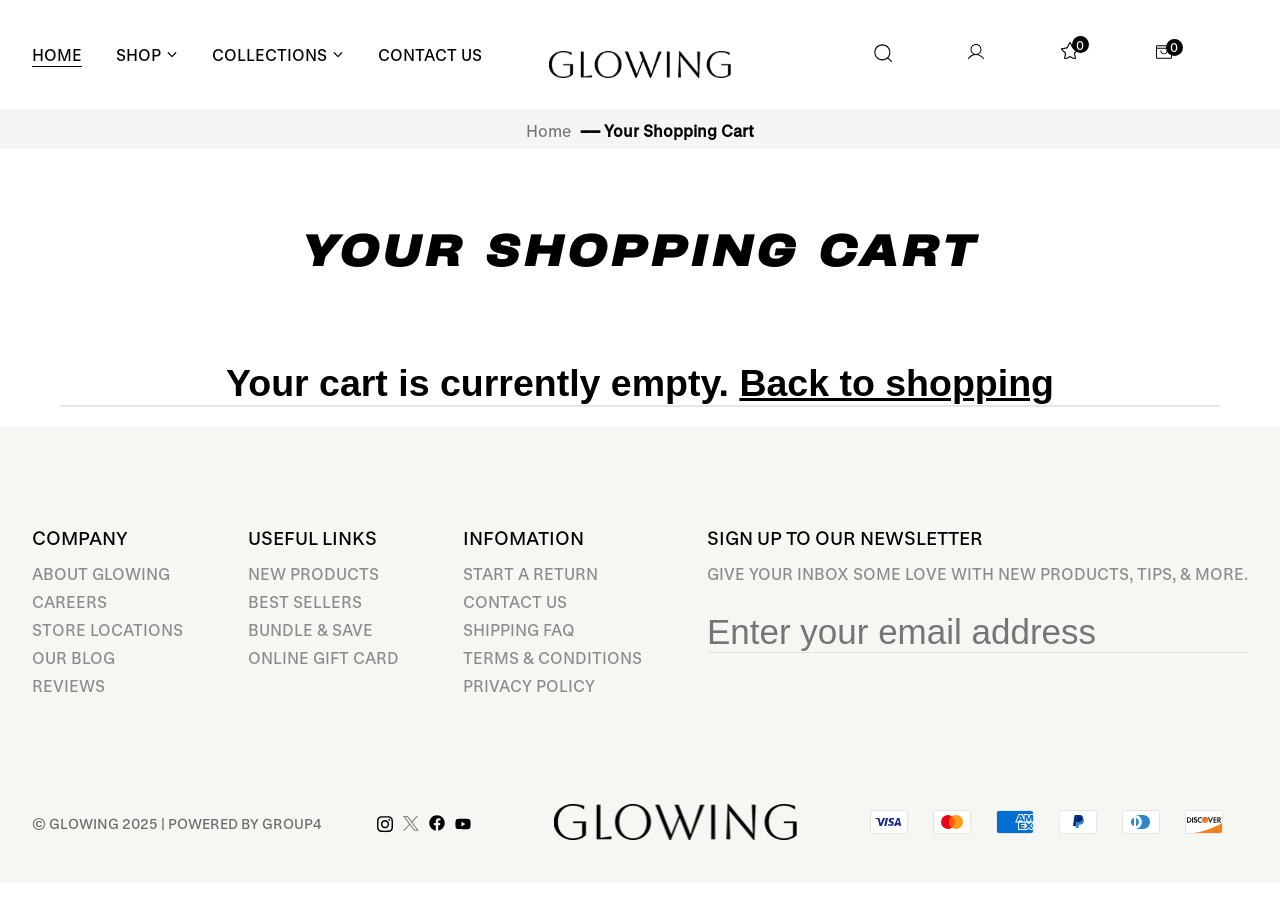
==== pages/cart.html @ 005c81d9 "edit cart page" ====
<!DOCTYPE html>
<html lang="en">

<head>
    <meta charset="UTF-8">
    <title>Cart</title>

    <link rel="stylesheet" href="../css/cart.css">
    <link rel="stylesheet" href="../Project/Skin-care-line-ITI-JS-Project/css/root.css">

    <link rel="stylesheet" href="../css/root/root.css">
    <link rel="stylesheet" href="../css/root/header.css">
    <link rel="stylesheet" href="../css/root/search.css">
    <link rel="stylesheet" href="../css/root/footer.css">
    <link rel="stylesheet" href="../css/root/loginAndRegister.css">
    <link rel="stylesheet" href="https://cdnjs.cloudflare.com/ajax/libs/font-awesome/6.4.0/css/all.min.css" />

</head>

<body>
    <header>
        <div class="container">
            <nav class="main-pages">
                <ul class="main-pages-ul uppercase">
                    <li>
                        <a class="active" href="../index.html">
                            Home
                        </a>
                    </li>
                    <li class="shop-header-nav">
                        <a href="../pages/shop.html">
                            Shop<svg style="stroke-width: 0;
    stroke: currentColor;
    fill: currentColor;
    display: inline-block;
    height: 1em;
    width: 1em;    font-size: 12px;
    margin-left: 5px;" xmlns="http://www.w3.org/2000/svg" viewBox="0 0 448 512">
                                <path
                                    d="M224 353.9l17-17L401 177l17-17L384 126.1l-17 17-143 143L81 143l-17-17L30.1 160l17 17L207 337l17 17z">
                                </path>
                            </svg>
                        </a>

                        <div class="shop-header-container">
                            <div class="skincare-header    cat-shop-header">
                                <h3>
                                    Skincare
                                </h3>
                                <ul>
                                    <li>
                                        Cleansers
                                    </li>
                                    <li>
                                        Treatments
                                    </li>
                                    <li>
                                        Eye care
                                    </li>
                                    <li>
                                        Moisturizers
                                    </li>
                                    <li>
                                        Accessories
                                    </li>
                                </ul>
                            </div>
                            <div class="haircare-header cat-shop-header">
                                <h3>
                                    Haircare
                                </h3>
                                <ul>
                                    <li>
                                        Shampoo
                                    </li>
                                    <li>
                                        Hair Oil
                                    </li>
                                    <li>
                                        Hair Spray
                                    </li>
                                    <li>
                                        Serums
                                    </li>
                                    <li>
                                        Moisturizing
                                    </li>
                                </ul>
                            </div>
                            <div class="mackeup-header cat-shop-header">
                                <h3>
                                    Mackeup
                                </h3>
                                <ul>
                                    <li>
                                        Face
                                    </li>
                                    <li>
                                        Lip
                                    </li>
                                    <li>
                                        Eye
                                    </li>
                                    <li>
                                        Cheek
                                    </li>
                                    <li>
                                        Accessories
                                    </li>
                                </ul>
                            </div>

                            <div class="trend-week-header cat-shop-header">
                                <h3>
                                    Trend This Week
                                </h3>
                                <ul>
                                    <li>
                                        <div class="img-box">
                                            <img src="../media/product-07-1.webp" class="main">
                                            <img src="../media/product-07-2.webp" class="hover-img">
                                        </div>
                                        <p>
                                            $37.00
                                        </p>
                                        <p>
                                            Shield Spray
                                        </p>
                                    </li>
                                    <li>
                                        <div class="img-box">
                                            <img src="../media/product-04-1.webp">
                                            <img src="../media/product-04-3.webp" class="hover-img">
                                        </div>
                                        <p>
                                            $39.00
                                        </p>
                                        <p>
                                            Shield Shampoo
                                        </p>
                                    </li>
                                    <li>
                                        <div class="img-box">
                                            <img src="../media/product-01-1.webp">
                                            <img src="../media/product-01-2.webp" class="hover-img">
                                        </div>
                                        <p>
                                            $27.00
                                        </p>
                                        <p>
                                            Shield Conditioner
                                        </p>
                                    </li>

                                </ul>
                            </div>

                        </div>
                    </li>




                    <li class="collection-header-nav">
                        <a href="../pages/shop.html">
                            Collections<svg style="stroke-width: 0;
                                        stroke: currentColor;
                                        fill: currentColor;
                                        display: inline-block;
                                        height: 1em;
                                        width: 1em;    font-size: 12px;
                                        margin-left: 5px;" xmlns="http://www.w3.org/2000/svg" viewBox="0 0 448 512">
                                <path
                                    d="M224 353.9l17-17L401 177l17-17L384 126.1l-17 17-143 143L81 143l-17-17L30.1 160l17 17L207 337l17 17z">
                                </path>
                            </svg>
                        </a>

                        <div class="collection-header-container">
                            <div class="collection-img-header-container collection1">
                                <div class="collection-cont">
                                    <h3>
                                        New Arrival
                                    </h3>
                                    <a href="../pages/shop.html">
                                        Shop now
                                    </a>
                                </div>
                                <div class="collection-overlay"></div>
                            </div>

                            <div class="collection-img-header-container collection2">
                                <div class="collection-cont">
                                    <h3>
                                        On Sale
                                    </h3>
                                    <a href="../pages/shop.html">
                                        Shop now
                                    </a>
                                </div>
                                <div class="collection-overlay"></div>
                            </div>
                            <div class="collection-img-header-container collection3">
                                <div class="collection-cont">
                                    <h3>
                                        Featured
                                    </h3>
                                    <a href="../pages/shop.html">
                                        Shop now
                                    </a>
                                </div>
                                <div class="collection-overlay"></div>
                            </div>
                            <div class="collection-img-header-container collection4">
                                <div class="collection-cont">
                                    <h3>
                                        Best Seller
                                    </h3>
                                    <a href="../pages/shop.html">
                                        Shop now
                                    </a>
                                </div>
                                <div class="collection-overlay"></div>
                            </div>
                        </div>

                    </li>


                    <li>
                        <a href="../pages/contact.html">
                            Contact Us
                        </a>
                    </li>
                </ul>
            </nav>
            <div class="logo">
                <img src="../media/logo.avif" alt="logo">
            </div>
            <nav class="actions-pages">
                <ul class="actions-pages-ul">
                    <li>
                        <a onclick="openSearchMainScript()">
                            <svg xmlns="http://www.w3.org/2000/svg" viewBox="0 0 28 32">
                                <path
                                    d="M28.529 27.47l-5.566-5.566c1.731-1.97 2.787-4.57 2.787-7.417 0-6.221-5.043-11.264-11.264-11.264s-11.264 5.043-11.264 11.264c0 6.221 5.043 11.264 11.264 11.264 2.846 0 5.446-1.056 7.429-2.797l-0.013 0.011 5.566 5.566c0.136 0.136 0.323 0.22 0.53 0.22 0.414 0 0.75-0.336 0.75-0.75 0-0.207-0.084-0.395-0.22-0.53v0zM4.75 14.5c0-5.385 4.365-9.75 9.75-9.75s9.75 4.365 9.75 9.75c0 5.385-4.365 9.75-9.75 9.75v0c-5.382-0.006-9.744-4.368-9.75-9.749v-0.001z">
                                </path>
                            </svg>
                        </a>

                        <dialog id="search-dialog" class="search-header-dialog">
                            <div class="search-close-header">
                                <h3>
                                    Search
                                </h3>
                                <button class="close-search-dialog" onclick="closeSearchMainScript()">
                                    <i class="fa-solid fa-x"></i>
                                </button>
                            </div>

                            <input type="text" id="search-input" placeholder="Search our site...">

                            <h4>
                                Popular searches
                            </h4>

                            <ul>
                                <li>
                                    <a href="../pages/shop.html">
                                        Shield
                                    </a>
                                </li>
                                <li>
                                    <a href="../pages/shop.html">
                                        Shampoo
                                    </a>
                                </li>
                                <li>
                                    <a href="../pages/shop.html">
                                        Accessories
                                    </a>
                                </li>
                            </ul>

                            <h4>
                                Most searched products
                            </h4>

                            <div class="most-searched-products" id="search-results">

                            </div>


                        </dialog>
                    </li>
                    <li>
                        <a href="#" id="accountBtn">
                            <svg xmlns="http://www.w3.org/2000/svg" viewBox="0 0 32 32">
                                <path
                                    d="M28.776 26.623c-1.94-3.298-5.031-5.742-8.709-6.8l-0.105-0.026c2.864-1.477 4.788-4.415 4.788-7.802 0-4.832-3.918-8.75-8.75-8.75s-8.75 3.918-8.75 8.75c0 3.387 1.924 6.324 4.739 7.779l0.049 0.023c-3.783 1.083-6.874 3.528-8.776 6.756l-0.038 0.069c-0.063 0.108-0.101 0.237-0.101 0.376 0 0.414 0.336 0.75 0.75 0.75 0.276 0 0.517-0.149 0.647-0.371l0.002-0.004c2.335-3.988 6.598-6.624 11.477-6.624s9.143 2.636 11.443 6.562l0.034 0.063c0.132 0.225 0.373 0.374 0.649 0.374 0.414 0 0.75-0.336 0.75-0.75 0-0.138-0.037-0.268-0.103-0.379l0.002 0.004zM8.75 12c0-4.004 3.246-7.25 7.25-7.25s7.25 3.246 7.25 7.25c0 4.004-3.246 7.25-7.25 7.25v0c-4.002-0.005-7.245-3.248-7.25-7.25v-0z">
                                </path>
                            </svg>
                        </a>

                        <dialog id="accountDialog" class="account-dialog">
                            <div id="customAlert" class="custom-alert">
                                <span id="alertMessage"></span>
                            </div>
                            <div class="dialog-container">

                                <span class="close-dialog" id="closeDialog">✕</span>

                                <div class="tabs">
                                    <button class="tab active" id="login-tab">Login</button>
                                    <button class="tab" id="register-tab">Register</button>
                                </div>

                                <!-- LOGIN -->

                                <form class="form active" id="loginForm">

                                    <div class="input-group">
                                        <input type="email" placeholder=" " id="logEmail" name="logEmail">
                                        <label>Email</label>
                                    </div>

                                    <div class="input-group">
                                        <input type="password" placeholder=" " id="logPass" name="logPass">
                                        <label>Password</label>
                                    </div>

                                    <button class="main-btn">Login</button>

                                    <p class="switch-text">
                                        Don't have an account?
                                        <span id="register">Register</span>
                                    </p>

                                </form>

                                <!-- REGISTER -->

                                <form class="form" id="registerForm">

                                    <div class="input-group">
                                        <input type="text" id="regFName" name="regFName" placeholder=" ">
                                        <label>First Name</label>
                                    </div>

                                    <div class="input-group">
                                        <input type="text" id="regLName" name="regLName" placeholder=" ">
                                        <label>Last Name</label>
                                    </div>

                                    <div class="input-group">
                                        <input type="email" id="regEmail" name="regEmail" placeholder=" ">
                                        <label>Email</label>
                                    </div>

                                    <div class="input-group">
                                        <input type="tel" id="regTel" placeholder=" " name="regTel">
                                        <label>Phone</label>
                                    </div>

                                    <div class="input-group">
                                        <input type="text" id="regAddress" placeholder=" " name="regAddress">
                                        <label>Address</label>
                                    </div>

                                    <div class="input-group">
                                        <input type="password" id="regPass" placeholder=" " name="regPass">
                                        <label>Password</label>
                                    </div>

                                    <div class="input-group">
                                        <input type="password" id="regConfirmPass" placeholder=" "
                                            name="regConfirmPass">
                                        <label>Confirm Password</label>
                                    </div>

                                    <button class="main-btn">Register</button>

                                    <p class="switch-text">
                                        Already have an account?
                                        <span id="login">Login</span>
                                    </p>

                                </form>

                            </div>

                        </dialog>
                    </li>
                    <li>
                        <a class="wishlist-header-icon" href="../pages/wishlist.html">
                            <svg xmlns="http://www.w3.org/2000/svg" viewBox="0 0 576 512">
                                <path
                                    d="M287.9 435.9L150.1 509.1C142.9 513.4 133.1 512.7 125.6 507.4C118.2 502.1 114.5 492.9 115.1 483.9L142.2 328.4L31.11 218.2C24.65 211.9 22.36 202.4 25.2 193.7C28.03 185.1 35.5 178.8 44.49 177.5L197.7 154.8L266.3 13.52C270.4 5.249 278.7 0 287.9 0C297.1 0 305.5 5.25 309.5 13.52L378.1 154.8L531.4 177.5C540.4 178.8 547.8 185.1 550.7 193.7C553.5 202.4 551.2 211.9 544.8 218.2L433.6 328.4L459.9 483.9C461.4 492.9 457.7 502.1 450.2 507.4C442.8 512.7 432.1 513.4 424.9 509.1L287.9 435.9zM226.5 168.8C221.9 178.3 212.9 184.9 202.4 186.5L64.99 206.8L164.8 305.6C172.1 312.9 175.5 323.4 173.8 333.7L150.2 473.2L272.8 407.7C282.3 402.6 293.6 402.6 303 407.7L425.6 473.2L402.1 333.7C400.3 323.4 403.7 312.9 411.1 305.6L510.9 206.8L373.4 186.5C362.1 184.9 353.1 178.3 349.3 168.8L287.9 42.32L226.5 168.8z">
                                </path>
                            </svg>
                            <span class="wishlist-counter">0</span>
                        </a>
                    </li>
                    <li>
                        <a class="cart-header-icon" href="../pages/cart.html">
                            <svg xmlns="http://www.w3.org/2000/svg" viewBox="0 0 32 32">
                                <path
                                    d="M27 5.25h-22c-0.966 0.001-1.749 0.784-1.75 1.75v18c0.001 0.966 0.784 1.749 1.75 1.75h22c0.966-0.001 1.749-0.784 1.75-1.75v-18c-0.001-0.966-0.784-1.749-1.75-1.75h-0zM5 6.75h22c0.138 0 0.25 0.112 0.25 0.25v2.25h-22.5v-2.25c0-0.138 0.112-0.25 0.25-0.25h0zM27 25.25h-22c-0.138-0-0.25-0.112-0.25-0.25v-14.25h22.5v14.25c-0 0.138-0.112 0.25-0.25 0.25h-0zM21.75 14c0 3.176-2.574 5.75-5.75 5.75s-5.75-2.574-5.75-5.75v0c0-0.414 0.336-0.75 0.75-0.75s0.75 0.336 0.75 0.75v0c0 2.347 1.903 4.25 4.25 4.25s4.25-1.903 4.25-4.25v0c0-0.414 0.336-0.75 0.75-0.75s0.75 0.336 0.75 0.75v0z">
                                </path>
                            </svg>
                            <span class="cart-counter">0</span>
                        </a>
                    </li>
                </ul>
            </nav>
        </div>
    </header>
    <nav aria-label="breadcrumb" class="breadcrumb-nav">
        <div class="breadcrumb-header">
            <ol class="breadcrumb-list">

                <li class="breadcrumb-item">
                    <a href="index.html">Home</a>
                </li>

                <li class="breadcrumb-item active">
                    ━━ Your Shopping Cart
                </li>

            </ol>
        </div>
    </nav>


    <div class="main-shoppingCart">

        <h1 class="Shopping-header">YOUR SHOPPING CART</h1>


        <div id="empty-cart-message" class="empty-cart-message">
            <h2>
                Your cart is currently empty.
                <a href="shop.html">Back to shopping</a>
            </h2>
        </div>


        <div class="shipping-widget">

            <p id="shippingText"></p>

            <div class="progress-bar">

                <div class="progress-fill" id="progressFill"></div>

                <div class="truck" id="truck">

                    <svg class="truck-icon" xmlns="http://www.w3.org/2000/svg" viewBox="0 0 640 512">
                        <path
                            d="M64 416C28.65 416 0 387.3 0 352V64C0 28.65 28.65 0 64 0H352C387.3 0 416 28.65 416 64V96H481.3C495.3 96 508.6 102.1 517.7 112.8L596.4 204.6C603.9 213.3 608 224.4 608 235.8V384H624C632.8 384 640 391.2 640 400C640 408.8 632.8 416 624 416H576C576 469 533 512 480 512C426.1 512 384 469 384 416H255.1C255.1 469 213 512 159.1 512C106.1 512 63.1 469 63.1 416H64z" />
                    </svg>

                </div>

            </div>

            <div id="freeShippingBox" class="free-shipping-box">

                <img src="https://encrypted-tbn0.gstatic.com/images?q=tbn:ANd9GcRecswTV6cJiaClLsyTnuAPX9Pf78vKFkZiAg&s">

                <span>You are eligible for free shipping.</span>

            </div>

        </div>



        <section class="cart-page">

            <div class="cart-table">

                <div class="cart-header">

                    <span>PRODUCT</span>
                    <span>QUANTITY</span>
                    <span>PRICE</span>

                </div>

                <div id="cart-items"></div>

            </div>


            <div class="cart-actions">

                <a href="shop.html" class="continue-shopping">
                    CONTINUE SHOPPING
                </a>

                <button id="clear-cart" class="clear-cart">
                    CLEAR SHOPPING CART
                </button>

            </div>

        </section>


    </div>

    <footer class="sectionShow">
        <div class="top-footer uppercase container">
            <div class="company">
                <h3>
                    Company
                </h3>
                <ul>
                    <li>
                        <a href="../pages/about.html">
                            About Glowing
                        </a>
                    </li>
                    <li>
                        <a href="#">
                            Careers
                        </a>
                    </li>
                    <li>
                        <a href="#">
                            Store Locations
                        </a>
                    </li>
                    <li>
                        <a href="#">
                            Our Blog

                        </a>
                    </li>
                    <li>
                        <a href="#">
                            Reviews

                        </a>
                    </li>
                </ul>
            </div>
            <div class="useful">
                <h3>
                    Useful Links

                </h3>
                <ul>
                    <li>
                        <a href="#">
                            New Products

                        </a>
                    </li>
                    <li>
                        <a href="#">
                            Best Sellers

                        </a>
                    </li>
                    <li>
                        <a href="#">
                            Bundle & Save

                        </a>
                    </li>
                    <li>
                        <a href="#">
                            Online Gift Card


                        </a>
                    </li>

                </ul>
            </div>
            <div class="information">
                <h3>
                    Infomation

                </h3>
                <ul>
                    <li>
                        <a href="#">
                            Start a Return
                        </a>
                    </li>
                    <li>
                        <a href="#">
                            Contact Us
                        </a>
                    </li>
                    <li>
                        <a href="#">
                            Shipping FAQ
                        </a>
                    </li>
                    <li>
                        <a href="#">
                            Terms & Conditions
                        </a>
                    </li>
                    <li>
                        <a href="#">
                            Privacy Policy

                        </a>
                    </li>

                </ul>

            </div>
            <div class="newsletter">
                <h3>
                    Sign up to our newsletter

                </h3>

                <p>
                    Give your inbox some love with new products, tips, & more.
                </p>

                <input type="email" name="emailNews" id="emailNews" placeholder="Enter your email address">
            </div>
        </div>
        <div class="bottom-footer uppercase container">
            <div class="left">
                <p>
                    © Glowing 2025 | <a href="#"> Powered by Group4</a>
                </p>
                <ul class="links">
                    <li>
                        <a href="#">
                            <svg xmlns="http://www.w3.org/2000/svg" viewBox="0 0 448 512">
                                <path
                                    d="M224.1 141c-63.6 0-114.9 51.3-114.9 114.9s51.3 114.9 114.9 114.9S339 319.5 339 255.9 287.7 141 224.1 141zm0 189.6c-41.1 0-74.7-33.5-74.7-74.7s33.5-74.7 74.7-74.7 74.7 33.5 74.7 74.7-33.6 74.7-74.7 74.7zm146.4-194.3c0 14.9-12 26.8-26.8 26.8-14.9 0-26.8-12-26.8-26.8s12-26.8 26.8-26.8 26.8 12 26.8 26.8zm76.1 27.2c-1.7-35.9-9.9-67.7-36.2-93.9-26.2-26.2-58-34.4-93.9-36.2-37-2.1-147.9-2.1-184.9 0-35.8 1.7-67.6 9.9-93.9 36.1s-34.4 58-36.2 93.9c-2.1 37-2.1 147.9 0 184.9 1.7 35.9 9.9 67.7 36.2 93.9s58 34.4 93.9 36.2c37 2.1 147.9 2.1 184.9 0 35.9-1.7 67.7-9.9 93.9-36.2 26.2-26.2 34.4-58 36.2-93.9 2.1-37 2.1-147.8 0-184.8zM398.8 388c-7.8 19.6-22.9 34.7-42.6 42.6-29.5 11.7-99.5 9-132.1 9s-102.7 2.6-132.1-9c-19.6-7.8-34.7-22.9-42.6-42.6-11.7-29.5-9-99.5-9-132.1s-2.6-102.7 9-132.1c7.8-19.6 22.9-34.7 42.6-42.6 29.5-11.7 99.5-9 132.1-9s102.7-2.6 132.1 9c19.6 7.8 34.7 22.9 42.6 42.6 11.7 29.5 9 99.5 9 132.1s2.7 102.7-9 132.1z"
                                    cursorshover="true"></path>
                            </svg>
                        </a>
                    </li>
                    <li>
                        <a href="#">
                            <svg viewBox="0 0 16 15" fill="none" xmlns="http://www.w3.org/2000/svg" cursorshover="true">
                                <path
                                    d="M0.0385131 0L6.1373 8.15756L0 14.79H1.38126L6.75446 8.9832L11.0959 14.79H15.7963L9.3544 6.17359L15.067 0H13.6857L8.73725 5.34795L4.739 0H0.0385131ZM2.06976 1.0178H4.22917L13.7648 13.772H11.6054L2.06976 1.0178Z"
                                    fill="currentColor" cursorshover="true"></path>
                            </svg>
                        </a>
                    </li>
                    <li>
                        <a href="#">
                            <svg xmlns="http://www.w3.org/2000/svg" viewBox="0 0 512 512">
                                <path
                                    d="M504 256C504 119 393 8 256 8S8 119 8 256c0 123.78 90.69 226.38 209.25 245V327.69h-63V256h63v-54.64c0-62.15 37-96.48 93.67-96.48 27.14 0 55.52 4.84 55.52 4.84v61h-31.28c-30.8 0-40.41 19.12-40.41 38.73V256h68.78l-11 71.69h-57.78V501C413.31 482.38 504 379.78 504 256z">
                                </path>
                            </svg>
                        </a>
                    </li>
                    <li>
                        <a href="#">
                            <svg xmlns="http://www.w3.org/2000/svg" viewBox="0 0 576 512" cursorshover="true">
                                <path
                                    d="M549.655 124.083c-6.281-23.65-24.787-42.276-48.284-48.597C458.781 64 288 64 288 64S117.22 64 74.629 75.486c-23.497 6.322-42.003 24.947-48.284 48.597-11.412 42.867-11.412 132.305-11.412 132.305s0 89.438 11.412 132.305c6.281 23.65 24.787 41.5 48.284 47.821C117.22 448 288 448 288 448s170.78 0 213.371-11.486c23.497-6.321 42.003-24.171 48.284-47.821 11.412-42.867 11.412-132.305 11.412-132.305s0-89.438-11.412-132.305zm-317.51 213.508V175.185l142.739 81.205-142.739 81.201z"
                                    cursorshover="true"></path>
                            </svg>
                        </a>
                    </li>
                </ul>
            </div>
            <div class="center">
                <img src="../media/logo.avif" alt="">
            </div>
            <div class="right">
                <ul>
                    <li>
                        <svg viewBox="0 0 38 24" xmlns="http://www.w3.org/2000/svg" role="img" width="38" height="24"
                            aria-labelledby="pi-visa">
                            <title id="pi-visa">Visa</title>
                            <path opacity=".07"
                                d="M35 0H3C1.3 0 0 1.3 0 3v18c0 1.7 1.4 3 3 3h32c1.7 0 3-1.3 3-3V3c0-1.7-1.4-3-3-3z">
                            </path>
                            <path fill="#fff"
                                d="M35 1c1.1 0 2 .9 2 2v18c0 1.1-.9 2-2 2H3c-1.1 0-2-.9-2-2V3c0-1.1.9-2 2-2h32"></path>
                            <path
                                d="M28.3 10.1H28c-.4 1-.7 1.5-1 3h1.9c-.3-1.5-.3-2.2-.6-3zm2.9 5.9h-1.7c-.1 0-.1 0-.2-.1l-.2-.9-.1-.2h-2.4c-.1 0-.2 0-.2.2l-.3.9c0 .1-.1.1-.1.1h-2.1l.2-.5L27 8.7c0-.5.3-.7.8-.7h1.5c.1 0 .2 0 .2.2l1.4 6.5c.1.4.2.7.2 1.1.1.1.1.1.1.2zm-13.4-.3l.4-1.8c.1 0 .2.1.2.1.7.3 1.4.5 2.1.4.2 0 .5-.1.7-.2.5-.2.5-.7.1-1.1-.2-.2-.5-.3-.8-.5-.4-.2-.8-.4-1.1-.7-1.2-1-.8-2.4-.1-3.1.6-.4.9-.8 1.7-.8 1.2 0 2.5 0 3.1.2h.1c-.1.6-.2 1.1-.4 1.7-.5-.2-1-.4-1.5-.4-.3 0-.6 0-.9.1-.2 0-.3.1-.4.2-.2.2-.2.5 0 .7l.5.4c.4.2.8.4 1.1.6.5.3 1 .8 1.1 1.4.2.9-.1 1.7-.9 2.3-.5.4-.7.6-1.4.6-1.4 0-2.5.1-3.4-.2-.1.2-.1.2-.2.1zm-3.5.3c.1-.7.1-.7.2-1 .5-2.2 1-4.5 1.4-6.7.1-.2.1-.3.3-.3H18c-.2 1.2-.4 2.1-.7 3.2-.3 1.5-.6 3-1 4.5 0 .2-.1.2-.3.2M5 8.2c0-.1.2-.2.3-.2h3.4c.5 0 .9.3 1 .8l.9 4.4c0 .1 0 .1.1.2 0-.1.1-.1.1-.1l2.1-5.1c-.1-.1 0-.2.1-.2h2.1c0 .1 0 .1-.1.2l-3.1 7.3c-.1.2-.1.3-.2.4-.1.1-.3 0-.5 0H9.7c-.1 0-.2 0-.2-.2L7.9 9.5c-.2-.2-.5-.5-.9-.6-.6-.3-1.7-.5-1.9-.5L5 8.2z"
                                fill="#142688"></path>
                        </svg>
                    </li>
                    <li>
                        <svg viewBox="0 0 38 24" xmlns="http://www.w3.org/2000/svg" role="img" width="38" height="24"
                            aria-labelledby="pi-master">
                            <title id="pi-master">Mastercard</title>
                            <path opacity=".07"
                                d="M35 0H3C1.3 0 0 1.3 0 3v18c0 1.7 1.4 3 3 3h32c1.7 0 3-1.3 3-3V3c0-1.7-1.4-3-3-3z">
                            </path>
                            <path fill="#fff"
                                d="M35 1c1.1 0 2 .9 2 2v18c0 1.1-.9 2-2 2H3c-1.1 0-2-.9-2-2V3c0-1.1.9-2 2-2h32"></path>
                            <circle fill="#EB001B" cx="15" cy="12" r="7"></circle>
                            <circle fill="#F79E1B" cx="23" cy="12" r="7"></circle>
                            <path fill="#FF5F00"
                                d="M22 12c0-2.4-1.2-4.5-3-5.7-1.8 1.3-3 3.4-3 5.7s1.2 4.5 3 5.7c1.8-1.2 3-3.3 3-5.7z">
                            </path>
                        </svg>
                    </li>
                    <li>
                        <svg xmlns="http://www.w3.org/2000/svg" role="img" aria-labelledby="pi-american_express"
                            viewBox="0 0 38 24" width="38" height="24">
                            <title id="pi-american_express">American Express</title>
                            <path fill="#000"
                                d="M35 0H3C1.3 0 0 1.3 0 3v18c0 1.7 1.4 3 3 3h32c1.7 0 3-1.3 3-3V3c0-1.7-1.4-3-3-3Z"
                                opacity=".07"></path>
                            <path fill="#006FCF"
                                d="M35 1c1.1 0 2 .9 2 2v18c0 1.1-.9 2-2 2H3c-1.1 0-2-.9-2-2V3c0-1.1.9-2 2-2h32Z"></path>
                            <path fill="#FFF"
                                d="M22.012 19.936v-8.421L37 11.528v2.326l-1.732 1.852L37 17.573v2.375h-2.766l-1.47-1.622-1.46 1.628-9.292-.02Z">
                            </path>
                            <path fill="#006FCF"
                                d="M23.013 19.012v-6.57h5.572v1.513h-3.768v1.028h3.678v1.488h-3.678v1.01h3.768v1.531h-5.572Z">
                            </path>
                            <path fill="#006FCF"
                                d="m28.557 19.012 3.083-3.289-3.083-3.282h2.386l1.884 2.083 1.89-2.082H37v.051l-3.017 3.23L37 18.92v.093h-2.307l-1.917-2.103-1.898 2.104h-2.321Z">
                            </path>
                            <path fill="#FFF"
                                d="M22.71 4.04h3.614l1.269 2.881V4.04h4.46l.77 2.159.771-2.159H37v8.421H19l3.71-8.421Z">
                            </path>
                            <path fill="#006FCF"
                                d="m23.395 4.955-2.916 6.566h2l.55-1.315h2.98l.55 1.315h2.05l-2.904-6.566h-2.31Zm.25 3.777.875-2.09.873 2.09h-1.748Z">
                            </path>
                            <path fill="#006FCF"
                                d="M28.581 11.52V4.953l2.811.01L32.84 9l1.456-4.046H37v6.565l-1.74.016v-4.51l-1.644 4.494h-1.59L30.35 7.01v4.51h-1.768Z">
                            </path>
                        </svg>
                    </li>
                    <li>
                        <svg viewBox="0 0 38 24" xmlns="http://www.w3.org/2000/svg" width="38" height="24" role="img"
                            aria-labelledby="pi-paypal">
                            <title id="pi-paypal">PayPal</title>
                            <path opacity=".07"
                                d="M35 0H3C1.3 0 0 1.3 0 3v18c0 1.7 1.4 3 3 3h32c1.7 0 3-1.3 3-3V3c0-1.7-1.4-3-3-3z">
                            </path>
                            <path fill="#fff"
                                d="M35 1c1.1 0 2 .9 2 2v18c0 1.1-.9 2-2 2H3c-1.1 0-2-.9-2-2V3c0-1.1.9-2 2-2h32"></path>
                            <path fill="#003087"
                                d="M23.9 8.3c.2-1 0-1.7-.6-2.3-.6-.7-1.7-1-3.1-1h-4.1c-.3 0-.5.2-.6.5L14 15.6c0 .2.1.4.3.4H17l.4-3.4 1.8-2.2 4.7-2.1z">
                            </path>
                            <path fill="#3086C8"
                                d="M23.9 8.3l-.2.2c-.5 2.8-2.2 3.8-4.6 3.8H18c-.3 0-.5.2-.6.5l-.6 3.9-.2 1c0 .2.1.4.3.4H19c.3 0 .5-.2.5-.4v-.1l.4-2.4v-.1c0-.2.3-.4.5-.4h.3c2.1 0 3.7-.8 4.1-3.2.2-1 .1-1.8-.4-2.4-.1-.5-.3-.7-.5-.8z">
                            </path>
                            <path fill="#012169"
                                d="M23.3 8.1c-.1-.1-.2-.1-.3-.1-.1 0-.2 0-.3-.1-.3-.1-.7-.1-1.1-.1h-3c-.1 0-.2 0-.2.1-.2.1-.3.2-.3.4l-.7 4.4v.1c0-.3.3-.5.6-.5h1.3c2.5 0 4.1-1 4.6-3.8v-.2c-.1-.1-.3-.2-.5-.2h-.1z">
                            </path>
                        </svg>
                    </li>
                    <li>
                        <svg viewBox="0 0 38 24" xmlns="http://www.w3.org/2000/svg" role="img" width="38" height="24"
                            aria-labelledby="pi-diners_club">
                            <title id="pi-diners_club">Diners Club</title>
                            <path opacity=".07"
                                d="M35 0H3C1.3 0 0 1.3 0 3v18c0 1.7 1.4 3 3 3h32c1.7 0 3-1.3 3-3V3c0-1.7-1.4-3-3-3z">
                            </path>
                            <path fill="#fff"
                                d="M35 1c1.1 0 2 .9 2 2v18c0 1.1-.9 2-2 2H3c-1.1 0-2-.9-2-2V3c0-1.1.9-2 2-2h32"></path>
                            <path
                                d="M12 12v3.7c0 .3-.2.3-.5.2-1.9-.8-3-3.3-2.3-5.4.4-1.1 1.2-2 2.3-2.4.4-.2.5-.1.5.2V12zm2 0V8.3c0-.3 0-.3.3-.2 2.1.8 3.2 3.3 2.4 5.4-.4 1.1-1.2 2-2.3 2.4-.4.2-.4.1-.4-.2V12zm7.2-7H13c3.8 0 6.8 3.1 6.8 7s-3 7-6.8 7h8.2c3.8 0 6.8-3.1 6.8-7s-3-7-6.8-7z"
                                fill="#3086C8"></path>
                        </svg>
                    </li>
                    <li>
                        <svg viewBox="0 0 38 24" width="38" height="24" role="img" aria-labelledby="pi-discover"
                            fill="none" xmlns="http://www.w3.org/2000/svg">
                            <title id="pi-discover">Discover</title>
                            <path fill="#000" opacity=".07"
                                d="M35 0H3C1.3 0 0 1.3 0 3v18c0 1.7 1.4 3 3 3h32c1.7 0 3-1.3 3-3V3c0-1.7-1.4-3-3-3z">
                            </path>
                            <path d="M35 1c1.1 0 2 .9 2 2v18c0 1.1-.9 2-2 2H3c-1.1 0-2-.9-2-2V3c0-1.1.9-2 2-2h32z"
                                fill="#fff"></path>
                            <path
                                d="M3.57 7.16H2v5.5h1.57c.83 0 1.43-.2 1.96-.63.63-.52 1-1.3 1-2.11-.01-1.63-1.22-2.76-2.96-2.76zm1.26 4.14c-.34.3-.77.44-1.47.44h-.29V8.1h.29c.69 0 1.11.12 1.47.44.37.33.59.84.59 1.37 0 .53-.22 1.06-.59 1.39zm2.19-4.14h1.07v5.5H7.02v-5.5zm3.69 2.11c-.64-.24-.83-.4-.83-.69 0-.35.34-.61.8-.61.32 0 .59.13.86.45l.56-.73c-.46-.4-1.01-.61-1.62-.61-.97 0-1.72.68-1.72 1.58 0 .76.35 1.15 1.35 1.51.42.15.63.25.74.31.21.14.32.34.32.57 0 .45-.35.78-.83.78-.51 0-.92-.26-1.17-.73l-.69.67c.49.73 1.09 1.05 1.9 1.05 1.11 0 1.9-.74 1.9-1.81.02-.89-.35-1.29-1.57-1.74zm1.92.65c0 1.62 1.27 2.87 2.9 2.87.46 0 .86-.09 1.34-.32v-1.26c-.43.43-.81.6-1.29.6-1.08 0-1.85-.78-1.85-1.9 0-1.06.79-1.89 1.8-1.89.51 0 .9.18 1.34.62V7.38c-.47-.24-.86-.34-1.32-.34-1.61 0-2.92 1.28-2.92 2.88zm12.76.94l-1.47-3.7h-1.17l2.33 5.64h.58l2.37-5.64h-1.16l-1.48 3.7zm3.13 1.8h3.04v-.93h-1.97v-1.48h1.9v-.93h-1.9V8.1h1.97v-.94h-3.04v5.5zm7.29-3.87c0-1.03-.71-1.62-1.95-1.62h-1.59v5.5h1.07v-2.21h.14l1.48 2.21h1.32l-1.73-2.32c.81-.17 1.26-.72 1.26-1.56zm-2.16.91h-.31V8.03h.33c.67 0 1.03.28 1.03.82 0 .55-.36.85-1.05.85z"
                                fill="#231F20"></path>
                            <path d="M20.16 12.86a2.931 2.931 0 100-5.862 2.931 2.931 0 000 5.862z"
                                fill="url(#pi-paint0_linear)"></path>
                            <path opacity=".65" d="M20.16 12.86a2.931 2.931 0 100-5.862 2.931 2.931 0 000 5.862z"
                                fill="url(#pi-paint1_linear)"></path>
                            <path
                                d="M36.57 7.506c0-.1-.07-.15-.18-.15h-.16v.48h.12v-.19l.14.19h.14l-.16-.2c.06-.01.1-.06.1-.13zm-.2.07h-.02v-.13h.02c.06 0 .09.02.09.06 0 .05-.03.07-.09.07z"
                                fill="#231F20"></path>
                            <path
                                d="M36.41 7.176c-.23 0-.42.19-.42.42 0 .23.19.42.42.42.23 0 .42-.19.42-.42 0-.23-.19-.42-.42-.42zm0 .77c-.18 0-.34-.15-.34-.35 0-.19.15-.35.34-.35.18 0 .33.16.33.35 0 .19-.15.35-.33.35z"
                                fill="#231F20"></path>
                            <path d="M37 12.984S27.09 19.873 8.976 23h26.023a2 2 0 002-1.984l.024-3.02L37 12.985z"
                                fill="#F48120"></path>
                            <defs>
                                <linearGradient id="pi-paint0_linear" x1="21.657" y1="12.275" x2="19.632" y2="9.104"
                                    gradientUnits="userSpaceOnUse">
                                    <stop stop-color="#F89F20"></stop>
                                    <stop offset=".25" stop-color="#F79A20"></stop>
                                    <stop offset=".533" stop-color="#F68D20"></stop>
                                    <stop offset=".62" stop-color="#F58720"></stop>
                                    <stop offset=".723" stop-color="#F48120"></stop>
                                    <stop offset="1" stop-color="#F37521"></stop>
                                </linearGradient>
                                <linearGradient id="pi-paint1_linear" x1="21.338" y1="12.232" x2="18.378" y2="6.446"
                                    gradientUnits="userSpaceOnUse">
                                    <stop stop-color="#F58720"></stop>
                                    <stop offset=".359" stop-color="#E16F27"></stop>
                                    <stop offset=".703" stop-color="#D4602C"></stop>
                                    <stop offset=".982" stop-color="#D05B2E"></stop>
                                </linearGradient>
                            </defs>
                        </svg>
                    </li>
                </ul>
            </div>
        </div>
    </footer>


    <script src="../js/main/search.js"></script>
    <script src="../js/main/loginDialog.js"></script>
    <script src="../js/main/auth.js"></script>
    <script src="../js/main/utils.js"></script>
    <script src="../js/cart-script.js"></script>

</body>

</html>
---- css/cart.css ----
body {
    background-color: #FFFFFF;
}

.main-shoppingCart {
    max-width: 1200px;
    margin: auto;
    padding: 0 20px;
    margin-bottom: 20px;
}

@font-face {
    font-family: "GSP";
    src: url("../fonts/headingNow/Heading\ Now.ttf") format("truetype");
}

@font-face {
    font-family: "GSP1.2";
    src: url("../fonts/GSP1.4/Heading\ Now.ttf") format("truetype");
}


.Shopping-header {
    text-align: center;
    font-size: 40px;
    font-weight: 900;
    margin: 20px 0 40px;
    padding-top: 50px;
    font-family: "diff", serif;
    letter-spacing: 5px;

}


.breadcrumb-header {
    text-align: center;
    height: 40px;
    padding-top: 12px;
    padding-bottom: 12px;
    width: 100%;
    margin: auto;
    background-color: #F5F5F5;
}

.breadcrumb-list {
    list-style: none;
    display: flex;
    justify-content: center;
    gap: 10px;
    padding: 0;
}

.breadcrumb-item a {
    text-decoration: none;
    color: #777;
}

.breadcrumb-item.active {
    font-weight: 600;
    color: black;
}


.shipping-widget {
    width: 100%;
    max-width: 900px;
    margin: 40px auto;
    padding: 20px;
    text-align: center;
}


.progress-bar {
    width: 800px;
    height: 14px;
    margin-top: 20px;
    background: #eae9e9;
    border-radius: 5px;
    position: relative;
}


.progress-fill {
    height: 100%;
    width: 0%;
    border-radius: 10px;

    background: repeating-linear-gradient(45deg,
            #f7b500,
            #f7b500 10px,
            #ffc933 10px,
            #ffc933 20px);

}


.progress-fill.green {
    background: repeating-linear-gradient(45deg,
            #2ecc71,
            #2ecc71 10px,
            #58d68d 10px,
            #58d68d 20px);
}


@keyframes stripeMove {
    0% {
        background-position: 0 0;
    }

    100% {
        background-position: 40px 0;
    }
}

.truck-icon {
    width: 19px;
    height: 14px;
    fill: none;
    stroke: #f7b500;
    stroke-width: 25;
}

.truck {
    position: absolute;
    top: -14px;
    left: 0%;
    width: 29px;
    height: 29px;
    background: white;
    border: 1px solid #f7b500;
    border-radius: 50%;
    display: flex;
    align-items: center;
    justify-content: center;
    transition: .4s;
}


.free-shipping-box {
    display: none;
    align-items: center;
    justify-content: center;
    gap: 10px;
    margin-top: 10px;
}

.free-shipping-box img {
    width: 26px;
}


.cart-table {
    border: 1px solid #e5e5e5;
    background: white;
}

.cart-header {
    display: grid;
    grid-template-columns: 2fr 1fr 1fr;
    background: #f2f2f2;
    padding: 22px 30px;
    letter-spacing: 3px;
    font-size: 14px;
    font-weight: 600;
}

.cart-header span:nth-child(2) {
    text-align: center;
}

.cart-header span:nth-child(3) {
    text-align: right;
}

.cart-item {
    display: grid;
    grid-template-columns: 2fr 1fr 1fr;
    align-items: center;
    padding: 35px 30px;
    border-top: 1px solid #eee;
}


.product-info {
    display: flex;
    gap: 20px;
    align-items: center;
}

.product-info img {
    width: 90px;
}

.product-title {
    font-size: 18px;
    font-weight: 600;
    margin-bottom: 8px;
}

.product-price {
    margin-bottom: 6px;
}

.product-color {
    font-size: 14px;
    color: #777;
}


.quantity-box {
    display: flex;
    justify-content: center;
}

.quantity-controls {
    display: flex;
    align-items: center;
    background: #f2f2f2;
    padding: 12px 18px;
    gap: 18px;
}

.quantity-controls button {
    border: none;
    background: none;
    font-size: 22px;
    cursor: pointer;
}

.quantity-controls span {
    min-width: 20px;
    text-align: center;
}


.price-area {
    display: flex;
    justify-content: flex-end;
    align-items: center;
    gap: 25px;
    font-size: 18px;
}

.remove-item {
    font-size: 22px;
    cursor: pointer;
}


.cart-actions {
    display: flex;
    justify-content: space-between;
    margin-top: 40px;
    align-items: center;
}

.continue-shopping {
    border: 2px solid #e5e1d8;
    padding: 16px 30px;
    text-decoration: none;
    letter-spacing: 3px;
    font-size: 14px;
    color: black;
}

.continue-shopping:hover {
    background: black;
    color: white;
}

.clear-cart {
    border: none;
    background: none;
    letter-spacing: 3px;
    cursor: pointer;
    text-decoration: underline;
}

@font-face {
    font-family: "diff";
    src: url("../fonts/Different/Heading\ Now.ttf") format("truetype");
}

.empty-cart-message {
    text-align: center;
    margin-top: 80px;
    font-size: 25px;
    font-weight: 600;
    font-family: sans-serif;
}

.empty-cart-message a {
    color: black;
    text-decoration: underline;
}


.footer {
    background: #f6f6f6;
    padding: 60px 0;
    font-family: Arial, sans-serif;
}

.footer-top {
    display: flex;
    justify-content: space-between;
    margin-bottom: 60px;
}

.footer-col h4 {
    font-size: 14px;
    letter-spacing: 1px;
    margin-bottom: 20px;
}

.footer-col ul {
    list-style: none;
    padding: 0;
}

.footer-col li {
    margin-bottom: 12px;
    color: #6b6b6b;
    cursor: pointer;
}

.footer-col li:hover {
    color: black;
}

.newsletter p {
    color: #6b6b6b;
    margin-bottom: 25px;
}

.newsletter-box {
    display: flex;
    align-items: center;
    border-bottom: 1px solid #ccc;
    padding-bottom: 10px;
}

.newsletter-box input {
    border: none;
    outline: none;
    background: none;
    font-size: 28px;
    flex: 1;
}

.arrow {
    font-size: 28px;
    cursor: pointer;
}

.footer-bottom {
    display: flex;
    align-items: center;
    justify-content: space-between;
    gap: 30px
}

.left {
    display: flex;
    align-items: center;
    gap: 30px;
}

.left p {
    color: #6b6b6b;
    font-size: 14px;
}

.social i {
    margin-right: 15px;
    font-size: 18px;
    cursor: pointer;
}

.logo {
    font-size: 60px;
    letter-spacing: 10px;
}

.x-icon {
    width: 16px;
    height: 16px;
    cursor: pointer;
    margin: 0 12px;
    vertical-align: middle;
    margin-left: -6px;
}

.payments img {
    height: 40px;
    margin-left: 10px;
}


.payments {
    margin-left: auto;
}
---- css/root/root.css ----
/* root and base style */
* {
    margin: 0;
    padding: 0;
    box-sizing: border-box;
}

@font-face {
    font-family: SatoshiN;
    src: url('./fonts/Satoshi-Medium.ttf');
}

@font-face {
    font-family: GTStN;
    src: url('./fonts/GTStandard-MMedium.woff2');
}

body {
    font-family:  GTStN, SatoshiN, system-ui, -apple-system, "Segoe UI", Roboto, "Helvetica Neue", "Noto Sans", "Liberation Sans", Arial, sans-serif, "Apple Color Emoji", "Segoe UI Emoji", "Segoe UI Symbol", "Noto Color Emoji";
}

a {
    text-decoration: none;
    color: inherit;
}

ul,
ol {
    list-style: none;
}

img {
    width: 100%;
    object-fit: cover;
}

.container {
    width: 95%;
    margin: 0 auto;
}

.img-box {
    position: relative;
}

.img-box img {
    width: 100%;
    display: block;
}

.hover-img {
    position: absolute;
    top: 0;
    left: 0;
    opacity: 0;
    transition: all 0.5s ease-in-out;
}

.img-box:hover .hover-img {
    opacity: 1;
}

.old-price {
    color: #7E7E7E;
    text-decoration: line-through;
}

.price {
    color: #ababab;
}

.uppercase {
    text-transform: uppercase;
}

button {
    border: none;
}

.custom-alert {
    position: fixed;
    top: 20px;
    left: 33%;
    background: #000;
    color: #fff;
    ;
    padding: 15px 20px;
    border-radius: 6px;
    display: none;
    z-index: 99999;
}

/* -------------- */
---- css/root/header.css ----
/* header */
header {
    padding: 20px 0;
    position: sticky;
    top: 0;
    z-index: 999999;
    background-color: #fff;
}

header .container {
    display: flex;
    justify-content: space-between;
    align-items: center;
}

header nav {
    width: 37%;
}

header nav .actions-pages-ul,
header nav .main-pages-ul {
    display: flex;
    justify-content: space-between;
}

header .actions-pages ul {
    justify-content: space-evenly;
}

header svg {
    width: 20px;
}

header .logo {
    width: 15%;
}

header .main-pages ul li a {
    font-weight: 500;
    position: relative;
    text-decoration: none;
}

header .main-pages ul li a::after {
    content: "";
    position: absolute;
    left: 0;
    bottom: -3px;
    width: 0;
    height: 1px;
    background-color: black;
    transition: width 0.3s ease;
}

header .main-pages ul li a:hover::after {
    width: 100%;
}

header .main-pages ul li a.active::after {
    width: 100%;
}

.wishlist-header-icon,
.cart-header-icon {
    position: relative;
}

header .actions-pages .wishlist-counter,
header .actions-pages .cart-counter {
    border-radius: 50%;
    position: absolute;
    left: 12px;
    top: -7px;
    width: 17px;
    height: 17px;
    color: #fff;
    display: flex;
    align-items: center;
    justify-content: center;
    font-size: 12px;
    background-color: black;
}
/* shop nav */
.shop-header-nav,
.collection-header-nav {
    position: relative;
}

.shop-header-nav:hover .shop-header-container,
.collection-header-nav:hover .collection-header-container {
    opacity: 1;
    visibility: visible;
}

.shop-header-container {
    display: flex;
    position: absolute;
    transition: all .3s ease-in-out;
    z-index: 1000;
    box-shadow: 0 4px 5px #0000001a;
    width: 99vw;
    padding: 40px;
    justify-content: space-between;
    top: 100%;
    left: -147px;
    height: fit-content;
    opacity: 0;
    visibility: hidden;
    transition: 0.3s;
    background-color: #fff;

}



.shop-header-container .cat-shop-header {
    width: 20%;
}

.shop-header-container .cat-shop-header h3 {
    margin-bottom: 10px;
}

.shop-header-container .cat-shop-header ul li {
    margin-bottom: 5px;
    color: #ABABAB;
}

.shop-header-container .trend-week-header {
    width: 40%;
}

.trend-week-header ul {
    display: flex;
    justify-content: space-between;
}

.trend-week-header ul li {
    width: 30%;
}
/* collection nav */

.collection-header-container {
    display: flex;
    position: absolute;
    transition: all .3s ease-in-out;
    z-index: 1000;
    box-shadow: 0 4px 5px #0000001a;
    width: 100vw;
    padding: 40px;
    justify-content: space-between;
    top: 100%;
    left: -283px;
    height: fit-content;
    opacity: 0;
    visibility: hidden;
    transition: 0.3s;
    background-color: #fff;
}
.collection-img-header-container {
    width: 23%;
    height: 300px;
    position: relative;
    overflow: hidden;
}

.collection-img-header-container::after {
    content: "";
    position: absolute;
    inset: 0;
    background-image: inherit;
    background-position: center;
    background-size: cover;
    transition: transform 0.5s ease;
}

.collection-img-header-container:hover::after {
    transform: scale(1.1);
}

.collection-img-header-container::before {
    content: "";
    position: absolute;
    top: 0;
    left: -120%;
    width: 60%;
    height: 100%;
    background: linear-gradient(120deg,
            transparent 0%,
            rgba(255, 255, 255, 0.4) 50%,
            transparent 100%);
    transform: skewX(-25deg);
    transition: left 0.6s ease;
    z-index: 2;
}

.collection-img-header-container:hover::before {
    left: 130%;
}

.collection-header-container .collection-cont {
    display: flex;
    justify-content: flex-end;
    flex-direction: column;
    align-content: center;
    flex-wrap: wrap;
    align-items: center;
    padding-bottom: 40px;
    color: #fff;
    z-index: 3;
    position: relative;
    height: 100%;
}

.collection-header-container .collection-overlay {
    position: absolute;
    width: 100%;
    height: 100%;
    background-color: rgba(0, 0, 0, 0.182);
    z-index: 2;
    top: 0;
    left: 0;
}

.collection-header-container .collection-cont h3 {
    font-size: 30px;
    margin-bottom: 5px;
}

.collection-header-container .collection-cont a {
    border-bottom: 1px solid #fff;
}

.collection-img-header-container.collection1 {
    background-image: url('../../media/v3-banner-03.webp');
}

.collection-img-header-container.collection2 {
    background-image: url('../../media/v3-banner-01.webp');
}

.collection-img-header-container.collection3 {
    background-image: url('../../media/banner-41.webp');
}

.collection-img-header-container.collection4 {
    background-image: url('../../media/countdown-08_1aa1bf3e-0082-4e7b-b636-55cd077f1a12.webp');
}
---- css/root/search.css ----
.search-header-dialog {
    inset-inline-start: 72%;
    max-height: 100vh;
    min-height: 100vh;
    max-width: 30%;
    min-width: 30%;
    border: none;
    padding: 20px;
    transform: translateX(100%);
    opacity: 0;
    transition: transform .4s ease, opacity .4s ease;
}

.search-header-dialog.active {
    transform: translateX(0);
    opacity: 1;
}

.search-header-dialog.closing {
    transform: translateX(100%);
    opacity: 0;
}

.search-header-dialog::backdrop {
    background-color: #000000a2;
    backdrop-filter: blur(2px);
}

.search-header-dialog h3 {
    font-size: 25px;
}

.search-header-dialog h4 {
    font-size: 18px;
    padding-bottom: 10px;
    margin-bottom: 20px;
    border-bottom: 1px solid #0000001a;
}

.search-header-dialog input {
    width: 100%;
    margin-block: 30px;
    padding: 15px 8px;
    outline: none;
    border: none;
    background: #ababab14;
}

.search-header-dialog ul {
    display: flex;
    color: #ABABAB;
    margin-bottom: 10px;
}

.search-header-dialog ul li a {
    border-bottom: 1px solid #0000001a;
}

.search-header-dialog .most-searched-products .most-search-product {
    margin-bottom: 20px;
    display: flex;
}

.search-header-dialog .most-searched-products .most-search-product .image {
    width: 80px;
    height: 80px;
    margin-right: 15px;
}

.search-header-dialog .most-searched-products .most-search-product .image img {
    width: 80px;
    height: 80px;
}

.search-header-dialog .most-searched-products .most-search-product h4 {
    border: none;
    font-size: 16px;
    margin-bottom: 0;
    padding-block: 10px;
}

.close-search-dialog {
    background: transparent;
    color: #7E7E7E;
}

.search-close-header {
    display: flex;
    justify-content: space-between
}
---- css/root/footer.css ----
/* footer */
footer {
    background: #F6F6F3;
}

footer .top-footer {
    display: flex;
    padding-block: 100px;
    justify-content: space-between;
}

footer .top-footer h3 {
    font-weight: 500;
    margin-bottom: 15px;
}

footer .top-footer ul li,
footer .top-footer p {
    font-weight: 500;
    margin-bottom: 9px;
    color: #8c8b8b;
}

footer .top-footer input {
    width: 100%;
    font-size: 35px;
    background: transparent;
    border: none;
    border-bottom: 1px solid rgba(80, 79, 79, 0.112);
    margin-top: 20px;
}

footer .bottom-footer {
    display: flex;
    padding-bottom: 40px;
    justify-content: space-between;
    align-items: center;
    color: #7E7E7E;
}

footer .bottom-footer ul,
footer .bottom-footer .left {
    display: flex;
    justify-content: space-between;
    align-items: center;
}

footer .bottom-footer ul.links li {
    width: 16px;
    height: 16px;
    vertical-align: middle;
    margin-right: 10px;
}
footer .bottom-footer .center{
    width: 20%;
}
footer .bottom-footer .left p{
    margin-right: 25px;
}
footer .bottom-footer .right ul li{
    margin-right: 25px;
}
---- css/root/loginAndRegister.css ----
/* login */

.account-dialog{
border:none;
padding:0;
background:transparent;
margin: auto;
/* max-height: 600px; */
  scrollbar-width: none;
}


.account-dialog::backdrop{
background:rgba(0,0,0,0.45);
backdrop-filter:blur(3px);
}

.dialog-container{
background:#fff;
width:580px;
padding:35px;
border-radius:14px;
position:relative;
animation:popup .5s ease;
}

@keyframes popup{
from{
transform:scale(.9);
opacity:0;
}
to{
transform:scale(1);
opacity:1;
}
}

.close-dialog{
position:absolute;
right:15px;
top:15px;
cursor:pointer;
font-size:18px;
}

.tabs{
display:flex;
gap:10px;
margin-bottom:25px;
}

.tab{
width: 50%;
padding:10px;
border:none;
background:#f5f5f5;
cursor:pointer;
border-radius:6px;
transition: .5s;

}

.tab.active{
background:#000;
color:#fff;

}

.form{
display:none;
flex-direction:column;
gap:20px;
transition: .5s;

}

.form.active{
display:flex;
}

.input-group{
position:relative;
}

.input-group input{
width:100%;
padding:12px;
font-size: 18px;
border:1px solid #dddddd7b;
border-radius:6px;
outline:none;
}

.input-group label{
position:absolute;
left:10px;
top:50%;
transform:translateY(-50%);
background:#fff;
padding:0 5px;
color:#777777b4;
transition:.3s;
}

.input-group input:focus + label,
.input-group input:not(:placeholder-shown) + label{
top:-5px;
}

.main-btn{
padding:12px;
background:#000;
color: #fff;;
cursor:pointer;
border-radius:6px;
}

.switch-text{
font-size:14px;
text-align:center;
}

.switch-text span{
color:#7E7E7E;
cursor:pointer;
}
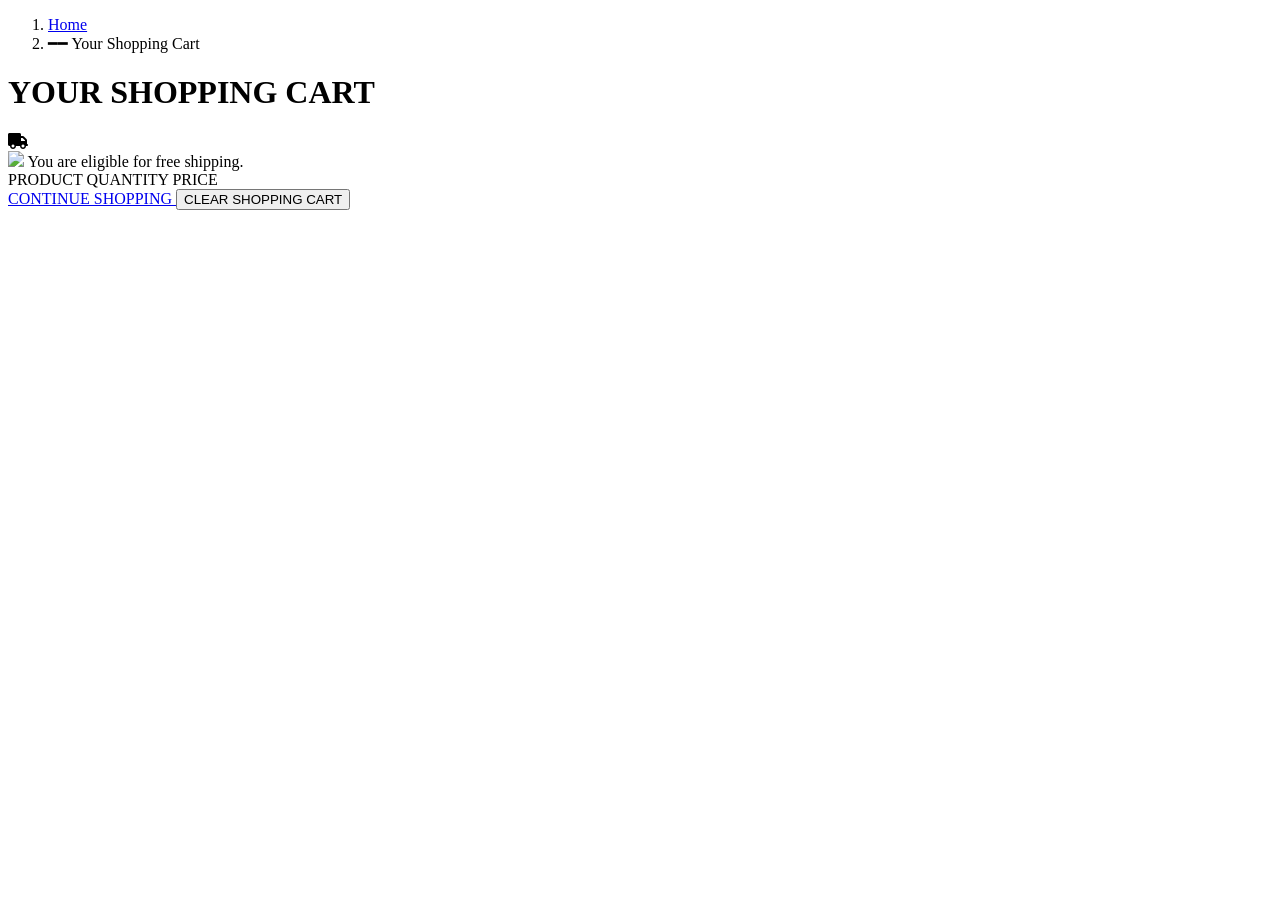
==== commit 6e677d90: "Create details page" ====
--- a/pages/cart.html
+++ b/pages/cart.html
@@ -5,416 +5,15 @@
     <meta charset="UTF-8">
     <title>Cart</title>
 
-    <link rel="stylesheet" href="../css/cart.css">
+    <link rel="stylesheet" href="cart.css">
     <link rel="stylesheet" href="../Project/Skin-care-line-ITI-JS-Project/css/root.css">
 
-    <link rel="stylesheet" href="../css/root/root.css">
-    <link rel="stylesheet" href="../css/root/header.css">
-    <link rel="stylesheet" href="../css/root/search.css">
-    <link rel="stylesheet" href="../css/root/footer.css">
-    <link rel="stylesheet" href="../css/root/loginAndRegister.css">
     <link rel="stylesheet" href="https://cdnjs.cloudflare.com/ajax/libs/font-awesome/6.4.0/css/all.min.css" />
 
 </head>
 
 <body>
-    <header>
-        <div class="container">
-            <nav class="main-pages">
-                <ul class="main-pages-ul uppercase">
-                    <li>
-                        <a class="active" href="../index.html">
-                            Home
-                        </a>
-                    </li>
-                    <li class="shop-header-nav">
-                        <a href="../pages/shop.html">
-                            Shop<svg style="stroke-width: 0;
-    stroke: currentColor;
-    fill: currentColor;
-    display: inline-block;
-    height: 1em;
-    width: 1em;    font-size: 12px;
-    margin-left: 5px;" xmlns="http://www.w3.org/2000/svg" viewBox="0 0 448 512">
-                                <path
-                                    d="M224 353.9l17-17L401 177l17-17L384 126.1l-17 17-143 143L81 143l-17-17L30.1 160l17 17L207 337l17 17z">
-                                </path>
-                            </svg>
-                        </a>
 
-                        <div class="shop-header-container">
-                            <div class="skincare-header    cat-shop-header">
-                                <h3>
-                                    Skincare
-                                </h3>
-                                <ul>
-                                    <li>
-                                        Cleansers
-                                    </li>
-                                    <li>
-                                        Treatments
-                                    </li>
-                                    <li>
-                                        Eye care
-                                    </li>
-                                    <li>
-                                        Moisturizers
-                                    </li>
-                                    <li>
-                                        Accessories
-                                    </li>
-                                </ul>
-                            </div>
-                            <div class="haircare-header cat-shop-header">
-                                <h3>
-                                    Haircare
-                                </h3>
-                                <ul>
-                                    <li>
-                                        Shampoo
-                                    </li>
-                                    <li>
-                                        Hair Oil
-                                    </li>
-                                    <li>
-                                        Hair Spray
-                                    </li>
-                                    <li>
-                                        Serums
-                                    </li>
-                                    <li>
-                                        Moisturizing
-                                    </li>
-                                </ul>
-                            </div>
-                            <div class="mackeup-header cat-shop-header">
-                                <h3>
-                                    Mackeup
-                                </h3>
-                                <ul>
-                                    <li>
-                                        Face
-                                    </li>
-                                    <li>
-                                        Lip
-                                    </li>
-                                    <li>
-                                        Eye
-                                    </li>
-                                    <li>
-                                        Cheek
-                                    </li>
-                                    <li>
-                                        Accessories
-                                    </li>
-                                </ul>
-                            </div>
-
-                            <div class="trend-week-header cat-shop-header">
-                                <h3>
-                                    Trend This Week
-                                </h3>
-                                <ul>
-                                    <li>
-                                        <div class="img-box">
-                                            <img src="../media/product-07-1.webp" class="main">
-                                            <img src="../media/product-07-2.webp" class="hover-img">
-                                        </div>
-                                        <p>
-                                            $37.00
-                                        </p>
-                                        <p>
-                                            Shield Spray
-                                        </p>
-                                    </li>
-                                    <li>
-                                        <div class="img-box">
-                                            <img src="../media/product-04-1.webp">
-                                            <img src="../media/product-04-3.webp" class="hover-img">
-                                        </div>
-                                        <p>
-                                            $39.00
-                                        </p>
-                                        <p>
-                                            Shield Shampoo
-                                        </p>
-                                    </li>
-                                    <li>
-                                        <div class="img-box">
-                                            <img src="../media/product-01-1.webp">
-                                            <img src="../media/product-01-2.webp" class="hover-img">
-                                        </div>
-                                        <p>
-                                            $27.00
-                                        </p>
-                                        <p>
-                                            Shield Conditioner
-                                        </p>
-                                    </li>
-
-                                </ul>
-                            </div>
-
-                        </div>
-                    </li>
-
-
-
-
-                    <li class="collection-header-nav">
-                        <a href="../pages/shop.html">
-                            Collections<svg style="stroke-width: 0;
-                                        stroke: currentColor;
-                                        fill: currentColor;
-                                        display: inline-block;
-                                        height: 1em;
-                                        width: 1em;    font-size: 12px;
-                                        margin-left: 5px;" xmlns="http://www.w3.org/2000/svg" viewBox="0 0 448 512">
-                                <path
-                                    d="M224 353.9l17-17L401 177l17-17L384 126.1l-17 17-143 143L81 143l-17-17L30.1 160l17 17L207 337l17 17z">
-                                </path>
-                            </svg>
-                        </a>
-
-                        <div class="collection-header-container">
-                            <div class="collection-img-header-container collection1">
-                                <div class="collection-cont">
-                                    <h3>
-                                        New Arrival
-                                    </h3>
-                                    <a href="../pages/shop.html">
-                                        Shop now
-                                    </a>
-                                </div>
-                                <div class="collection-overlay"></div>
-                            </div>
-
-                            <div class="collection-img-header-container collection2">
-                                <div class="collection-cont">
-                                    <h3>
-                                        On Sale
-                                    </h3>
-                                    <a href="../pages/shop.html">
-                                        Shop now
-                                    </a>
-                                </div>
-                                <div class="collection-overlay"></div>
-                            </div>
-                            <div class="collection-img-header-container collection3">
-                                <div class="collection-cont">
-                                    <h3>
-                                        Featured
-                                    </h3>
-                                    <a href="../pages/shop.html">
-                                        Shop now
-                                    </a>
-                                </div>
-                                <div class="collection-overlay"></div>
-                            </div>
-                            <div class="collection-img-header-container collection4">
-                                <div class="collection-cont">
-                                    <h3>
-                                        Best Seller
-                                    </h3>
-                                    <a href="../pages/shop.html">
-                                        Shop now
-                                    </a>
-                                </div>
-                                <div class="collection-overlay"></div>
-                            </div>
-                        </div>
-
-                    </li>
-
-
-                    <li>
-                        <a href="../pages/contact.html">
-                            Contact Us
-                        </a>
-                    </li>
-                </ul>
-            </nav>
-            <div class="logo">
-                <img src="../media/logo.avif" alt="logo">
-            </div>
-            <nav class="actions-pages">
-                <ul class="actions-pages-ul">
-                    <li>
-                        <a onclick="openSearchMainScript()">
-                            <svg xmlns="http://www.w3.org/2000/svg" viewBox="0 0 28 32">
-                                <path
-                                    d="M28.529 27.47l-5.566-5.566c1.731-1.97 2.787-4.57 2.787-7.417 0-6.221-5.043-11.264-11.264-11.264s-11.264 5.043-11.264 11.264c0 6.221 5.043 11.264 11.264 11.264 2.846 0 5.446-1.056 7.429-2.797l-0.013 0.011 5.566 5.566c0.136 0.136 0.323 0.22 0.53 0.22 0.414 0 0.75-0.336 0.75-0.75 0-0.207-0.084-0.395-0.22-0.53v0zM4.75 14.5c0-5.385 4.365-9.75 9.75-9.75s9.75 4.365 9.75 9.75c0 5.385-4.365 9.75-9.75 9.75v0c-5.382-0.006-9.744-4.368-9.75-9.749v-0.001z">
-                                </path>
-                            </svg>
-                        </a>
-
-                        <dialog id="search-dialog" class="search-header-dialog">
-                            <div class="search-close-header">
-                                <h3>
-                                    Search
-                                </h3>
-                                <button class="close-search-dialog" onclick="closeSearchMainScript()">
-                                    <i class="fa-solid fa-x"></i>
-                                </button>
-                            </div>
-
-                            <input type="text" id="search-input" placeholder="Search our site...">
-
-                            <h4>
-                                Popular searches
-                            </h4>
-
-                            <ul>
-                                <li>
-                                    <a href="../pages/shop.html">
-                                        Shield
-                                    </a>
-                                </li>
-                                <li>
-                                    <a href="../pages/shop.html">
-                                        Shampoo
-                                    </a>
-                                </li>
-                                <li>
-                                    <a href="../pages/shop.html">
-                                        Accessories
-                                    </a>
-                                </li>
-                            </ul>
-
-                            <h4>
-                                Most searched products
-                            </h4>
-
-                            <div class="most-searched-products" id="search-results">
-
-                            </div>
-
-
-                        </dialog>
-                    </li>
-                    <li>
-                        <a href="#" id="accountBtn">
-                            <svg xmlns="http://www.w3.org/2000/svg" viewBox="0 0 32 32">
-                                <path
-                                    d="M28.776 26.623c-1.94-3.298-5.031-5.742-8.709-6.8l-0.105-0.026c2.864-1.477 4.788-4.415 4.788-7.802 0-4.832-3.918-8.75-8.75-8.75s-8.75 3.918-8.75 8.75c0 3.387 1.924 6.324 4.739 7.779l0.049 0.023c-3.783 1.083-6.874 3.528-8.776 6.756l-0.038 0.069c-0.063 0.108-0.101 0.237-0.101 0.376 0 0.414 0.336 0.75 0.75 0.75 0.276 0 0.517-0.149 0.647-0.371l0.002-0.004c2.335-3.988 6.598-6.624 11.477-6.624s9.143 2.636 11.443 6.562l0.034 0.063c0.132 0.225 0.373 0.374 0.649 0.374 0.414 0 0.75-0.336 0.75-0.75 0-0.138-0.037-0.268-0.103-0.379l0.002 0.004zM8.75 12c0-4.004 3.246-7.25 7.25-7.25s7.25 3.246 7.25 7.25c0 4.004-3.246 7.25-7.25 7.25v0c-4.002-0.005-7.245-3.248-7.25-7.25v-0z">
-                                </path>
-                            </svg>
-                        </a>
-
-                        <dialog id="accountDialog" class="account-dialog">
-                            <div id="customAlert" class="custom-alert">
-                                <span id="alertMessage"></span>
-                            </div>
-                            <div class="dialog-container">
-
-                                <span class="close-dialog" id="closeDialog">✕</span>
-
-                                <div class="tabs">
-                                    <button class="tab active" id="login-tab">Login</button>
-                                    <button class="tab" id="register-tab">Register</button>
-                                </div>
-
-                                <!-- LOGIN -->
-
-                                <form class="form active" id="loginForm">
-
-                                    <div class="input-group">
-                                        <input type="email" placeholder=" " id="logEmail" name="logEmail">
-                                        <label>Email</label>
-                                    </div>
-
-                                    <div class="input-group">
-                                        <input type="password" placeholder=" " id="logPass" name="logPass">
-                                        <label>Password</label>
-                                    </div>
-
-                                    <button class="main-btn">Login</button>
-
-                                    <p class="switch-text">
-                                        Don't have an account?
-                                        <span id="register">Register</span>
-                                    </p>
-
-                                </form>
-
-                                <!-- REGISTER -->
-
-                                <form class="form" id="registerForm">
-
-                                    <div class="input-group">
-                                        <input type="text" id="regFName" name="regFName" placeholder=" ">
-                                        <label>First Name</label>
-                                    </div>
-
-                                    <div class="input-group">
-                                        <input type="text" id="regLName" name="regLName" placeholder=" ">
-                                        <label>Last Name</label>
-                                    </div>
-
-                                    <div class="input-group">
-                                        <input type="email" id="regEmail" name="regEmail" placeholder=" ">
-                                        <label>Email</label>
-                                    </div>
-
-                                    <div class="input-group">
-                                        <input type="tel" id="regTel" placeholder=" " name="regTel">
-                                        <label>Phone</label>
-                                    </div>
-
-                                    <div class="input-group">
-                                        <input type="text" id="regAddress" placeholder=" " name="regAddress">
-                                        <label>Address</label>
-                                    </div>
-
-                                    <div class="input-group">
-                                        <input type="password" id="regPass" placeholder=" " name="regPass">
-                                        <label>Password</label>
-                                    </div>
-
-                                    <div class="input-group">
-                                        <input type="password" id="regConfirmPass" placeholder=" "
-                                            name="regConfirmPass">
-                                        <label>Confirm Password</label>
-                                    </div>
-
-                                    <button class="main-btn">Register</button>
-
-                                    <p class="switch-text">
-                                        Already have an account?
-                                        <span id="login">Login</span>
-                                    </p>
-
-                                </form>
-
-                            </div>
-
-                        </dialog>
-                    </li>
-                    <li>
-                        <a class="wishlist-header-icon" href="../pages/wishlist.html">
-                            <svg xmlns="http://www.w3.org/2000/svg" viewBox="0 0 576 512">
-                                <path
-                                    d="M287.9 435.9L150.1 509.1C142.9 513.4 133.1 512.7 125.6 507.4C118.2 502.1 114.5 492.9 115.1 483.9L142.2 328.4L31.11 218.2C24.65 211.9 22.36 202.4 25.2 193.7C28.03 185.1 35.5 178.8 44.49 177.5L197.7 154.8L266.3 13.52C270.4 5.249 278.7 0 287.9 0C297.1 0 305.5 5.25 309.5 13.52L378.1 154.8L531.4 177.5C540.4 178.8 547.8 185.1 550.7 193.7C553.5 202.4 551.2 211.9 544.8 218.2L433.6 328.4L459.9 483.9C461.4 492.9 457.7 502.1 450.2 507.4C442.8 512.7 432.1 513.4 424.9 509.1L287.9 435.9zM226.5 168.8C221.9 178.3 212.9 184.9 202.4 186.5L64.99 206.8L164.8 305.6C172.1 312.9 175.5 323.4 173.8 333.7L150.2 473.2L272.8 407.7C282.3 402.6 293.6 402.6 303 407.7L425.6 473.2L402.1 333.7C400.3 323.4 403.7 312.9 411.1 305.6L510.9 206.8L373.4 186.5C362.1 184.9 353.1 178.3 349.3 168.8L287.9 42.32L226.5 168.8z">
-                                </path>
-                            </svg>
-                            <span class="wishlist-counter">0</span>
-                        </a>
-                    </li>
-                    <li>
-                        <a class="cart-header-icon" href="../pages/cart.html">
-                            <svg xmlns="http://www.w3.org/2000/svg" viewBox="0 0 32 32">
-                                <path
-                                    d="M27 5.25h-22c-0.966 0.001-1.749 0.784-1.75 1.75v18c0.001 0.966 0.784 1.749 1.75 1.75h22c0.966-0.001 1.749-0.784 1.75-1.75v-18c-0.001-0.966-0.784-1.749-1.75-1.75h-0zM5 6.75h22c0.138 0 0.25 0.112 0.25 0.25v2.25h-22.5v-2.25c0-0.138 0.112-0.25 0.25-0.25h0zM27 25.25h-22c-0.138-0-0.25-0.112-0.25-0.25v-14.25h22.5v14.25c-0 0.138-0.112 0.25-0.25 0.25h-0zM21.75 14c0 3.176-2.574 5.75-5.75 5.75s-5.75-2.574-5.75-5.75v0c0-0.414 0.336-0.75 0.75-0.75s0.75 0.336 0.75 0.75v0c0 2.347 1.903 4.25 4.25 4.25s4.25-1.903 4.25-4.25v0c0-0.414 0.336-0.75 0.75-0.75s0.75 0.336 0.75 0.75v0z">
-                                </path>
-                            </svg>
-                            <span class="cart-counter">0</span>
-                        </a>
-                    </li>
-                </ul>
-            </nav>
-        </div>
-    </header>
     <nav aria-label="breadcrumb" class="breadcrumb-nav">
         <div class="breadcrumb-header">
             <ol class="breadcrumb-list">
@@ -432,17 +31,9 @@
     </nav>
 
 
-    <div class="main-shoppingCart">
+    <div class="main">
 
-        <h1 class="Shopping-header">YOUR SHOPPING CART</h1>
-
-
-        <div id="empty-cart-message" class="empty-cart-message">
-            <h2>
-                Your cart is currently empty.
-                <a href="shop.html">Back to shopping</a>
-            </h2>
-        </div>
+        <h1>YOUR SHOPPING CART</h1>
 
 
         <div class="shipping-widget">
@@ -454,12 +45,7 @@
                 <div class="progress-fill" id="progressFill"></div>
 
                 <div class="truck" id="truck">
-
-                    <svg class="truck-icon" xmlns="http://www.w3.org/2000/svg" viewBox="0 0 640 512">
-                        <path
-                            d="M64 416C28.65 416 0 387.3 0 352V64C0 28.65 28.65 0 64 0H352C387.3 0 416 28.65 416 64V96H481.3C495.3 96 508.6 102.1 517.7 112.8L596.4 204.6C603.9 213.3 608 224.4 608 235.8V384H624C632.8 384 640 391.2 640 400C640 408.8 632.8 416 624 416H576C576 469 533 512 480 512C426.1 512 384 469 384 416H255.1C255.1 469 213 512 159.1 512C106.1 512 63.1 469 63.1 416H64z" />
-                    </svg>
-
+                    <i class="fa-solid fa-truck"></i>
                 </div>
 
             </div>
@@ -510,321 +96,6 @@
 
     </div>
 
-    <footer class="sectionShow">
-        <div class="top-footer uppercase container">
-            <div class="company">
-                <h3>
-                    Company
-                </h3>
-                <ul>
-                    <li>
-                        <a href="../pages/about.html">
-                            About Glowing
-                        </a>
-                    </li>
-                    <li>
-                        <a href="#">
-                            Careers
-                        </a>
-                    </li>
-                    <li>
-                        <a href="#">
-                            Store Locations
-                        </a>
-                    </li>
-                    <li>
-                        <a href="#">
-                            Our Blog
-
-                        </a>
-                    </li>
-                    <li>
-                        <a href="#">
-                            Reviews
-
-                        </a>
-                    </li>
-                </ul>
-            </div>
-            <div class="useful">
-                <h3>
-                    Useful Links
-
-                </h3>
-                <ul>
-                    <li>
-                        <a href="#">
-                            New Products
-
-                        </a>
-                    </li>
-                    <li>
-                        <a href="#">
-                            Best Sellers
-
-                        </a>
-                    </li>
-                    <li>
-                        <a href="#">
-                            Bundle & Save
-
-                        </a>
-                    </li>
-                    <li>
-                        <a href="#">
-                            Online Gift Card
-
-
-                        </a>
-                    </li>
-
-                </ul>
-            </div>
-            <div class="information">
-                <h3>
-                    Infomation
-
-                </h3>
-                <ul>
-                    <li>
-                        <a href="#">
-                            Start a Return
-                        </a>
-                    </li>
-                    <li>
-                        <a href="#">
-                            Contact Us
-                        </a>
-                    </li>
-                    <li>
-                        <a href="#">
-                            Shipping FAQ
-                        </a>
-                    </li>
-                    <li>
-                        <a href="#">
-                            Terms & Conditions
-                        </a>
-                    </li>
-                    <li>
-                        <a href="#">
-                            Privacy Policy
-
-                        </a>
-                    </li>
-
-                </ul>
-
-            </div>
-            <div class="newsletter">
-                <h3>
-                    Sign up to our newsletter
-
-                </h3>
-
-                <p>
-                    Give your inbox some love with new products, tips, & more.
-                </p>
-
-                <input type="email" name="emailNews" id="emailNews" placeholder="Enter your email address">
-            </div>
-        </div>
-        <div class="bottom-footer uppercase container">
-            <div class="left">
-                <p>
-                    © Glowing 2025 | <a href="#"> Powered by Group4</a>
-                </p>
-                <ul class="links">
-                    <li>
-                        <a href="#">
-                            <svg xmlns="http://www.w3.org/2000/svg" viewBox="0 0 448 512">
-                                <path
-                                    d="M224.1 141c-63.6 0-114.9 51.3-114.9 114.9s51.3 114.9 114.9 114.9S339 319.5 339 255.9 287.7 141 224.1 141zm0 189.6c-41.1 0-74.7-33.5-74.7-74.7s33.5-74.7 74.7-74.7 74.7 33.5 74.7 74.7-33.6 74.7-74.7 74.7zm146.4-194.3c0 14.9-12 26.8-26.8 26.8-14.9 0-26.8-12-26.8-26.8s12-26.8 26.8-26.8 26.8 12 26.8 26.8zm76.1 27.2c-1.7-35.9-9.9-67.7-36.2-93.9-26.2-26.2-58-34.4-93.9-36.2-37-2.1-147.9-2.1-184.9 0-35.8 1.7-67.6 9.9-93.9 36.1s-34.4 58-36.2 93.9c-2.1 37-2.1 147.9 0 184.9 1.7 35.9 9.9 67.7 36.2 93.9s58 34.4 93.9 36.2c37 2.1 147.9 2.1 184.9 0 35.9-1.7 67.7-9.9 93.9-36.2 26.2-26.2 34.4-58 36.2-93.9 2.1-37 2.1-147.8 0-184.8zM398.8 388c-7.8 19.6-22.9 34.7-42.6 42.6-29.5 11.7-99.5 9-132.1 9s-102.7 2.6-132.1-9c-19.6-7.8-34.7-22.9-42.6-42.6-11.7-29.5-9-99.5-9-132.1s-2.6-102.7 9-132.1c7.8-19.6 22.9-34.7 42.6-42.6 29.5-11.7 99.5-9 132.1-9s102.7-2.6 132.1 9c19.6 7.8 34.7 22.9 42.6 42.6 11.7 29.5 9 99.5 9 132.1s2.7 102.7-9 132.1z"
-                                    cursorshover="true"></path>
-                            </svg>
-                        </a>
-                    </li>
-                    <li>
-                        <a href="#">
-                            <svg viewBox="0 0 16 15" fill="none" xmlns="http://www.w3.org/2000/svg" cursorshover="true">
-                                <path
-                                    d="M0.0385131 0L6.1373 8.15756L0 14.79H1.38126L6.75446 8.9832L11.0959 14.79H15.7963L9.3544 6.17359L15.067 0H13.6857L8.73725 5.34795L4.739 0H0.0385131ZM2.06976 1.0178H4.22917L13.7648 13.772H11.6054L2.06976 1.0178Z"
-                                    fill="currentColor" cursorshover="true"></path>
-                            </svg>
-                        </a>
-                    </li>
-                    <li>
-                        <a href="#">
-                            <svg xmlns="http://www.w3.org/2000/svg" viewBox="0 0 512 512">
-                                <path
-                                    d="M504 256C504 119 393 8 256 8S8 119 8 256c0 123.78 90.69 226.38 209.25 245V327.69h-63V256h63v-54.64c0-62.15 37-96.48 93.67-96.48 27.14 0 55.52 4.84 55.52 4.84v61h-31.28c-30.8 0-40.41 19.12-40.41 38.73V256h68.78l-11 71.69h-57.78V501C413.31 482.38 504 379.78 504 256z">
-                                </path>
-                            </svg>
-                        </a>
-                    </li>
-                    <li>
-                        <a href="#">
-                            <svg xmlns="http://www.w3.org/2000/svg" viewBox="0 0 576 512" cursorshover="true">
-                                <path
-                                    d="M549.655 124.083c-6.281-23.65-24.787-42.276-48.284-48.597C458.781 64 288 64 288 64S117.22 64 74.629 75.486c-23.497 6.322-42.003 24.947-48.284 48.597-11.412 42.867-11.412 132.305-11.412 132.305s0 89.438 11.412 132.305c6.281 23.65 24.787 41.5 48.284 47.821C117.22 448 288 448 288 448s170.78 0 213.371-11.486c23.497-6.321 42.003-24.171 48.284-47.821 11.412-42.867 11.412-132.305 11.412-132.305s0-89.438-11.412-132.305zm-317.51 213.508V175.185l142.739 81.205-142.739 81.201z"
-                                    cursorshover="true"></path>
-                            </svg>
-                        </a>
-                    </li>
-                </ul>
-            </div>
-            <div class="center">
-                <img src="../media/logo.avif" alt="">
-            </div>
-            <div class="right">
-                <ul>
-                    <li>
-                        <svg viewBox="0 0 38 24" xmlns="http://www.w3.org/2000/svg" role="img" width="38" height="24"
-                            aria-labelledby="pi-visa">
-                            <title id="pi-visa">Visa</title>
-                            <path opacity=".07"
-                                d="M35 0H3C1.3 0 0 1.3 0 3v18c0 1.7 1.4 3 3 3h32c1.7 0 3-1.3 3-3V3c0-1.7-1.4-3-3-3z">
-                            </path>
-                            <path fill="#fff"
-                                d="M35 1c1.1 0 2 .9 2 2v18c0 1.1-.9 2-2 2H3c-1.1 0-2-.9-2-2V3c0-1.1.9-2 2-2h32"></path>
-                            <path
-                                d="M28.3 10.1H28c-.4 1-.7 1.5-1 3h1.9c-.3-1.5-.3-2.2-.6-3zm2.9 5.9h-1.7c-.1 0-.1 0-.2-.1l-.2-.9-.1-.2h-2.4c-.1 0-.2 0-.2.2l-.3.9c0 .1-.1.1-.1.1h-2.1l.2-.5L27 8.7c0-.5.3-.7.8-.7h1.5c.1 0 .2 0 .2.2l1.4 6.5c.1.4.2.7.2 1.1.1.1.1.1.1.2zm-13.4-.3l.4-1.8c.1 0 .2.1.2.1.7.3 1.4.5 2.1.4.2 0 .5-.1.7-.2.5-.2.5-.7.1-1.1-.2-.2-.5-.3-.8-.5-.4-.2-.8-.4-1.1-.7-1.2-1-.8-2.4-.1-3.1.6-.4.9-.8 1.7-.8 1.2 0 2.5 0 3.1.2h.1c-.1.6-.2 1.1-.4 1.7-.5-.2-1-.4-1.5-.4-.3 0-.6 0-.9.1-.2 0-.3.1-.4.2-.2.2-.2.5 0 .7l.5.4c.4.2.8.4 1.1.6.5.3 1 .8 1.1 1.4.2.9-.1 1.7-.9 2.3-.5.4-.7.6-1.4.6-1.4 0-2.5.1-3.4-.2-.1.2-.1.2-.2.1zm-3.5.3c.1-.7.1-.7.2-1 .5-2.2 1-4.5 1.4-6.7.1-.2.1-.3.3-.3H18c-.2 1.2-.4 2.1-.7 3.2-.3 1.5-.6 3-1 4.5 0 .2-.1.2-.3.2M5 8.2c0-.1.2-.2.3-.2h3.4c.5 0 .9.3 1 .8l.9 4.4c0 .1 0 .1.1.2 0-.1.1-.1.1-.1l2.1-5.1c-.1-.1 0-.2.1-.2h2.1c0 .1 0 .1-.1.2l-3.1 7.3c-.1.2-.1.3-.2.4-.1.1-.3 0-.5 0H9.7c-.1 0-.2 0-.2-.2L7.9 9.5c-.2-.2-.5-.5-.9-.6-.6-.3-1.7-.5-1.9-.5L5 8.2z"
-                                fill="#142688"></path>
-                        </svg>
-                    </li>
-                    <li>
-                        <svg viewBox="0 0 38 24" xmlns="http://www.w3.org/2000/svg" role="img" width="38" height="24"
-                            aria-labelledby="pi-master">
-                            <title id="pi-master">Mastercard</title>
-                            <path opacity=".07"
-                                d="M35 0H3C1.3 0 0 1.3 0 3v18c0 1.7 1.4 3 3 3h32c1.7 0 3-1.3 3-3V3c0-1.7-1.4-3-3-3z">
-                            </path>
-                            <path fill="#fff"
-                                d="M35 1c1.1 0 2 .9 2 2v18c0 1.1-.9 2-2 2H3c-1.1 0-2-.9-2-2V3c0-1.1.9-2 2-2h32"></path>
-                            <circle fill="#EB001B" cx="15" cy="12" r="7"></circle>
-                            <circle fill="#F79E1B" cx="23" cy="12" r="7"></circle>
-                            <path fill="#FF5F00"
-                                d="M22 12c0-2.4-1.2-4.5-3-5.7-1.8 1.3-3 3.4-3 5.7s1.2 4.5 3 5.7c1.8-1.2 3-3.3 3-5.7z">
-                            </path>
-                        </svg>
-                    </li>
-                    <li>
-                        <svg xmlns="http://www.w3.org/2000/svg" role="img" aria-labelledby="pi-american_express"
-                            viewBox="0 0 38 24" width="38" height="24">
-                            <title id="pi-american_express">American Express</title>
-                            <path fill="#000"
-                                d="M35 0H3C1.3 0 0 1.3 0 3v18c0 1.7 1.4 3 3 3h32c1.7 0 3-1.3 3-3V3c0-1.7-1.4-3-3-3Z"
-                                opacity=".07"></path>
-                            <path fill="#006FCF"
-                                d="M35 1c1.1 0 2 .9 2 2v18c0 1.1-.9 2-2 2H3c-1.1 0-2-.9-2-2V3c0-1.1.9-2 2-2h32Z"></path>
-                            <path fill="#FFF"
-                                d="M22.012 19.936v-8.421L37 11.528v2.326l-1.732 1.852L37 17.573v2.375h-2.766l-1.47-1.622-1.46 1.628-9.292-.02Z">
-                            </path>
-                            <path fill="#006FCF"
-                                d="M23.013 19.012v-6.57h5.572v1.513h-3.768v1.028h3.678v1.488h-3.678v1.01h3.768v1.531h-5.572Z">
-                            </path>
-                            <path fill="#006FCF"
-                                d="m28.557 19.012 3.083-3.289-3.083-3.282h2.386l1.884 2.083 1.89-2.082H37v.051l-3.017 3.23L37 18.92v.093h-2.307l-1.917-2.103-1.898 2.104h-2.321Z">
-                            </path>
-                            <path fill="#FFF"
-                                d="M22.71 4.04h3.614l1.269 2.881V4.04h4.46l.77 2.159.771-2.159H37v8.421H19l3.71-8.421Z">
-                            </path>
-                            <path fill="#006FCF"
-                                d="m23.395 4.955-2.916 6.566h2l.55-1.315h2.98l.55 1.315h2.05l-2.904-6.566h-2.31Zm.25 3.777.875-2.09.873 2.09h-1.748Z">
-                            </path>
-                            <path fill="#006FCF"
-                                d="M28.581 11.52V4.953l2.811.01L32.84 9l1.456-4.046H37v6.565l-1.74.016v-4.51l-1.644 4.494h-1.59L30.35 7.01v4.51h-1.768Z">
-                            </path>
-                        </svg>
-                    </li>
-                    <li>
-                        <svg viewBox="0 0 38 24" xmlns="http://www.w3.org/2000/svg" width="38" height="24" role="img"
-                            aria-labelledby="pi-paypal">
-                            <title id="pi-paypal">PayPal</title>
-                            <path opacity=".07"
-                                d="M35 0H3C1.3 0 0 1.3 0 3v18c0 1.7 1.4 3 3 3h32c1.7 0 3-1.3 3-3V3c0-1.7-1.4-3-3-3z">
-                            </path>
-                            <path fill="#fff"
-                                d="M35 1c1.1 0 2 .9 2 2v18c0 1.1-.9 2-2 2H3c-1.1 0-2-.9-2-2V3c0-1.1.9-2 2-2h32"></path>
-                            <path fill="#003087"
-                                d="M23.9 8.3c.2-1 0-1.7-.6-2.3-.6-.7-1.7-1-3.1-1h-4.1c-.3 0-.5.2-.6.5L14 15.6c0 .2.1.4.3.4H17l.4-3.4 1.8-2.2 4.7-2.1z">
-                            </path>
-                            <path fill="#3086C8"
-                                d="M23.9 8.3l-.2.2c-.5 2.8-2.2 3.8-4.6 3.8H18c-.3 0-.5.2-.6.5l-.6 3.9-.2 1c0 .2.1.4.3.4H19c.3 0 .5-.2.5-.4v-.1l.4-2.4v-.1c0-.2.3-.4.5-.4h.3c2.1 0 3.7-.8 4.1-3.2.2-1 .1-1.8-.4-2.4-.1-.5-.3-.7-.5-.8z">
-                            </path>
-                            <path fill="#012169"
-                                d="M23.3 8.1c-.1-.1-.2-.1-.3-.1-.1 0-.2 0-.3-.1-.3-.1-.7-.1-1.1-.1h-3c-.1 0-.2 0-.2.1-.2.1-.3.2-.3.4l-.7 4.4v.1c0-.3.3-.5.6-.5h1.3c2.5 0 4.1-1 4.6-3.8v-.2c-.1-.1-.3-.2-.5-.2h-.1z">
-                            </path>
-                        </svg>
-                    </li>
-                    <li>
-                        <svg viewBox="0 0 38 24" xmlns="http://www.w3.org/2000/svg" role="img" width="38" height="24"
-                            aria-labelledby="pi-diners_club">
-                            <title id="pi-diners_club">Diners Club</title>
-                            <path opacity=".07"
-                                d="M35 0H3C1.3 0 0 1.3 0 3v18c0 1.7 1.4 3 3 3h32c1.7 0 3-1.3 3-3V3c0-1.7-1.4-3-3-3z">
-                            </path>
-                            <path fill="#fff"
-                                d="M35 1c1.1 0 2 .9 2 2v18c0 1.1-.9 2-2 2H3c-1.1 0-2-.9-2-2V3c0-1.1.9-2 2-2h32"></path>
-                            <path
-                                d="M12 12v3.7c0 .3-.2.3-.5.2-1.9-.8-3-3.3-2.3-5.4.4-1.1 1.2-2 2.3-2.4.4-.2.5-.1.5.2V12zm2 0V8.3c0-.3 0-.3.3-.2 2.1.8 3.2 3.3 2.4 5.4-.4 1.1-1.2 2-2.3 2.4-.4.2-.4.1-.4-.2V12zm7.2-7H13c3.8 0 6.8 3.1 6.8 7s-3 7-6.8 7h8.2c3.8 0 6.8-3.1 6.8-7s-3-7-6.8-7z"
-                                fill="#3086C8"></path>
-                        </svg>
-                    </li>
-                    <li>
-                        <svg viewBox="0 0 38 24" width="38" height="24" role="img" aria-labelledby="pi-discover"
-                            fill="none" xmlns="http://www.w3.org/2000/svg">
-                            <title id="pi-discover">Discover</title>
-                            <path fill="#000" opacity=".07"
-                                d="M35 0H3C1.3 0 0 1.3 0 3v18c0 1.7 1.4 3 3 3h32c1.7 0 3-1.3 3-3V3c0-1.7-1.4-3-3-3z">
-                            </path>
-                            <path d="M35 1c1.1 0 2 .9 2 2v18c0 1.1-.9 2-2 2H3c-1.1 0-2-.9-2-2V3c0-1.1.9-2 2-2h32z"
-                                fill="#fff"></path>
-                            <path
-                                d="M3.57 7.16H2v5.5h1.57c.83 0 1.43-.2 1.96-.63.63-.52 1-1.3 1-2.11-.01-1.63-1.22-2.76-2.96-2.76zm1.26 4.14c-.34.3-.77.44-1.47.44h-.29V8.1h.29c.69 0 1.11.12 1.47.44.37.33.59.84.59 1.37 0 .53-.22 1.06-.59 1.39zm2.19-4.14h1.07v5.5H7.02v-5.5zm3.69 2.11c-.64-.24-.83-.4-.83-.69 0-.35.34-.61.8-.61.32 0 .59.13.86.45l.56-.73c-.46-.4-1.01-.61-1.62-.61-.97 0-1.72.68-1.72 1.58 0 .76.35 1.15 1.35 1.51.42.15.63.25.74.31.21.14.32.34.32.57 0 .45-.35.78-.83.78-.51 0-.92-.26-1.17-.73l-.69.67c.49.73 1.09 1.05 1.9 1.05 1.11 0 1.9-.74 1.9-1.81.02-.89-.35-1.29-1.57-1.74zm1.92.65c0 1.62 1.27 2.87 2.9 2.87.46 0 .86-.09 1.34-.32v-1.26c-.43.43-.81.6-1.29.6-1.08 0-1.85-.78-1.85-1.9 0-1.06.79-1.89 1.8-1.89.51 0 .9.18 1.34.62V7.38c-.47-.24-.86-.34-1.32-.34-1.61 0-2.92 1.28-2.92 2.88zm12.76.94l-1.47-3.7h-1.17l2.33 5.64h.58l2.37-5.64h-1.16l-1.48 3.7zm3.13 1.8h3.04v-.93h-1.97v-1.48h1.9v-.93h-1.9V8.1h1.97v-.94h-3.04v5.5zm7.29-3.87c0-1.03-.71-1.62-1.95-1.62h-1.59v5.5h1.07v-2.21h.14l1.48 2.21h1.32l-1.73-2.32c.81-.17 1.26-.72 1.26-1.56zm-2.16.91h-.31V8.03h.33c.67 0 1.03.28 1.03.82 0 .55-.36.85-1.05.85z"
-                                fill="#231F20"></path>
-                            <path d="M20.16 12.86a2.931 2.931 0 100-5.862 2.931 2.931 0 000 5.862z"
-                                fill="url(#pi-paint0_linear)"></path>
-                            <path opacity=".65" d="M20.16 12.86a2.931 2.931 0 100-5.862 2.931 2.931 0 000 5.862z"
-                                fill="url(#pi-paint1_linear)"></path>
-                            <path
-                                d="M36.57 7.506c0-.1-.07-.15-.18-.15h-.16v.48h.12v-.19l.14.19h.14l-.16-.2c.06-.01.1-.06.1-.13zm-.2.07h-.02v-.13h.02c.06 0 .09.02.09.06 0 .05-.03.07-.09.07z"
-                                fill="#231F20"></path>
-                            <path
-                                d="M36.41 7.176c-.23 0-.42.19-.42.42 0 .23.19.42.42.42.23 0 .42-.19.42-.42 0-.23-.19-.42-.42-.42zm0 .77c-.18 0-.34-.15-.34-.35 0-.19.15-.35.34-.35.18 0 .33.16.33.35 0 .19-.15.35-.33.35z"
-                                fill="#231F20"></path>
-                            <path d="M37 12.984S27.09 19.873 8.976 23h26.023a2 2 0 002-1.984l.024-3.02L37 12.985z"
-                                fill="#F48120"></path>
-                            <defs>
-                                <linearGradient id="pi-paint0_linear" x1="21.657" y1="12.275" x2="19.632" y2="9.104"
-                                    gradientUnits="userSpaceOnUse">
-                                    <stop stop-color="#F89F20"></stop>
-                                    <stop offset=".25" stop-color="#F79A20"></stop>
-                                    <stop offset=".533" stop-color="#F68D20"></stop>
-                                    <stop offset=".62" stop-color="#F58720"></stop>
-                                    <stop offset=".723" stop-color="#F48120"></stop>
-                                    <stop offset="1" stop-color="#F37521"></stop>
-                                </linearGradient>
-                                <linearGradient id="pi-paint1_linear" x1="21.338" y1="12.232" x2="18.378" y2="6.446"
-                                    gradientUnits="userSpaceOnUse">
-                                    <stop stop-color="#F58720"></stop>
-                                    <stop offset=".359" stop-color="#E16F27"></stop>
-                                    <stop offset=".703" stop-color="#D4602C"></stop>
-                                    <stop offset=".982" stop-color="#D05B2E"></stop>
-                                </linearGradient>
-                            </defs>
-                        </svg>
-                    </li>
-                </ul>
-            </div>
-        </div>
-    </footer>
-
-
-    <script src="../js/main/search.js"></script>
-    <script src="../js/main/loginDialog.js"></script>
-    <script src="../js/main/auth.js"></script>
-    <script src="../js/main/utils.js"></script>
     <script src="../js/cart-script.js"></script>
 
 </body>
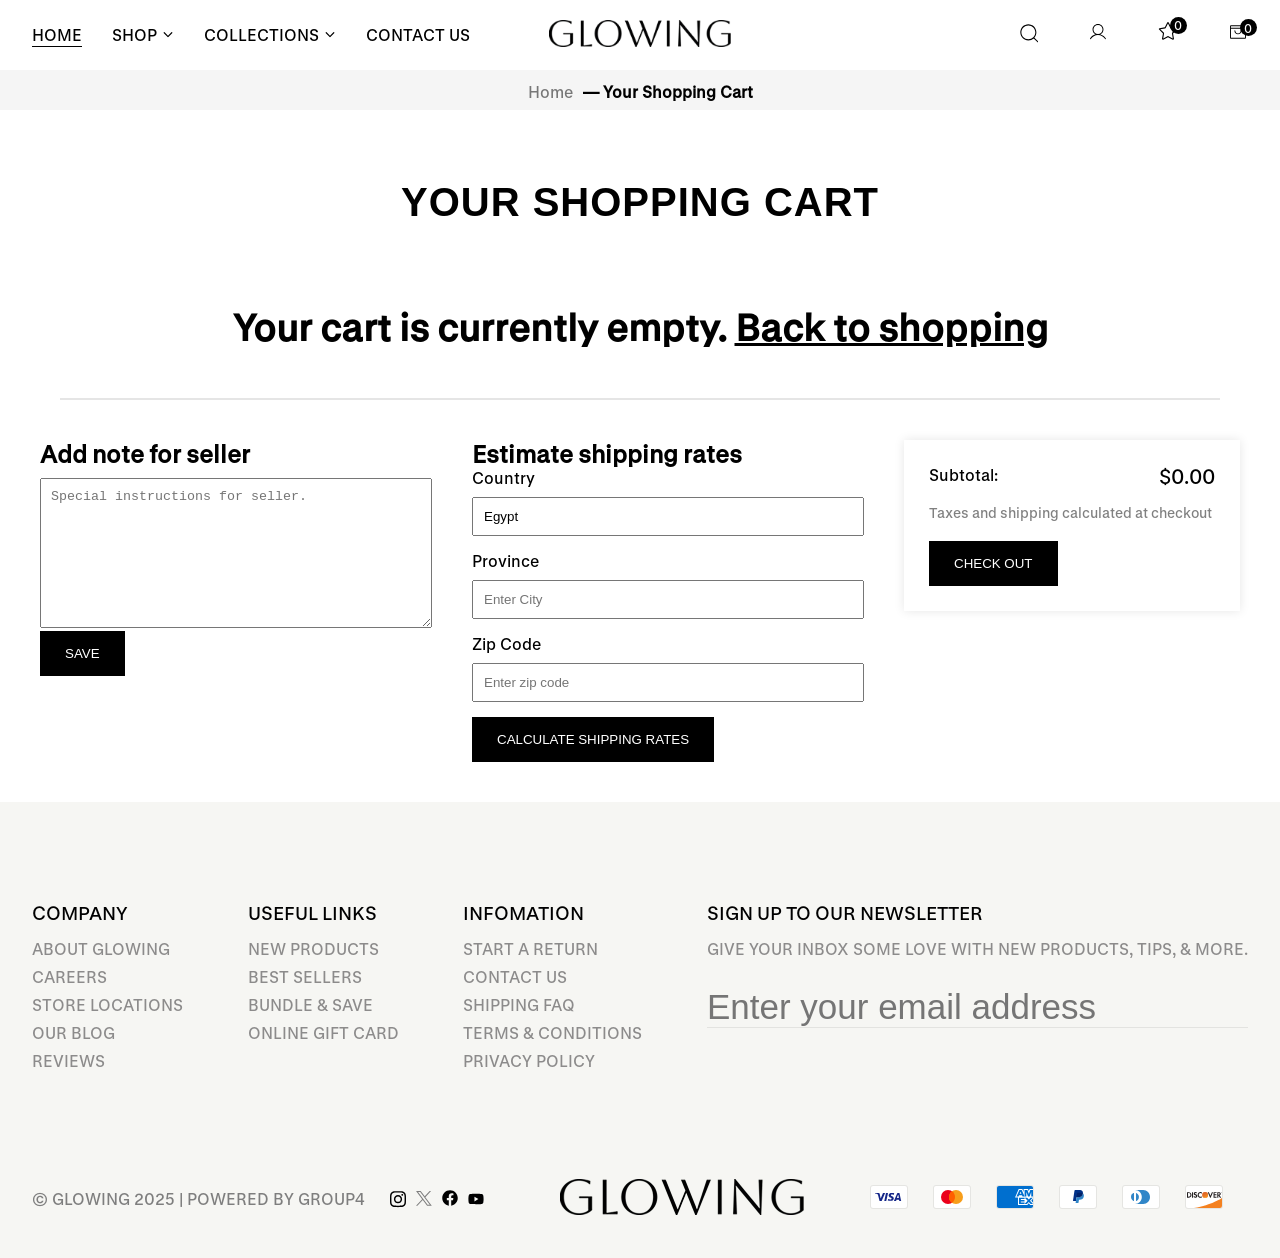
==== commit db2cec84: "Add checkout" ====
--- a/pages/cart.html
+++ b/pages/cart.html
@@ -5,25 +5,426 @@
     <meta charset="UTF-8">
     <title>Cart</title>
 
-    <link rel="stylesheet" href="cart.css">
+    <link rel="stylesheet" href="../css/cart.css">
     <link rel="stylesheet" href="../Project/Skin-care-line-ITI-JS-Project/css/root.css">
 
+    <link rel="stylesheet" href="../css/root/root.css">
+    <link rel="stylesheet" href="../css/root/header.css">
+    <link rel="stylesheet" href="../css/root/search.css">
+    <link rel="stylesheet" href="../css/root/footer.css">
+    <link rel="stylesheet" href="../css/root/loginAndRegister.css">
     <link rel="stylesheet" href="https://cdnjs.cloudflare.com/ajax/libs/font-awesome/6.4.0/css/all.min.css" />
 
 </head>
 
 <body>
-
+    <header>
+        <div class="container">
+            <nav class="main-pages">
+                <ul class="main-pages-ul uppercase">
+                    <li>
+                        <a class="active" href="../index.html">
+                            Home
+                        </a>
+                    </li>
+                    <li class="shop-header-nav">
+                        <a href="../pages/shop.html">
+                            Shop<svg style="stroke-width: 0;
+    stroke: currentColor;
+    fill: currentColor;
+    display: inline-block;
+    height: 1em;
+    width: 1em;    font-size: 12px;
+    margin-left: 5px;" xmlns="http://www.w3.org/2000/svg" viewBox="0 0 448 512">
+                                <path
+                                    d="M224 353.9l17-17L401 177l17-17L384 126.1l-17 17-143 143L81 143l-17-17L30.1 160l17 17L207 337l17 17z">
+                                </path>
+                            </svg>
+                        </a>
+
+                        <div class="shop-header-container">
+                            <div class="skincare-header    cat-shop-header">
+                                <h3>
+                                    Skincare
+                                </h3>
+                                <ul>
+                                    <li>
+                                        Cleansers
+                                    </li>
+                                    <li>
+                                        Treatments
+                                    </li>
+                                    <li>
+                                        Eye care
+                                    </li>
+                                    <li>
+                                        Moisturizers
+                                    </li>
+                                    <li>
+                                        Accessories
+                                    </li>
+                                </ul>
+                            </div>
+                            <div class="haircare-header cat-shop-header">
+                                <h3>
+                                    Haircare
+                                </h3>
+                                <ul>
+                                    <li>
+                                        Shampoo
+                                    </li>
+                                    <li>
+                                        Hair Oil
+                                    </li>
+                                    <li>
+                                        Hair Spray
+                                    </li>
+                                    <li>
+                                        Serums
+                                    </li>
+                                    <li>
+                                        Moisturizing
+                                    </li>
+                                </ul>
+                            </div>
+                            <div class="mackeup-header cat-shop-header">
+                                <h3>
+                                    Mackeup
+                                </h3>
+                                <ul>
+                                    <li>
+                                        Face
+                                    </li>
+                                    <li>
+                                        Lip
+                                    </li>
+                                    <li>
+                                        Eye
+                                    </li>
+                                    <li>
+                                        Cheek
+                                    </li>
+                                    <li>
+                                        Accessories
+                                    </li>
+                                </ul>
+                            </div>
+
+                            <div class="trend-week-header cat-shop-header">
+                                <h3>
+                                    Trend This Week
+                                </h3>
+                                <ul>
+                                    <li>
+                                        <div class="img-box">
+                                            <img src="../media/product-07-1.webp" class="main">
+                                            <img src="../media/product-07-2.webp" class="hover-img">
+                                        </div>
+                                        <p>
+                                            $37.00
+                                        </p>
+                                        <p>
+                                            Shield Spray
+                                        </p>
+                                    </li>
+                                    <li>
+                                        <div class="img-box">
+                                            <img src="../media/product-04-1.webp">
+                                            <img src="../media/product-04-3.webp" class="hover-img">
+                                        </div>
+                                        <p>
+                                            $39.00
+                                        </p>
+                                        <p>
+                                            Shield Shampoo
+                                        </p>
+                                    </li>
+                                    <li>
+                                        <div class="img-box">
+                                            <img src="../media/product-01-1.webp">
+                                            <img src="../media/product-01-2.webp" class="hover-img">
+                                        </div>
+                                        <p>
+                                            $27.00
+                                        </p>
+                                        <p>
+                                            Shield Conditioner
+                                        </p>
+                                    </li>
+
+                                </ul>
+                            </div>
+
+                        </div>
+                    </li>
+
+
+
+
+                    <li class="collection-header-nav">
+                        <a href="../pages/shop.html">
+                            Collections<svg style="stroke-width: 0;
+                                        stroke: currentColor;
+                                        fill: currentColor;
+                                        display: inline-block;
+                                        height: 1em;
+                                        width: 1em;    font-size: 12px;
+                                        margin-left: 5px;" xmlns="http://www.w3.org/2000/svg" viewBox="0 0 448 512">
+                                <path
+                                    d="M224 353.9l17-17L401 177l17-17L384 126.1l-17 17-143 143L81 143l-17-17L30.1 160l17 17L207 337l17 17z">
+                                </path>
+                            </svg>
+                        </a>
+
+                        <div class="collection-header-container">
+                            <div class="collection-img-header-container collection1">
+                                <div class="collection-cont">
+                                    <h3>
+                                        New Arrival
+                                    </h3>
+                                    <a href="../pages/shop.html">
+                                        Shop now
+                                    </a>
+                                </div>
+                                <div class="collection-overlay"></div>
+                            </div>
+
+                            <div class="collection-img-header-container collection2">
+                                <div class="collection-cont">
+                                    <h3>
+                                        On Sale
+                                    </h3>
+                                    <a href="../pages/shop.html">
+                                        Shop now
+                                    </a>
+                                </div>
+                                <div class="collection-overlay"></div>
+                            </div>
+                            <div class="collection-img-header-container collection3">
+                                <div class="collection-cont">
+                                    <h3>
+                                        Featured
+                                    </h3>
+                                    <a href="../pages/shop.html">
+                                        Shop now
+                                    </a>
+                                </div>
+                                <div class="collection-overlay"></div>
+                            </div>
+                            <div class="collection-img-header-container collection4">
+                                <div class="collection-cont">
+                                    <h3>
+                                        Best Seller
+                                    </h3>
+                                    <a href="../pages/shop.html">
+                                        Shop now
+                                    </a>
+                                </div>
+                                <div class="collection-overlay"></div>
+                            </div>
+                        </div>
+
+                    </li>
+
+
+                    <li>
+                        <a href="../pages/contact.html">
+                            Contact Us
+                        </a>
+                    </li>
+                </ul>
+            </nav>
+            <div class="logo">
+                <img src="../media/logo.avif" alt="logo">
+            </div>
+            <nav class="actions-pages">
+                <ul class="actions-pages-ul">
+                    <li>
+                        <a onclick="openSearchMainScript()">
+                            <svg xmlns="http://www.w3.org/2000/svg" viewBox="0 0 28 32">
+                                <path
+                                    d="M28.529 27.47l-5.566-5.566c1.731-1.97 2.787-4.57 2.787-7.417 0-6.221-5.043-11.264-11.264-11.264s-11.264 5.043-11.264 11.264c0 6.221 5.043 11.264 11.264 11.264 2.846 0 5.446-1.056 7.429-2.797l-0.013 0.011 5.566 5.566c0.136 0.136 0.323 0.22 0.53 0.22 0.414 0 0.75-0.336 0.75-0.75 0-0.207-0.084-0.395-0.22-0.53v0zM4.75 14.5c0-5.385 4.365-9.75 9.75-9.75s9.75 4.365 9.75 9.75c0 5.385-4.365 9.75-9.75 9.75v0c-5.382-0.006-9.744-4.368-9.75-9.749v-0.001z">
+                                </path>
+                            </svg>
+                        </a>
+
+                        <dialog id="search-dialog" class="search-header-dialog">
+                            <div class="search-close-header">
+                                <h3>
+                                    Search
+                                </h3>
+                                <button class="close-search-dialog" onclick="closeSearchMainScript()">
+                                    <i class="fa-solid fa-x"></i>
+                                </button>
+                            </div>
+
+                            <input type="text" id="search-input" placeholder="Search our site...">
+
+                            <h4>
+                                Popular searches
+                            </h4>
+
+                            <ul>
+                                <li>
+                                    <a href="../pages/shop.html">
+                                        Shield
+                                    </a>
+                                </li>
+                                <li>
+                                    <a href="../pages/shop.html">
+                                        Shampoo
+                                    </a>
+                                </li>
+                                <li>
+                                    <a href="../pages/shop.html">
+                                        Accessories
+                                    </a>
+                                </li>
+                            </ul>
+
+                            <h4>
+                                Most searched products
+                            </h4>
+
+                            <div class="most-searched-products" id="search-results">
+
+                            </div>
+
+
+                        </dialog>
+                    </li>
+                    <li>
+                        <a href="#" id="accountBtn">
+                            <svg xmlns="http://www.w3.org/2000/svg" viewBox="0 0 32 32">
+                                <path
+                                    d="M28.776 26.623c-1.94-3.298-5.031-5.742-8.709-6.8l-0.105-0.026c2.864-1.477 4.788-4.415 4.788-7.802 0-4.832-3.918-8.75-8.75-8.75s-8.75 3.918-8.75 8.75c0 3.387 1.924 6.324 4.739 7.779l0.049 0.023c-3.783 1.083-6.874 3.528-8.776 6.756l-0.038 0.069c-0.063 0.108-0.101 0.237-0.101 0.376 0 0.414 0.336 0.75 0.75 0.75 0.276 0 0.517-0.149 0.647-0.371l0.002-0.004c2.335-3.988 6.598-6.624 11.477-6.624s9.143 2.636 11.443 6.562l0.034 0.063c0.132 0.225 0.373 0.374 0.649 0.374 0.414 0 0.75-0.336 0.75-0.75 0-0.138-0.037-0.268-0.103-0.379l0.002 0.004zM8.75 12c0-4.004 3.246-7.25 7.25-7.25s7.25 3.246 7.25 7.25c0 4.004-3.246 7.25-7.25 7.25v0c-4.002-0.005-7.245-3.248-7.25-7.25v-0z">
+                                </path>
+                            </svg>
+                        </a>
+
+                        <dialog id="accountDialog" class="account-dialog">
+                            <div id="customAlert" class="custom-alert">
+                                <span id="alertMessage"></span>
+                            </div>
+                            <div class="dialog-container">
+
+                                <span class="close-dialog" id="closeDialog">✕</span>
+
+                                <div class="tabs">
+                                    <button class="tab active" id="login-tab">Login</button>
+                                    <button class="tab" id="register-tab">Register</button>
+                                </div>
+
+                                <!-- LOGIN -->
+
+                                <form class="form active" id="loginForm">
+
+                                    <div class="input-group">
+                                        <input type="email" placeholder=" " id="logEmail" name="logEmail">
+                                        <label>Email</label>
+                                    </div>
+
+                                    <div class="input-group">
+                                        <input type="password" placeholder=" " id="logPass" name="logPass">
+                                        <label>Password</label>
+                                    </div>
+
+                                    <button class="main-btn">Login</button>
+
+                                    <p class="switch-text">
+                                        Don't have an account?
+                                        <span id="register">Register</span>
+                                    </p>
+
+                                </form>
+
+                                <!-- REGISTER -->
+
+                                <form class="form" id="registerForm">
+
+                                    <div class="input-group">
+                                        <input type="text" id="regFName" name="regFName" placeholder=" ">
+                                        <label>First Name</label>
+                                    </div>
+
+                                    <div class="input-group">
+                                        <input type="text" id="regLName" name="regLName" placeholder=" ">
+                                        <label>Last Name</label>
+                                    </div>
+
+                                    <div class="input-group">
+                                        <input type="email" id="regEmail" name="regEmail" placeholder=" ">
+                                        <label>Email</label>
+                                    </div>
+
+                                    <div class="input-group">
+                                        <input type="tel" id="regTel" placeholder=" " name="regTel">
+                                        <label>Phone</label>
+                                    </div>
+
+                                    <div class="input-group">
+                                        <input type="text" id="regAddress" placeholder=" " name="regAddress">
+                                        <label>Address</label>
+                                    </div>
+
+                                    <div class="input-group">
+                                        <input type="password" id="regPass" placeholder=" " name="regPass">
+                                        <label>Password</label>
+                                    </div>
+
+                                    <div class="input-group">
+                                        <input type="password" id="regConfirmPass" placeholder=" "
+                                            name="regConfirmPass">
+                                        <label>Confirm Password</label>
+                                    </div>
+
+                                    <button class="main-btn">Register</button>
+
+                                    <p class="switch-text">
+                                        Already have an account?
+                                        <span id="login">Login</span>
+                                    </p>
+
+                                </form>
+
+                            </div>
+
+                        </dialog>
+                    </li>
+                    <li>
+                        <a class="wishlist-header-icon" href="../pages/wishlist.html">
+                            <svg xmlns="http://www.w3.org/2000/svg" viewBox="0 0 576 512">
+                                <path
+                                    d="M287.9 435.9L150.1 509.1C142.9 513.4 133.1 512.7 125.6 507.4C118.2 502.1 114.5 492.9 115.1 483.9L142.2 328.4L31.11 218.2C24.65 211.9 22.36 202.4 25.2 193.7C28.03 185.1 35.5 178.8 44.49 177.5L197.7 154.8L266.3 13.52C270.4 5.249 278.7 0 287.9 0C297.1 0 305.5 5.25 309.5 13.52L378.1 154.8L531.4 177.5C540.4 178.8 547.8 185.1 550.7 193.7C553.5 202.4 551.2 211.9 544.8 218.2L433.6 328.4L459.9 483.9C461.4 492.9 457.7 502.1 450.2 507.4C442.8 512.7 432.1 513.4 424.9 509.1L287.9 435.9zM226.5 168.8C221.9 178.3 212.9 184.9 202.4 186.5L64.99 206.8L164.8 305.6C172.1 312.9 175.5 323.4 173.8 333.7L150.2 473.2L272.8 407.7C282.3 402.6 293.6 402.6 303 407.7L425.6 473.2L402.1 333.7C400.3 323.4 403.7 312.9 411.1 305.6L510.9 206.8L373.4 186.5C362.1 184.9 353.1 178.3 349.3 168.8L287.9 42.32L226.5 168.8z">
+                                </path>
+                            </svg>
+                            <span class="wishlist-counter">0</span>
+                        </a>
+                    </li>
+                    <li>
+                        <a class="cart-header-icon" href="../pages/cart.html">
+                            <svg xmlns="http://www.w3.org/2000/svg" viewBox="0 0 32 32">
+                                <path
+                                    d="M27 5.25h-22c-0.966 0.001-1.749 0.784-1.75 1.75v18c0.001 0.966 0.784 1.749 1.75 1.75h22c0.966-0.001 1.749-0.784 1.75-1.75v-18c-0.001-0.966-0.784-1.749-1.75-1.75h-0zM5 6.75h22c0.138 0 0.25 0.112 0.25 0.25v2.25h-22.5v-2.25c0-0.138 0.112-0.25 0.25-0.25h0zM27 25.25h-22c-0.138-0-0.25-0.112-0.25-0.25v-14.25h22.5v14.25c-0 0.138-0.112 0.25-0.25 0.25h-0zM21.75 14c0 3.176-2.574 5.75-5.75 5.75s-5.75-2.574-5.75-5.75v0c0-0.414 0.336-0.75 0.75-0.75s0.75 0.336 0.75 0.75v0c0 2.347 1.903 4.25 4.25 4.25s4.25-1.903 4.25-4.25v0c0-0.414 0.336-0.75 0.75-0.75s0.75 0.336 0.75 0.75v0z">
+                                </path>
+                            </svg>
+                            <span class="cart-counter">0</span>
+                        </a>
+                    </li>
+                </ul>
+            </nav>
+        </div>
+    </header>
     <nav aria-label="breadcrumb" class="breadcrumb-nav">
         <div class="breadcrumb-header">
             <ol class="breadcrumb-list">
 
                 <li class="breadcrumb-item">
-                    <a href="index.html">Home</a>
+                    <a href="../index.html">Home</a>
                 </li>
 
                 <li class="breadcrumb-item active">
-                    ━━ Your Shopping Cart
+                    — Your Shopping Cart
                 </li>
 
             </ol>
@@ -31,9 +432,17 @@
     </nav>
 
 
-    <div class="main">
-
-        <h1>YOUR SHOPPING CART</h1>
+    <div class="main-shoppingCart">
+
+        <h1 class="Shopping-header">YOUR SHOPPING CART</h1>
+
+
+        <div id="empty-cart-message" class="empty-cart-message">
+            <h2>
+                Your cart is currently empty.
+                <a href="../pages/shop.html">Back to shopping</a>
+            </h2>
+        </div>
 
 
         <div class="shipping-widget">
@@ -45,9 +454,10 @@
                 <div class="progress-fill" id="progressFill"></div>
 
                 <div class="truck" id="truck">
-                    <i class="fa-solid fa-truck"></i>
+
+                    <i class="fa-solid fa-truck-fast truck-icon"></i>
+
                 </div>
-
             </div>
 
             <div id="freeShippingBox" class="free-shipping-box">
@@ -86,6 +496,7 @@
                 </a>
 
                 <button id="clear-cart" class="clear-cart">
+                    <span class="clear-icon">X</span>
                     CLEAR SHOPPING CART
                 </button>
 
@@ -96,6 +507,384 @@
 
     </div>
 
+    <div class="cartPage">
+
+        <!-- NOTE SECTION -->
+        <div class="cartNoteSection">
+
+            <h2>Add note for seller</h2>
+
+            <textarea class="cartNoteInput" placeholder="Special instructions for seller."></textarea>
+
+            <button class="cartSaveBtn">SAVE</button>
+
+        </div>
+
+
+        <!-- SHIPPING SECTION -->
+        <div class="cartShippingSection">
+
+            <h2>Estimate shipping rates</h2>
+
+            <label>Country</label>
+            <input class="cartCountryInput" type="text" value="Egypt">
+
+            <label>Province</label>
+            <input class="cartProvinceInput" type="text" placeholder="Enter City">
+
+            <label>Zip Code</label>
+            <input class="cartZipInput" type="text" placeholder="Enter zip code">
+
+            <p class="shippingPreview"></p>
+
+            <button class="cartShippingBtn">
+                CALCULATE SHIPPING RATES
+            </button>
+
+            <p class="shippingResult"></p>
+
+        </div>
+
+
+        <!-- SUMMARY -->
+        <div class="cartSummarySection">
+
+            <div class="cartSummaryBox">
+
+                <p>
+                    Subtotal:
+                    <span class="cartSubtotal">$0.00</span>
+                </p>
+
+                <p class="cartSummaryText">
+                    Taxes and shipping calculated at checkout
+                </p>
+
+                <button id="cartCheckoutButton">
+                    CHECK OUT
+                </button>
+
+            </div>
+
+        </div>
+
+    </div>
+
+    <footer class="sectionShow">
+        <div class="top-footer uppercase container">
+            <div class="company">
+                <h3>
+                    Company
+                </h3>
+                <ul>
+                    <li>
+                        <a href="../pages/about.html">
+                            About Glowing
+                        </a>
+                    </li>
+                    <li>
+                        <a href="#">
+                            Careers
+                        </a>
+                    </li>
+                    <li>
+                        <a href="#">
+                            Store Locations
+                        </a>
+                    </li>
+                    <li>
+                        <a href="#">
+                            Our Blog
+
+                        </a>
+                    </li>
+                    <li>
+                        <a href="#">
+                            Reviews
+
+                        </a>
+                    </li>
+                </ul>
+            </div>
+            <div class="useful">
+                <h3>
+                    Useful Links
+
+                </h3>
+                <ul>
+                    <li>
+                        <a href="#">
+                            New Products
+
+                        </a>
+                    </li>
+                    <li>
+                        <a href="#">
+                            Best Sellers
+
+                        </a>
+                    </li>
+                    <li>
+                        <a href="#">
+                            Bundle & Save
+
+                        </a>
+                    </li>
+                    <li>
+                        <a href="#">
+                            Online Gift Card
+
+
+                        </a>
+                    </li>
+
+                </ul>
+            </div>
+            <div class="information">
+                <h3>
+                    Infomation
+
+                </h3>
+                <ul>
+                    <li>
+                        <a href="#">
+                            Start a Return
+                        </a>
+                    </li>
+                    <li>
+                        <a href="#">
+                            Contact Us
+                        </a>
+                    </li>
+                    <li>
+                        <a href="#">
+                            Shipping FAQ
+                        </a>
+                    </li>
+                    <li>
+                        <a href="#">
+                            Terms & Conditions
+                        </a>
+                    </li>
+                    <li>
+                        <a href="#">
+                            Privacy Policy
+
+                        </a>
+                    </li>
+
+                </ul>
+
+            </div>
+            <div class="newsletter">
+                <h3>
+                    Sign up to our newsletter
+
+                </h3>
+
+                <p>
+                    Give your inbox some love with new products, tips, & more.
+                </p>
+
+                <input type="email" name="emailNews" id="emailNews" placeholder="Enter your email address">
+            </div>
+        </div>
+        <div class="bottom-footer uppercase container">
+            <div class="left">
+                <p>
+                    © Glowing 2025 | <a href="#"> Powered by Group4</a>
+                </p>
+                <ul class="links">
+                    <li>
+                        <a href="#">
+                            <svg xmlns="http://www.w3.org/2000/svg" viewBox="0 0 448 512">
+                                <path
+                                    d="M224.1 141c-63.6 0-114.9 51.3-114.9 114.9s51.3 114.9 114.9 114.9S339 319.5 339 255.9 287.7 141 224.1 141zm0 189.6c-41.1 0-74.7-33.5-74.7-74.7s33.5-74.7 74.7-74.7 74.7 33.5 74.7 74.7-33.6 74.7-74.7 74.7zm146.4-194.3c0 14.9-12 26.8-26.8 26.8-14.9 0-26.8-12-26.8-26.8s12-26.8 26.8-26.8 26.8 12 26.8 26.8zm76.1 27.2c-1.7-35.9-9.9-67.7-36.2-93.9-26.2-26.2-58-34.4-93.9-36.2-37-2.1-147.9-2.1-184.9 0-35.8 1.7-67.6 9.9-93.9 36.1s-34.4 58-36.2 93.9c-2.1 37-2.1 147.9 0 184.9 1.7 35.9 9.9 67.7 36.2 93.9s58 34.4 93.9 36.2c37 2.1 147.9 2.1 184.9 0 35.9-1.7 67.7-9.9 93.9-36.2 26.2-26.2 34.4-58 36.2-93.9 2.1-37 2.1-147.8 0-184.8zM398.8 388c-7.8 19.6-22.9 34.7-42.6 42.6-29.5 11.7-99.5 9-132.1 9s-102.7 2.6-132.1-9c-19.6-7.8-34.7-22.9-42.6-42.6-11.7-29.5-9-99.5-9-132.1s-2.6-102.7 9-132.1c7.8-19.6 22.9-34.7 42.6-42.6 29.5-11.7 99.5-9 132.1-9s102.7-2.6 132.1 9c19.6 7.8 34.7 22.9 42.6 42.6 11.7 29.5 9 99.5 9 132.1s2.7 102.7-9 132.1z"
+                                    cursorshover="true"></path>
+                            </svg>
+                        </a>
+                    </li>
+                    <li>
+                        <a href="#">
+                            <svg viewBox="0 0 16 15" fill="none" xmlns="http://www.w3.org/2000/svg" cursorshover="true">
+                                <path
+                                    d="M0.0385131 0L6.1373 8.15756L0 14.79H1.38126L6.75446 8.9832L11.0959 14.79H15.7963L9.3544 6.17359L15.067 0H13.6857L8.73725 5.34795L4.739 0H0.0385131ZM2.06976 1.0178H4.22917L13.7648 13.772H11.6054L2.06976 1.0178Z"
+                                    fill="currentColor" cursorshover="true"></path>
+                            </svg>
+                        </a>
+                    </li>
+                    <li>
+                        <a href="#">
+                            <svg xmlns="http://www.w3.org/2000/svg" viewBox="0 0 512 512">
+                                <path
+                                    d="M504 256C504 119 393 8 256 8S8 119 8 256c0 123.78 90.69 226.38 209.25 245V327.69h-63V256h63v-54.64c0-62.15 37-96.48 93.67-96.48 27.14 0 55.52 4.84 55.52 4.84v61h-31.28c-30.8 0-40.41 19.12-40.41 38.73V256h68.78l-11 71.69h-57.78V501C413.31 482.38 504 379.78 504 256z">
+                                </path>
+                            </svg>
+                        </a>
+                    </li>
+                    <li>
+                        <a href="#">
+                            <svg xmlns="http://www.w3.org/2000/svg" viewBox="0 0 576 512" cursorshover="true">
+                                <path
+                                    d="M549.655 124.083c-6.281-23.65-24.787-42.276-48.284-48.597C458.781 64 288 64 288 64S117.22 64 74.629 75.486c-23.497 6.322-42.003 24.947-48.284 48.597-11.412 42.867-11.412 132.305-11.412 132.305s0 89.438 11.412 132.305c6.281 23.65 24.787 41.5 48.284 47.821C117.22 448 288 448 288 448s170.78 0 213.371-11.486c23.497-6.321 42.003-24.171 48.284-47.821 11.412-42.867 11.412-132.305 11.412-132.305s0-89.438-11.412-132.305zm-317.51 213.508V175.185l142.739 81.205-142.739 81.201z"
+                                    cursorshover="true"></path>
+                            </svg>
+                        </a>
+                    </li>
+                </ul>
+            </div>
+            <div class="center">
+                <img src="../media/logo.avif" alt="">
+            </div>
+            <div class="right">
+                <ul>
+                    <li>
+                        <svg viewBox="0 0 38 24" xmlns="http://www.w3.org/2000/svg" role="img" width="38" height="24"
+                            aria-labelledby="pi-visa">
+                            <title id="pi-visa">Visa</title>
+                            <path opacity=".07"
+                                d="M35 0H3C1.3 0 0 1.3 0 3v18c0 1.7 1.4 3 3 3h32c1.7 0 3-1.3 3-3V3c0-1.7-1.4-3-3-3z">
+                            </path>
+                            <path fill="#fff"
+                                d="M35 1c1.1 0 2 .9 2 2v18c0 1.1-.9 2-2 2H3c-1.1 0-2-.9-2-2V3c0-1.1.9-2 2-2h32"></path>
+                            <path
+                                d="M28.3 10.1H28c-.4 1-.7 1.5-1 3h1.9c-.3-1.5-.3-2.2-.6-3zm2.9 5.9h-1.7c-.1 0-.1 0-.2-.1l-.2-.9-.1-.2h-2.4c-.1 0-.2 0-.2.2l-.3.9c0 .1-.1.1-.1.1h-2.1l.2-.5L27 8.7c0-.5.3-.7.8-.7h1.5c.1 0 .2 0 .2.2l1.4 6.5c.1.4.2.7.2 1.1.1.1.1.1.1.2zm-13.4-.3l.4-1.8c.1 0 .2.1.2.1.7.3 1.4.5 2.1.4.2 0 .5-.1.7-.2.5-.2.5-.7.1-1.1-.2-.2-.5-.3-.8-.5-.4-.2-.8-.4-1.1-.7-1.2-1-.8-2.4-.1-3.1.6-.4.9-.8 1.7-.8 1.2 0 2.5 0 3.1.2h.1c-.1.6-.2 1.1-.4 1.7-.5-.2-1-.4-1.5-.4-.3 0-.6 0-.9.1-.2 0-.3.1-.4.2-.2.2-.2.5 0 .7l.5.4c.4.2.8.4 1.1.6.5.3 1 .8 1.1 1.4.2.9-.1 1.7-.9 2.3-.5.4-.7.6-1.4.6-1.4 0-2.5.1-3.4-.2-.1.2-.1.2-.2.1zm-3.5.3c.1-.7.1-.7.2-1 .5-2.2 1-4.5 1.4-6.7.1-.2.1-.3.3-.3H18c-.2 1.2-.4 2.1-.7 3.2-.3 1.5-.6 3-1 4.5 0 .2-.1.2-.3.2M5 8.2c0-.1.2-.2.3-.2h3.4c.5 0 .9.3 1 .8l.9 4.4c0 .1 0 .1.1.2 0-.1.1-.1.1-.1l2.1-5.1c-.1-.1 0-.2.1-.2h2.1c0 .1 0 .1-.1.2l-3.1 7.3c-.1.2-.1.3-.2.4-.1.1-.3 0-.5 0H9.7c-.1 0-.2 0-.2-.2L7.9 9.5c-.2-.2-.5-.5-.9-.6-.6-.3-1.7-.5-1.9-.5L5 8.2z"
+                                fill="#142688"></path>
+                        </svg>
+                    </li>
+                    <li>
+                        <svg viewBox="0 0 38 24" xmlns="http://www.w3.org/2000/svg" role="img" width="38" height="24"
+                            aria-labelledby="pi-master">
+                            <title id="pi-master">Mastercard</title>
+                            <path opacity=".07"
+                                d="M35 0H3C1.3 0 0 1.3 0 3v18c0 1.7 1.4 3 3 3h32c1.7 0 3-1.3 3-3V3c0-1.7-1.4-3-3-3z">
+                            </path>
+                            <path fill="#fff"
+                                d="M35 1c1.1 0 2 .9 2 2v18c0 1.1-.9 2-2 2H3c-1.1 0-2-.9-2-2V3c0-1.1.9-2 2-2h32"></path>
+                            <circle fill="#EB001B" cx="15" cy="12" r="7"></circle>
+                            <circle fill="#F79E1B" cx="23" cy="12" r="7"></circle>
+                            <path fill="#FF5F00"
+                                d="M22 12c0-2.4-1.2-4.5-3-5.7-1.8 1.3-3 3.4-3 5.7s1.2 4.5 3 5.7c1.8-1.2 3-3.3 3-5.7z">
+                            </path>
+                        </svg>
+                    </li>
+                    <li>
+                        <svg xmlns="http://www.w3.org/2000/svg" role="img" aria-labelledby="pi-american_express"
+                            viewBox="0 0 38 24" width="38" height="24">
+                            <title id="pi-american_express">American Express</title>
+                            <path fill="#000"
+                                d="M35 0H3C1.3 0 0 1.3 0 3v18c0 1.7 1.4 3 3 3h32c1.7 0 3-1.3 3-3V3c0-1.7-1.4-3-3-3Z"
+                                opacity=".07"></path>
+                            <path fill="#006FCF"
+                                d="M35 1c1.1 0 2 .9 2 2v18c0 1.1-.9 2-2 2H3c-1.1 0-2-.9-2-2V3c0-1.1.9-2 2-2h32Z"></path>
+                            <path fill="#FFF"
+                                d="M22.012 19.936v-8.421L37 11.528v2.326l-1.732 1.852L37 17.573v2.375h-2.766l-1.47-1.622-1.46 1.628-9.292-.02Z">
+                            </path>
+                            <path fill="#006FCF"
+                                d="M23.013 19.012v-6.57h5.572v1.513h-3.768v1.028h3.678v1.488h-3.678v1.01h3.768v1.531h-5.572Z">
+                            </path>
+                            <path fill="#006FCF"
+                                d="m28.557 19.012 3.083-3.289-3.083-3.282h2.386l1.884 2.083 1.89-2.082H37v.051l-3.017 3.23L37 18.92v.093h-2.307l-1.917-2.103-1.898 2.104h-2.321Z">
+                            </path>
+                            <path fill="#FFF"
+                                d="M22.71 4.04h3.614l1.269 2.881V4.04h4.46l.77 2.159.771-2.159H37v8.421H19l3.71-8.421Z">
+                            </path>
+                            <path fill="#006FCF"
+                                d="m23.395 4.955-2.916 6.566h2l.55-1.315h2.98l.55 1.315h2.05l-2.904-6.566h-2.31Zm.25 3.777.875-2.09.873 2.09h-1.748Z">
+                            </path>
+                            <path fill="#006FCF"
+                                d="M28.581 11.52V4.953l2.811.01L32.84 9l1.456-4.046H37v6.565l-1.74.016v-4.51l-1.644 4.494h-1.59L30.35 7.01v4.51h-1.768Z">
+                            </path>
+                        </svg>
+                    </li>
+                    <li>
+                        <svg viewBox="0 0 38 24" xmlns="http://www.w3.org/2000/svg" width="38" height="24" role="img"
+                            aria-labelledby="pi-paypal">
+                            <title id="pi-paypal">PayPal</title>
+                            <path opacity=".07"
+                                d="M35 0H3C1.3 0 0 1.3 0 3v18c0 1.7 1.4 3 3 3h32c1.7 0 3-1.3 3-3V3c0-1.7-1.4-3-3-3z">
+                            </path>
+                            <path fill="#fff"
+                                d="M35 1c1.1 0 2 .9 2 2v18c0 1.1-.9 2-2 2H3c-1.1 0-2-.9-2-2V3c0-1.1.9-2 2-2h32"></path>
+                            <path fill="#003087"
+                                d="M23.9 8.3c.2-1 0-1.7-.6-2.3-.6-.7-1.7-1-3.1-1h-4.1c-.3 0-.5.2-.6.5L14 15.6c0 .2.1.4.3.4H17l.4-3.4 1.8-2.2 4.7-2.1z">
+                            </path>
+                            <path fill="#3086C8"
+                                d="M23.9 8.3l-.2.2c-.5 2.8-2.2 3.8-4.6 3.8H18c-.3 0-.5.2-.6.5l-.6 3.9-.2 1c0 .2.1.4.3.4H19c.3 0 .5-.2.5-.4v-.1l.4-2.4v-.1c0-.2.3-.4.5-.4h.3c2.1 0 3.7-.8 4.1-3.2.2-1 .1-1.8-.4-2.4-.1-.5-.3-.7-.5-.8z">
+                            </path>
+                            <path fill="#012169"
+                                d="M23.3 8.1c-.1-.1-.2-.1-.3-.1-.1 0-.2 0-.3-.1-.3-.1-.7-.1-1.1-.1h-3c-.1 0-.2 0-.2.1-.2.1-.3.2-.3.4l-.7 4.4v.1c0-.3.3-.5.6-.5h1.3c2.5 0 4.1-1 4.6-3.8v-.2c-.1-.1-.3-.2-.5-.2h-.1z">
+                            </path>
+                        </svg>
+                    </li>
+                    <li>
+                        <svg viewBox="0 0 38 24" xmlns="http://www.w3.org/2000/svg" role="img" width="38" height="24"
+                            aria-labelledby="pi-diners_club">
+                            <title id="pi-diners_club">Diners Club</title>
+                            <path opacity=".07"
+                                d="M35 0H3C1.3 0 0 1.3 0 3v18c0 1.7 1.4 3 3 3h32c1.7 0 3-1.3 3-3V3c0-1.7-1.4-3-3-3z">
+                            </path>
+                            <path fill="#fff"
+                                d="M35 1c1.1 0 2 .9 2 2v18c0 1.1-.9 2-2 2H3c-1.1 0-2-.9-2-2V3c0-1.1.9-2 2-2h32"></path>
+                            <path
+                                d="M12 12v3.7c0 .3-.2.3-.5.2-1.9-.8-3-3.3-2.3-5.4.4-1.1 1.2-2 2.3-2.4.4-.2.5-.1.5.2V12zm2 0V8.3c0-.3 0-.3.3-.2 2.1.8 3.2 3.3 2.4 5.4-.4 1.1-1.2 2-2.3 2.4-.4.2-.4.1-.4-.2V12zm7.2-7H13c3.8 0 6.8 3.1 6.8 7s-3 7-6.8 7h8.2c3.8 0 6.8-3.1 6.8-7s-3-7-6.8-7z"
+                                fill="#3086C8"></path>
+                        </svg>
+                    </li>
+                    <li>
+                        <svg viewBox="0 0 38 24" width="38" height="24" role="img" aria-labelledby="pi-discover"
+                            fill="none" xmlns="http://www.w3.org/2000/svg">
+                            <title id="pi-discover">Discover</title>
+                            <path fill="#000" opacity=".07"
+                                d="M35 0H3C1.3 0 0 1.3 0 3v18c0 1.7 1.4 3 3 3h32c1.7 0 3-1.3 3-3V3c0-1.7-1.4-3-3-3z">
+                            </path>
+                            <path d="M35 1c1.1 0 2 .9 2 2v18c0 1.1-.9 2-2 2H3c-1.1 0-2-.9-2-2V3c0-1.1.9-2 2-2h32z"
+                                fill="#fff"></path>
+                            <path
+                                d="M3.57 7.16H2v5.5h1.57c.83 0 1.43-.2 1.96-.63.63-.52 1-1.3 1-2.11-.01-1.63-1.22-2.76-2.96-2.76zm1.26 4.14c-.34.3-.77.44-1.47.44h-.29V8.1h.29c.69 0 1.11.12 1.47.44.37.33.59.84.59 1.37 0 .53-.22 1.06-.59 1.39zm2.19-4.14h1.07v5.5H7.02v-5.5zm3.69 2.11c-.64-.24-.83-.4-.83-.69 0-.35.34-.61.8-.61.32 0 .59.13.86.45l.56-.73c-.46-.4-1.01-.61-1.62-.61-.97 0-1.72.68-1.72 1.58 0 .76.35 1.15 1.35 1.51.42.15.63.25.74.31.21.14.32.34.32.57 0 .45-.35.78-.83.78-.51 0-.92-.26-1.17-.73l-.69.67c.49.73 1.09 1.05 1.9 1.05 1.11 0 1.9-.74 1.9-1.81.02-.89-.35-1.29-1.57-1.74zm1.92.65c0 1.62 1.27 2.87 2.9 2.87.46 0 .86-.09 1.34-.32v-1.26c-.43.43-.81.6-1.29.6-1.08 0-1.85-.78-1.85-1.9 0-1.06.79-1.89 1.8-1.89.51 0 .9.18 1.34.62V7.38c-.47-.24-.86-.34-1.32-.34-1.61 0-2.92 1.28-2.92 2.88zm12.76.94l-1.47-3.7h-1.17l2.33 5.64h.58l2.37-5.64h-1.16l-1.48 3.7zm3.13 1.8h3.04v-.93h-1.97v-1.48h1.9v-.93h-1.9V8.1h1.97v-.94h-3.04v5.5zm7.29-3.87c0-1.03-.71-1.62-1.95-1.62h-1.59v5.5h1.07v-2.21h.14l1.48 2.21h1.32l-1.73-2.32c.81-.17 1.26-.72 1.26-1.56zm-2.16.91h-.31V8.03h.33c.67 0 1.03.28 1.03.82 0 .55-.36.85-1.05.85z"
+                                fill="#231F20"></path>
+                            <path d="M20.16 12.86a2.931 2.931 0 100-5.862 2.931 2.931 0 000 5.862z"
+                                fill="url(#pi-paint0_linear)"></path>
+                            <path opacity=".65" d="M20.16 12.86a2.931 2.931 0 100-5.862 2.931 2.931 0 000 5.862z"
+                                fill="url(#pi-paint1_linear)"></path>
+                            <path
+                                d="M36.57 7.506c0-.1-.07-.15-.18-.15h-.16v.48h.12v-.19l.14.19h.14l-.16-.2c.06-.01.1-.06.1-.13zm-.2.07h-.02v-.13h.02c.06 0 .09.02.09.06 0 .05-.03.07-.09.07z"
+                                fill="#231F20"></path>
+                            <path
+                                d="M36.41 7.176c-.23 0-.42.19-.42.42 0 .23.19.42.42.42.23 0 .42-.19.42-.42 0-.23-.19-.42-.42-.42zm0 .77c-.18 0-.34-.15-.34-.35 0-.19.15-.35.34-.35.18 0 .33.16.33.35 0 .19-.15.35-.33.35z"
+                                fill="#231F20"></path>
+                            <path d="M37 12.984S27.09 19.873 8.976 23h26.023a2 2 0 002-1.984l.024-3.02L37 12.985z"
+                                fill="#F48120"></path>
+                            <defs>
+                                <linearGradient id="pi-paint0_linear" x1="21.657" y1="12.275" x2="19.632" y2="9.104"
+                                    gradientUnits="userSpaceOnUse">
+                                    <stop stop-color="#F89F20"></stop>
+                                    <stop offset=".25" stop-color="#F79A20"></stop>
+                                    <stop offset=".533" stop-color="#F68D20"></stop>
+                                    <stop offset=".62" stop-color="#F58720"></stop>
+                                    <stop offset=".723" stop-color="#F48120"></stop>
+                                    <stop offset="1" stop-color="#F37521"></stop>
+                                </linearGradient>
+                                <linearGradient id="pi-paint1_linear" x1="21.338" y1="12.232" x2="18.378" y2="6.446"
+                                    gradientUnits="userSpaceOnUse">
+                                    <stop stop-color="#F58720"></stop>
+                                    <stop offset=".359" stop-color="#E16F27"></stop>
+                                    <stop offset=".703" stop-color="#D4602C"></stop>
+                                    <stop offset=".982" stop-color="#D05B2E"></stop>
+                                </linearGradient>
+                            </defs>
+                        </svg>
+                    </li>
+                </ul>
+            </div>
+        </div>
+    </footer>
+
+
+    <script src="../js/main/search.js"></script>
+    <script src="../js/main/loginDialog.js"></script>
+    <script src="../js/main/auth.js"></script>
+    <script src="../js/main/utils.js"></script>
     <script src="../js/cart-script.js"></script>
 
 </body>
--- a/css/cart.css
+++ b/css/cart.css
@@ -0,0 +1,451 @@
+body {
+    background-color: #FFFFFF;
+}
+
+.main-shoppingCart {
+    max-width: 1200px;
+    margin: auto;
+    padding: 0 20px;
+}
+
+@font-face {
+    font-family: "GTS";
+    src: url("../css/root/fonts/GTStandard-MRegular.woff2") format("truetype");
+}
+
+@font-face {
+    font-family: "GTS1.2";
+    src: url("../css/root/fonts/GTStandard-MMedium.woff2") format("truetype");
+}
+
+
+.Shopping-header {
+    text-align: center;
+    font-size: 40px;
+    font-weight: 700;
+    margin: 20px 0 40px;
+    padding-top: 50px;
+    font-family: Arial, Helvetica, sans-serif;
+    letter-spacing: 1px;
+
+}
+
+
+.breadcrumb-header {
+    text-align: center;
+    height: 40px;
+    padding-top: 12px;
+    padding-bottom: 12px;
+    width: 100%;
+    margin: auto;
+    background-color: #F5F5F5;
+}
+
+.breadcrumb-list {
+    list-style: none;
+    display: flex;
+    justify-content: center;
+    gap: 10px;
+    padding: 0;
+}
+
+.breadcrumb-item a {
+    text-decoration: none;
+    color: #777;
+}
+
+.breadcrumb-item.active {
+    font-weight: 600;
+    color: black;
+}
+
+
+.shipping-widget {
+    width: 100%;
+    max-width: 900px;
+    margin: 40px auto;
+    padding: 20px;
+    text-align: center;
+}
+
+
+.progress-bar {
+    width: 800px;
+    height: 14px;
+    margin-top: 20px;
+    background: #eae9e9;
+    border-radius: 5px;
+    position: relative;
+}
+
+.progress-fill {
+    height: 100%;
+    width: 0%;
+    border-radius: 10px;
+
+    background: repeating-linear-gradient(45deg,
+            #f7b500 0px,
+            #f7b500 10px,
+            #ffc933 10px,
+            #ffc933 20px);
+
+    background-size: 28px 28px;
+
+    animation: stripeMove 0.8s linear infinite;
+
+    transition: width .6s ease;
+}
+
+
+.progress-fill.green {
+    height: 100%;
+    width: 0%;
+    border-radius: 10px;
+    background: repeating-linear-gradient(45deg,
+            #2ecc71,
+            #2ecc71 10px,
+            #58d68d 10px,
+            #58d68d 20px);
+
+    background-size: 28px 28px;
+
+    animation: stripeMove 0.8s linear infinite;
+
+    transition: width .6s ease;
+}
+
+.progress-fill.green~#truck {
+    border-color: #2ecc71;
+}
+
+.progress-fill.green~#truck .truck-icon {
+    fill: #2ecc71;
+}
+
+@keyframes stripeMove {
+
+    0% {
+        background-position: 0 0;
+    }
+
+    100% {
+        background-position: 40px 0;
+    }
+
+}
+
+.truck-icon {
+    font-size: 14px;
+    color: #f7b500;
+}
+
+.truck {
+    position: absolute;
+    top: -16px;
+    left: 0%;
+    width: 34px;
+    height: 34px;
+    background: #fff;
+    border: 0.5px solid #f7b500;
+    border-radius: 50%;
+    display: flex;
+    align-items: center;
+    justify-content: center;
+    transform: translateX(-50%);
+}
+
+.free-shipping-box {
+    display: none;
+    align-items: center;
+    justify-content: center;
+    gap: 10px;
+    margin-top: 10px;
+}
+
+.free-shipping-box img {
+    width: 26px;
+}
+
+
+.cart-table {
+    border: 1px solid #e5e5e5;
+    background: white;
+}
+
+.cart-header {
+    display: grid;
+    grid-template-columns: 2fr 1fr 1fr;
+    background: #f2f2f2;
+    padding: 22px 30px;
+    letter-spacing: 3px;
+    font-size: 14px;
+    font-weight: 600;
+}
+
+.cart-header span:nth-child(2) {
+    text-align: center;
+}
+
+.cart-header span:nth-child(3) {
+    text-align: right;
+}
+
+.cart-item {
+    display: flex;
+    align-items: center;
+    justify-content: space-between;
+    padding: 35px 30px;
+    border-top: 1px solid #eee;
+}
+
+.cart-left {
+    display: flex;
+    align-items: center;
+    width: 50%;
+}
+
+.cart-img {
+    width: 90px;
+    margin-right: 20px;
+}
+
+
+.product-info {
+    display: flex;
+    flex-direction: column;
+}
+
+.product-info img {
+    width: 90px;
+}
+
+.product-title {
+    font-size: 18px;
+    font-weight: 600;
+    margin-bottom: 6px;
+}
+
+.product-price {
+    margin-bottom: 5px;
+}
+
+.product-variant {
+    font-size: 14px;
+    color: #777;
+}
+
+/* QUANTITY */
+
+.cart-qty {
+    width: 25%;
+    display: flex;
+    justify-content: center;
+}
+
+.qty-box {
+    display: flex;
+    align-items: center;
+    gap: 20px;
+    background: #f2f2f2;
+    padding: 12px 18px;
+}
+
+.qty-box button {
+    border: none;
+    background: none;
+    font-size: 20px;
+    cursor: pointer;
+}
+
+.cart-right {
+    width: 25%;
+    display: flex;
+    justify-content: flex-end;
+    align-items: center;
+    gap: 30px;
+}
+
+.item-total {
+    font-size: 18px;
+}
+
+.remove-btn {
+    font-size: 22px;
+    cursor: pointer;
+}
+
+
+.product-color {
+    font-size: 14px;
+    color: #777;
+}
+
+
+.quantity-box {
+    display: flex;
+    justify-content: center;
+}
+
+.quantity-controls {
+    display: flex;
+    align-items: center;
+    background: #f2f2f2;
+    padding: 12px 18px;
+    gap: 18px;
+}
+
+.quantity-controls button {
+    border: none;
+    background: none;
+    font-size: 22px;
+    cursor: pointer;
+}
+
+.quantity-controls span {
+    min-width: 20px;
+    text-align: center;
+}
+
+
+.price-area {
+    display: flex;
+    justify-content: flex-end;
+    align-items: center;
+    gap: 25px;
+    font-size: 18px;
+}
+
+.remove-item {
+    font-size: 22px;
+    cursor: pointer;
+}
+
+
+.cart-actions {
+    display: flex;
+    justify-content: space-between;
+    margin-top: 40px;
+    align-items: center;
+}
+
+.continue-shopping {
+    border: 2px solid #e5e1d8;
+    padding: 16px 30px;
+    text-decoration: none;
+    letter-spacing: 3px;
+    font-size: 14px;
+    color: black;
+}
+
+.continue-shopping:hover {
+    background: black;
+    color: white;
+}
+
+.clear-cart {
+    border: none;
+    background: none;
+    letter-spacing: 2px;
+    cursor: pointer;
+    text-decoration: underline;
+}
+
+.clear-icon {
+    margin-right: 0px;
+    font-size: 16px;
+    transition: 0.2s;
+}
+
+
+.clear-cart:hover {
+    color: #e00000;
+}
+
+.clear-cart:hover .clear-icon {
+    color: #e00000;
+}
+
+@font-face {
+    font-family: "diff";
+    src: url("../fonts/Different/Heading\ Now.ttf") format("truetype");
+}
+
+.empty-cart-message {
+    text-align: center;
+    margin-top: 80px;
+    font-size: 25px;
+    font-weight: 600;
+    font-family: 'GTS1.2';
+    padding-bottom: 50px;
+}
+
+.empty-cart-message a {
+    color: black;
+    text-decoration: underline;
+}
+
+.cartPage {
+    display: flex;
+    gap: 40px;
+    padding: 40px;
+}
+
+.cartNoteSection,
+.cartShippingSection {
+    width: 35%;
+}
+
+.cartSummarySection {
+    width: 30%;
+}
+
+.cartNoteInput {
+    width: 100%;
+    height: 150px;
+    padding: 10px;
+    margin-top: 10px;
+}
+
+.cartCountryInput,
+.cartProvinceInput,
+.cartZipInput {
+    width: 100%;
+    padding: 10px;
+    margin-top: 10px;
+    margin-bottom: 15px;
+}
+
+.cartSaveBtn,
+.cartShippingBtn,
+#cartCheckoutButton {
+    background: black;
+    color: white;
+    border: none;
+    padding: 15px 25px;
+    cursor: pointer;
+}
+
+.cartSummaryBox {
+    background: white;
+    padding: 25px;
+    box-shadow: 0 0 10px rgba(0, 0, 0, 0.1);
+}
+
+.cartSubtotal {
+    float: right;
+    font-size: 20px;
+}
+
+.cartSummaryText {
+    font-size: 14px;
+    color: gray;
+    margin: 20px 0;
+}
+
+.shippingPreview {
+    color: #8a8a8a;
+    font-size: 14px;
+    margin-top: 5px;
+    margin-bottom: 10px;
+    display: none;
+}
--- a/css/root/root.css
+++ b/css/root/root.css
@@ -0,0 +1,93 @@
+/* root and base style */
+* {
+    margin: 0;
+    padding: 0;
+    box-sizing: border-box;
+}
+
+@font-face {
+    font-family: SatoshiN;
+    src: url('./fonts/Satoshi-Medium.ttf');
+}
+
+@font-face {
+    font-family: GTStN;
+    src: url('./fonts/GTStandard-MMedium.woff2');
+}
+
+body {
+    font-family:  GTStN, SatoshiN, system-ui, -apple-system, "Segoe UI", Roboto, "Helvetica Neue", "Noto Sans", "Liberation Sans", Arial, sans-serif, "Apple Color Emoji", "Segoe UI Emoji", "Segoe UI Symbol", "Noto Color Emoji";
+}
+
+a {
+    text-decoration: none;
+    color: inherit;
+}
+
+ul,
+ol {
+    list-style: none;
+}
+
+img {
+    width: 100%;
+    object-fit: cover;
+}
+
+.container {
+    width: 95%;
+    margin: 0 auto;
+}
+
+.img-box {
+    position: relative;
+}
+
+.img-box img {
+    width: 100%;
+    display: block;
+}
+
+.hover-img {
+    position: absolute;
+    top: 0;
+    left: 0;
+    opacity: 0;
+    transition: all 0.5s ease-in-out;
+}
+
+.img-box:hover .hover-img {
+    opacity: 1;
+}
+
+.old-price {
+    color: #7E7E7E;
+    text-decoration: line-through;
+}
+
+.price {
+    color: #ababab;
+}
+
+.uppercase {
+    text-transform: uppercase;
+}
+
+button {
+    border: none;
+}
+
+.custom-alert {
+    position: fixed;
+    top: 20px;
+    left: 33%;
+    background: #000;
+    color: #fff;
+    ;
+    padding: 15px 20px;
+    border-radius: 6px;
+    display: none;
+    z-index: 99999;
+}
+
+/* -------------- */
--- a/css/root/header.css
+++ b/css/root/header.css
@@ -0,0 +1,254 @@
+
+/* header */
+header {
+    padding: 20px 0;
+    position: sticky;
+    top: 0;
+    z-index: 999999;
+    background-color: #fff;
+}
+
+header .container {
+    display: flex;
+    justify-content: space-between;
+    align-items: center;
+}
+
+header nav {
+    width: 37%;
+}
+
+header nav .actions-pages-ul,
+header nav .main-pages-ul {
+    display: flex;
+   gap: 30px;
+
+}
+header nav .actions-pages-ul{
+   gap: 50px;
+}
+header .actions-pages ul {
+    justify-content: flex-end;
+}
+
+header svg {
+    width: 20px;
+}
+
+header .logo {
+    width: 15%;
+}
+
+header .main-pages ul li a {
+    font-weight: 500;
+    position: relative;
+    text-decoration: none;
+}
+
+header .main-pages ul li a::after {
+    content: "";
+    position: absolute;
+    left: 0;
+    bottom: -3px;
+    width: 0;
+    height: 1px;
+    background-color: black;
+    transition: width 0.3s ease;
+}
+
+header .main-pages ul li a:hover::after {
+    width: 100%;
+}
+
+header .main-pages ul li a.active::after {
+    width: 100%;
+}
+
+.wishlist-header-icon,
+.cart-header-icon {
+    position: relative;
+}
+
+header .actions-pages .wishlist-counter,
+header .actions-pages .cart-counter {
+    border-radius: 50%;
+    position: absolute;
+    left: 12px;
+    top: -7px;
+    width: 17px;
+    height: 17px;
+    color: #fff;
+    display: flex;
+    align-items: center;
+    justify-content: center;
+    font-size: 12px;
+    background-color: black;
+}
+/* shop nav */
+.shop-header-nav,
+.collection-header-nav {
+    position: relative;
+}
+
+.shop-header-nav:hover .shop-header-container,
+.collection-header-nav:hover .collection-header-container {
+    opacity: 1;
+    visibility: visible;
+}
+
+.shop-header-container {
+    display: flex;
+    position: absolute;
+    transition: all .3s ease-in-out;
+    z-index: 1000;
+    box-shadow: 0 4px 5px #0000001a;
+    width: 99vw;
+    padding: 40px;
+    justify-content: space-between;
+    top: 220%;
+    left: -114px;
+    height: fit-content;
+    opacity: 0;
+    visibility: hidden;
+    transition: 0.3s;
+    background-color: #fff;
+    padding-top: 0px;
+
+}
+
+
+
+.shop-header-container .cat-shop-header {
+    width: 20%;
+}
+
+.shop-header-container .cat-shop-header h3 {
+    margin-bottom: 10px;
+}
+
+.shop-header-container .cat-shop-header ul li {
+    margin-bottom: 5px;
+    color: #ABABAB;
+}
+
+.shop-header-container .trend-week-header {
+    width: 40%;
+}
+
+.trend-week-header ul {
+    display: flex;
+    justify-content: space-between;
+}
+
+.trend-week-header ul li {
+    width: 30%;
+}
+/* collection nav */
+
+.collection-header-container {
+    display: flex;
+    position: absolute;
+    transition: all .3s ease-in-out;
+    z-index: 1000;
+    box-shadow: 0 4px 5px #0000001a;
+    width: 100vw;
+    padding: 40px;
+    justify-content: space-between;
+    top: 220%;
+    left: -220px;
+    height: fit-content;
+    opacity: 0;
+    visibility: hidden;
+    transition: 0.3s;
+    background-color: #fff;
+    padding-top: 0px;
+}
+.collection-img-header-container {
+    width: 23%;
+    height: 300px;
+    position: relative;
+    overflow: hidden;
+}
+
+.collection-img-header-container::after {
+    content: "";
+    position: absolute;
+    inset: 0;
+    background-image: inherit;
+    background-position: center;
+    background-size: cover;
+    transition: transform 0.5s ease;
+}
+
+.collection-img-header-container:hover::after {
+    transform: scale(1.1);
+}
+
+.collection-img-header-container::before {
+    content: "";
+    position: absolute;
+    top: 0;
+    left: -120%;
+    width: 60%;
+    height: 100%;
+    background: linear-gradient(120deg,
+            transparent 0%,
+            rgba(255, 255, 255, 0.4) 50%,
+            transparent 100%);
+    transform: skewX(-25deg);
+    transition: left 0.6s ease;
+    z-index: 2;
+}
+
+.collection-img-header-container:hover::before {
+    left: 130%;
+}
+
+.collection-header-container .collection-cont {
+    display: flex;
+    justify-content: flex-end;
+    flex-direction: column;
+    align-content: center;
+    flex-wrap: wrap;
+    align-items: center;
+    padding-bottom: 40px;
+    color: #fff;
+    z-index: 3;
+    position: relative;
+    height: 100%;
+}
+
+.collection-header-container .collection-overlay {
+    position: absolute;
+    width: 100%;
+    height: 100%;
+    background-color: rgba(0, 0, 0, 0.182);
+    z-index: 2;
+    top: 0;
+    left: 0;
+}
+
+.collection-header-container .collection-cont h3 {
+    font-size: 30px;
+    margin-bottom: 5px;
+}
+
+.collection-header-container .collection-cont a {
+    border-bottom: 1px solid #fff;
+}
+
+.collection-img-header-container.collection1 {
+    background-image: url('../../media/v3-banner-03.webp');
+}
+
+.collection-img-header-container.collection2 {
+    background-image: url('../../media/v3-banner-01.webp');
+}
+
+.collection-img-header-container.collection3 {
+    background-image: url('../../media/banner-41.webp');
+}
+
+.collection-img-header-container.collection4 {
+    background-image: url('../../media/countdown-08_1aa1bf3e-0082-4e7b-b636-55cd077f1a12.webp');
+}
--- a/css/root/search.css
+++ b/css/root/search.css
@@ -0,0 +1,92 @@
+
+
+.search-header-dialog {
+    inset-inline-start: 72%;
+    max-height: 100vh;
+    min-height: 100vh;
+    max-width: 30%;
+    min-width: 30%;
+    border: none;
+    padding: 20px;
+    transform: translateX(100%);
+    opacity: 0;
+    transition: transform .4s ease, opacity .4s ease;
+}
+
+.search-header-dialog.active {
+    transform: translateX(0);
+    opacity: 1;
+}
+
+.search-header-dialog.closing {
+    transform: translateX(100%);
+    opacity: 0;
+}
+
+.search-header-dialog::backdrop {
+    background-color: #000000a2;
+    backdrop-filter: blur(2px);
+}
+
+.search-header-dialog h3 {
+    font-size: 25px;
+}
+
+.search-header-dialog h4 {
+    font-size: 18px;
+    padding-bottom: 10px;
+    margin-bottom: 20px;
+    border-bottom: 1px solid #0000001a;
+}
+
+.search-header-dialog input {
+    width: 100%;
+    margin-block: 30px;
+    padding: 15px 8px;
+    outline: none;
+    border: none;
+    background: #ababab14;
+}
+
+.search-header-dialog ul {
+    display: flex;
+    color: #ABABAB;
+    margin-bottom: 10px;
+}
+
+.search-header-dialog ul li a {
+    border-bottom: 1px solid #0000001a;
+}
+
+.search-header-dialog .most-searched-products .most-search-product {
+    margin-bottom: 20px;
+    display: flex;
+}
+
+.search-header-dialog .most-searched-products .most-search-product .image {
+    width: 80px;
+    height: 80px;
+    margin-right: 15px;
+}
+
+.search-header-dialog .most-searched-products .most-search-product .image img {
+    width: 80px;
+    height: 80px;
+}
+
+.search-header-dialog .most-searched-products .most-search-product h4 {
+    border: none;
+    font-size: 16px;
+    margin-bottom: 0;
+    padding-block: 10px;
+}
+
+.close-search-dialog {
+    background: transparent;
+    color: #7E7E7E;
+}
+
+.search-close-header {
+    display: flex;
+    justify-content: space-between
+}
--- a/css/root/footer.css
+++ b/css/root/footer.css
@@ -0,0 +1,63 @@
+
+/* footer */
+footer {
+    background: #F6F6F3;
+}
+
+footer .top-footer {
+    display: flex;
+    padding-block: 100px;
+    justify-content: space-between;
+}
+
+footer .top-footer h3 {
+    font-weight: 500;
+    margin-bottom: 15px;
+}
+
+footer .top-footer ul li,
+footer .top-footer p {
+    font-weight: 500;
+    margin-bottom: 9px;
+    color: #8c8b8b;
+}
+
+footer .top-footer input {
+    width: 100%;
+    font-size: 35px;
+    background: transparent;
+    border: none;
+    border-bottom: 1px solid rgba(80, 79, 79, 0.112);
+    margin-top: 20px;
+}
+
+footer .bottom-footer {
+    display: flex;
+    padding-bottom: 40px;
+    justify-content: space-between;
+    align-items: center;
+    color: #7E7E7E;
+}
+
+footer .bottom-footer ul,
+footer .bottom-footer .left {
+    display: flex;
+    justify-content: space-between;
+    align-items: center;
+}
+
+footer .bottom-footer ul.links li {
+    width: 16px;
+    height: 16px;
+    vertical-align: middle;
+    margin-right: 10px;
+}
+footer .bottom-footer .center{
+    width: 20%;
+}
+footer .bottom-footer .left p{
+    margin-right: 25px;
+}
+footer .bottom-footer .right ul li{
+    margin-right: 25px;
+}
--- a/css/root/loginAndRegister.css
+++ b/css/root/loginAndRegister.css
@@ -0,0 +1,128 @@
+
+
+/* login */
+
+.account-dialog{
+border:none;
+padding:0;
+background:transparent;
+margin: auto;
+/* max-height: 600px; */
+  scrollbar-width: none;
+}
+
+
+.account-dialog::backdrop{
+background:rgba(0,0,0,0.45);
+backdrop-filter:blur(3px);
+}
+
+.dialog-container{
+background:#fff;
+width:580px;
+padding:35px;
+border-radius:14px;
+position:relative;
+animation:popup .5s ease;
+}
+
+@keyframes popup{
+from{
+transform:scale(.9);
+opacity:0;
+}
+to{
+transform:scale(1);
+opacity:1;
+}
+}
+
+.close-dialog{
+position:absolute;
+right:15px;
+top:15px;
+cursor:pointer;
+font-size:18px;
+}
+
+.tabs{
+display:flex;
+gap:10px;
+margin-bottom:25px;
+}
+
+.tab{
+width: 50%;
+padding:10px;
+border:none;
+background:#f5f5f5;
+cursor:pointer;
+border-radius:6px;
+transition: .5s;
+
+}
+
+.tab.active{
+background:#000;
+color:#fff;
+
+}
+
+.form{
+display:none;
+flex-direction:column;
+gap:20px;
+transition: .5s;
+
+}
+
+.form.active{
+display:flex;
+}
+
+.input-group{
+position:relative;
+}
+
+.input-group input{
+width:100%;
+padding:12px;
+font-size: 18px;
+border:1px solid #dddddd7b;
+border-radius:6px;
+outline:none;
+}
+
+.input-group label{
+position:absolute;
+left:10px;
+top:50%;
+transform:translateY(-50%);
+background:#fff;
+padding:0 5px;
+color:#777777b4;
+transition:.3s;
+}
+
+.input-group input:focus + label,
+.input-group input:not(:placeholder-shown) + label{
+top:-5px;
+}
+
+.main-btn{
+padding:12px;
+background:#000;
+color: #fff;;
+cursor:pointer;
+border-radius:6px;
+}
+
+.switch-text{
+font-size:14px;
+text-align:center;
+}
+
+.switch-text span{
+color:#7E7E7E;
+cursor:pointer;
+}
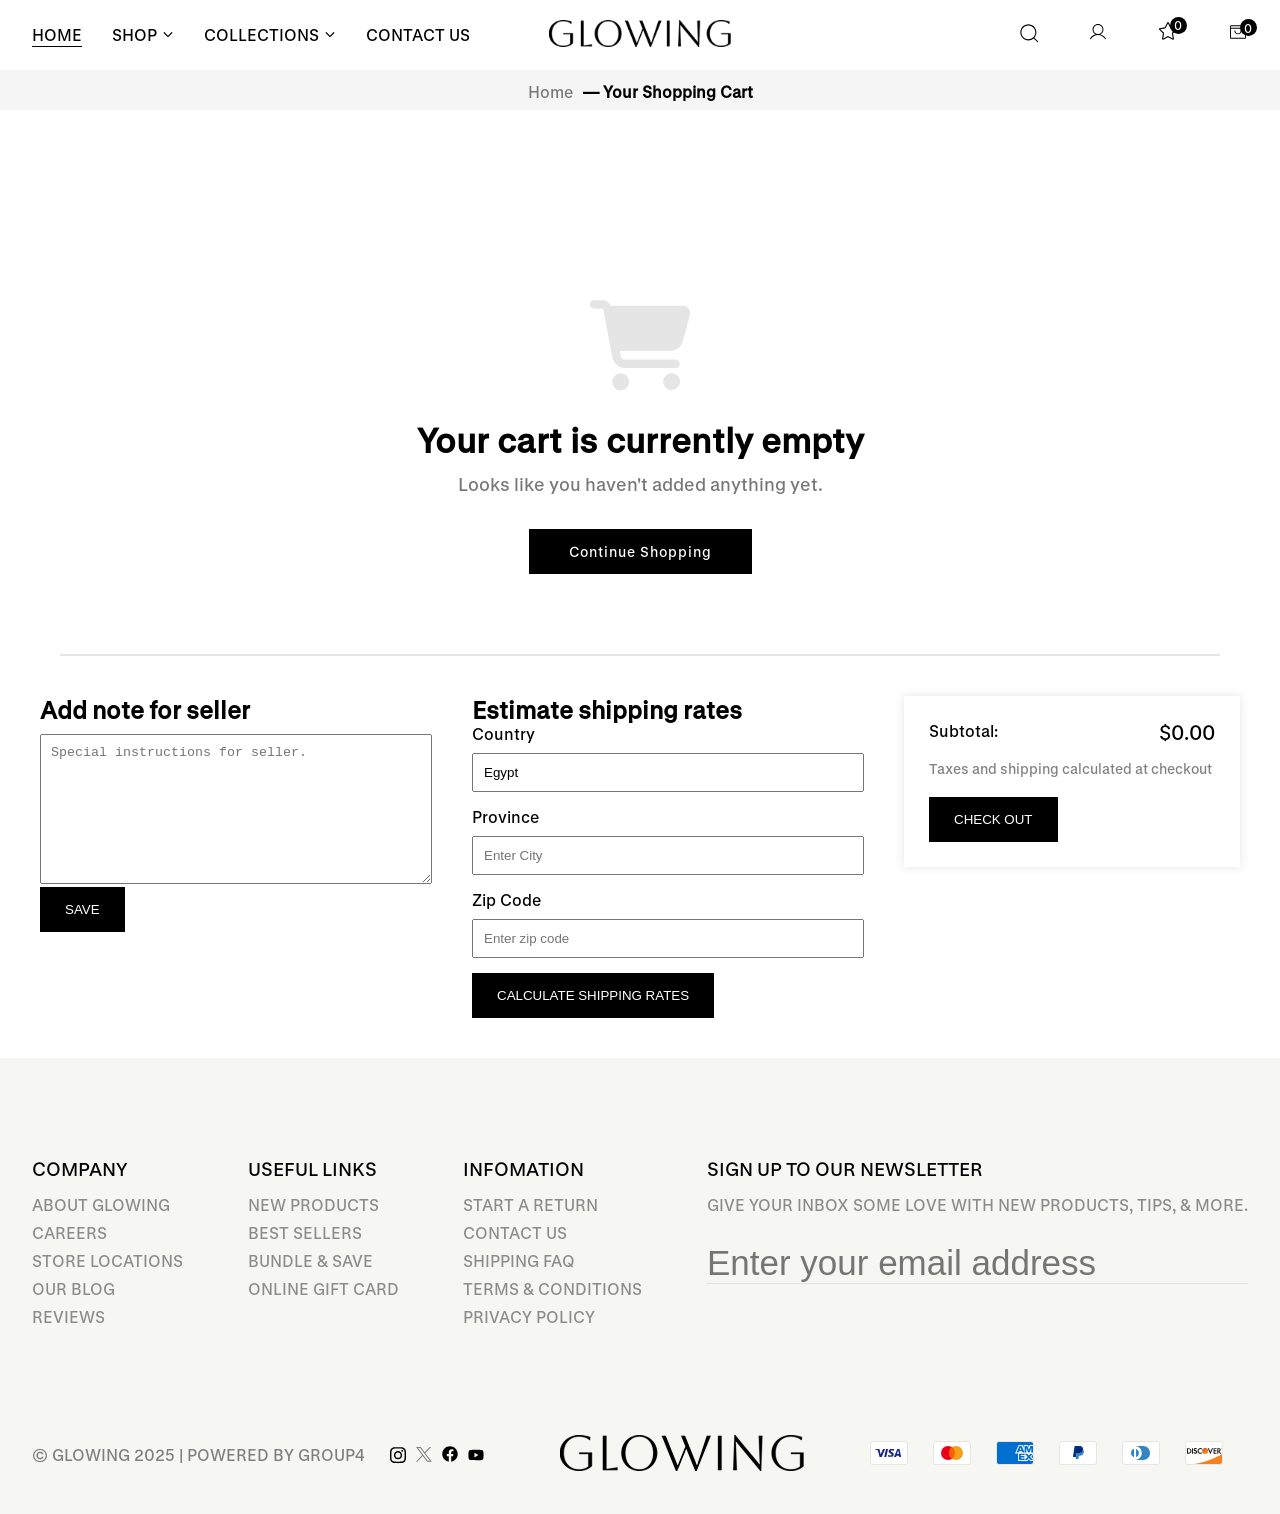
==== commit cd4f8988: "UX improvments" ====
--- a/pages/cart.html
+++ b/pages/cart.html
@@ -438,10 +438,19 @@
 
 
         <div id="empty-cart-message" class="empty-cart-message">
-            <h2>
-                Your cart is currently empty.
-                <a href="../pages/shop.html">Back to shopping</a>
-            </h2>
+
+            <i class="fa-solid fa-cart-shopping emptyCartIcon"></i>
+
+            <h2>Your cart is currently empty</h2>
+
+            <p class="emptyCartSubtext">
+                Looks like you haven't added anything yet.
+            </p>
+
+            <a href="../pages/shop.html" class="emptyCartBtn">
+                Continue Shopping
+            </a>
+
         </div>
 
 
@@ -449,22 +458,18 @@
 
             <p id="shippingText"></p>
 
+            <div id="freeShippingBox" class="free-shipping-box">
+                <i class="fa-solid fa-circle-check freeShippingIcon"></i>
+                <span></span>
+            </div>
+
             <div class="progress-bar">
 
                 <div class="progress-fill" id="progressFill"></div>
 
                 <div class="truck" id="truck">
-
                     <i class="fa-solid fa-truck-fast truck-icon"></i>
-
                 </div>
-            </div>
-
-            <div id="freeShippingBox" class="free-shipping-box">
-
-                <img src="https://encrypted-tbn0.gstatic.com/images?q=tbn:ANd9GcRecswTV6cJiaClLsyTnuAPX9Pf78vKFkZiAg&s">
-
-                <span>You are eligible for free shipping.</span>
 
             </div>
 
--- a/css/cart.css
+++ b/css/cart.css
@@ -91,9 +91,9 @@
 
     background-size: 28px 28px;
 
-    animation: stripeMove 0.8s linear infinite;
-
-    transition: width .6s ease;
+    animation: stripeMove .8s linear infinite;
+
+    transition: width .5s ease;
 }
 
 
@@ -112,6 +112,7 @@
     animation: stripeMove 0.8s linear infinite;
 
     transition: width .6s ease;
+
 }
 
 .progress-fill.green~#truck {
@@ -119,7 +120,7 @@
 }
 
 .progress-fill.green~#truck .truck-icon {
-    fill: #2ecc71;
+    color: #2ecc71;
 }
 
 @keyframes stripeMove {
@@ -152,18 +153,26 @@
     align-items: center;
     justify-content: center;
     transform: translateX(-50%);
+    transition: left .5s ease;
 }
 
 .free-shipping-box {
     display: none;
     align-items: center;
     justify-content: center;
-    gap: 10px;
-    margin-top: 10px;
-}
-
-.free-shipping-box img {
-    width: 26px;
+    gap: 8px;
+    margin-bottom: 10px;
+    transition: opacity .35s ease, transform .35s ease;
+}
+
+.free-shipping-box.show {
+    opacity: 1;
+    transform: translateY(0);
+}
+
+.freeShippingIcon {
+    color: #2ecc71;
+    font-size: 18px;
 }
 
 
@@ -196,6 +205,40 @@
     justify-content: space-between;
     padding: 35px 30px;
     border-top: 1px solid #eee;
+    transition: opacity .35s ease, transform .35s ease;
+
+}
+
+@keyframes shakeQty {
+
+    0% {
+        transform: translateX(0);
+    }
+
+    20% {
+        transform: translateX(-4px);
+    }
+
+    40% {
+        transform: translateX(4px);
+    }
+
+    60% {
+        transform: translateX(-4px);
+    }
+
+    80% {
+        transform: translateX(4px);
+    }
+
+    100% {
+        transform: translateX(0);
+    }
+
+}
+
+.shake {
+    animation: shakeQty .35s ease;
 }
 
 .cart-left {
@@ -371,17 +414,65 @@
 }
 
 .empty-cart-message {
+
     text-align: center;
-    margin-top: 80px;
-    font-size: 25px;
+    padding: 80px 20px;
+
+}
+
+.emptyCartIcon {
+
+    font-size: 60px;
+    color: #dcdcdc;
+    margin-bottom: 20px;
+
+}
+
+.empty-cart-message h2 {
+
+    font-size: 28px;
+    margin-bottom: 25px;
+
+}
+
+.empty-cart-message h2 {
+    font-size: 34px;
     font-weight: 600;
-    font-family: 'GTS1.2';
-    padding-bottom: 50px;
-}
-
-.empty-cart-message a {
-    color: black;
-    text-decoration: underline;
+    margin-bottom: 15px;
+}
+
+.emptyCartSubtext {
+    font-size: 18px;
+    color: #777;
+    margin-bottom: 35px;
+}
+
+
+.emptyCartIcon {
+    font-size: 90px;
+    color: #e5e5e5;
+    margin-bottom: 30px;
+}
+
+
+.emptyCartBtn {
+
+    display: inline-block;
+    padding: 14px 40px;
+    background: black;
+    color: white;
+    font-size: 14px;
+    letter-spacing: 1px;
+    text-decoration: none;
+    transition: all .3s ease;
+
+}
+
+.emptyCartBtn:hover {
+
+    background: #222;
+    transform: translateY(-2px);
+
 }
 
 .cartPage {
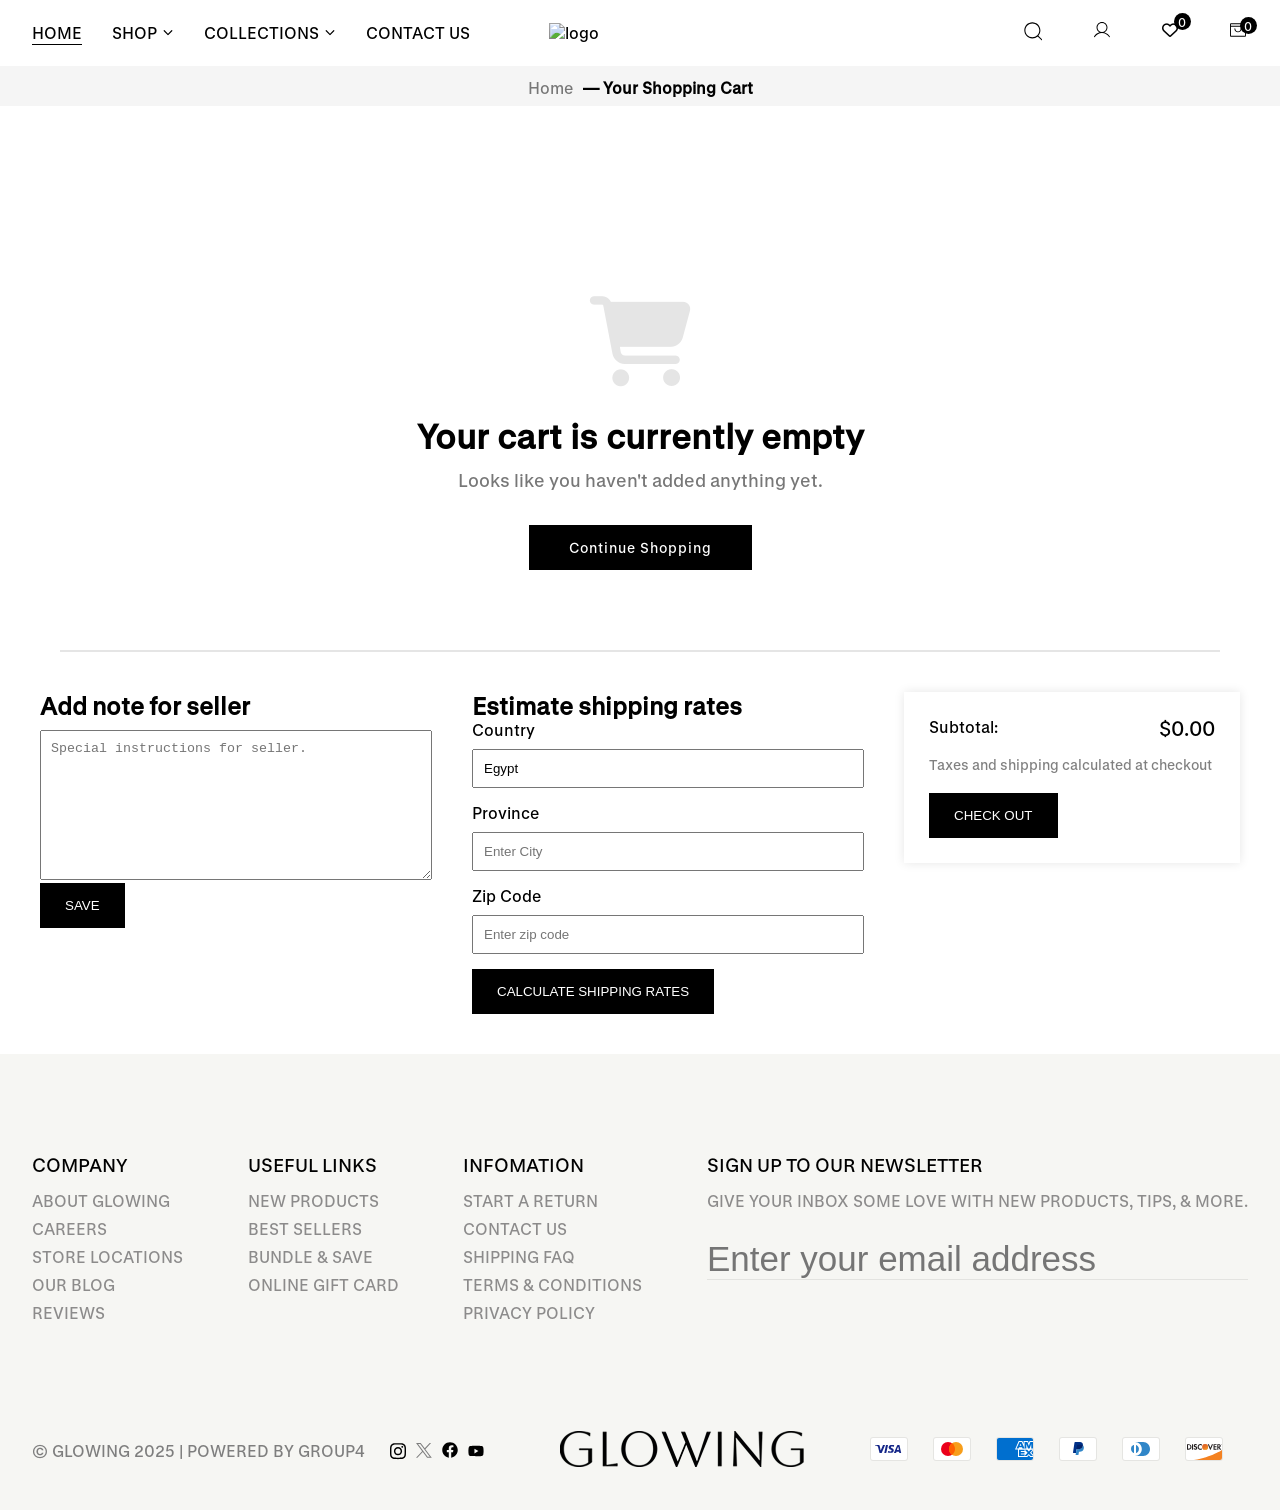
==== commit eb60958e: "Add header icon adjustment" ====
--- a/pages/cart.html
+++ b/pages/cart.html
@@ -3,7 +3,7 @@
 
 <head>
     <meta charset="UTF-8">
-    <title>Cart</title>
+    <title>Your Shopping Cart — Glowing</title>
 
     <link rel="stylesheet" href="../css/cart.css">
     <link rel="stylesheet" href="../Project/Skin-care-line-ITI-JS-Project/css/root.css">
@@ -28,7 +28,7 @@
                         </a>
                     </li>
                     <li class="shop-header-nav">
-                        <a href="../pages/shop.html">
+                        <a href="./pages/shop.html">
                             Shop<svg style="stroke-width: 0;
     stroke: currentColor;
     fill: currentColor;
@@ -141,8 +141,8 @@
                                     </li>
                                     <li>
                                         <div class="img-box">
-                                            <img src="../media/product-01-1.webp">
-                                            <img src="../media/product-01-2.webp" class="hover-img">
+                                            <img src="./media/product-01-1.webp">
+                                            <img src="./media/product-01-2.webp" class="hover-img">
                                         </div>
                                         <p>
                                             $27.00
@@ -162,7 +162,7 @@
 
 
                     <li class="collection-header-nav">
-                        <a href="../pages/shop.html">
+                        <a href="./pages/shop.html">
                             Collections<svg style="stroke-width: 0;
                                         stroke: currentColor;
                                         fill: currentColor;
@@ -182,7 +182,7 @@
                                     <h3>
                                         New Arrival
                                     </h3>
-                                    <a href="../pages/shop.html">
+                                    <a href="./pages/shop.html">
                                         Shop now
                                     </a>
                                 </div>
@@ -194,7 +194,7 @@
                                     <h3>
                                         On Sale
                                     </h3>
-                                    <a href="../pages/shop.html">
+                                    <a href="./pages/shop.html">
                                         Shop now
                                     </a>
                                 </div>
@@ -205,7 +205,7 @@
                                     <h3>
                                         Featured
                                     </h3>
-                                    <a href="../pages/shop.html">
+                                    <a href="./pages/shop.html">
                                         Shop now
                                     </a>
                                 </div>
@@ -216,7 +216,7 @@
                                     <h3>
                                         Best Seller
                                     </h3>
-                                    <a href="../pages/shop.html">
+                                    <a href="./pages/shop.html">
                                         Shop now
                                     </a>
                                 </div>
@@ -228,14 +228,14 @@
 
 
                     <li>
-                        <a href="../pages/contact.html">
+                        <a href="./pages/contact.html">
                             Contact Us
                         </a>
                     </li>
                 </ul>
             </nav>
             <div class="logo">
-                <img src="../media/logo.avif" alt="logo">
+                <img src="./media/logo.avif" alt="logo">
             </div>
             <nav class="actions-pages">
                 <ul class="actions-pages-ul">
@@ -266,17 +266,17 @@
 
                             <ul>
                                 <li>
-                                    <a href="../pages/shop.html">
+                                    <a href="./pages/shop.html">
                                         Shield
                                     </a>
                                 </li>
                                 <li>
-                                    <a href="../pages/shop.html">
+                                    <a href="./pages/shop.html">
                                         Shampoo
                                     </a>
                                 </li>
                                 <li>
-                                    <a href="../pages/shop.html">
+                                    <a href="./pages/shop.html">
                                         Accessories
                                     </a>
                                 </li>
@@ -392,17 +392,13 @@
                         </dialog>
                     </li>
                     <li>
-                        <a class="wishlist-header-icon" href="../pages/wishlist.html">
-                            <svg xmlns="http://www.w3.org/2000/svg" viewBox="0 0 576 512">
-                                <path
-                                    d="M287.9 435.9L150.1 509.1C142.9 513.4 133.1 512.7 125.6 507.4C118.2 502.1 114.5 492.9 115.1 483.9L142.2 328.4L31.11 218.2C24.65 211.9 22.36 202.4 25.2 193.7C28.03 185.1 35.5 178.8 44.49 177.5L197.7 154.8L266.3 13.52C270.4 5.249 278.7 0 287.9 0C297.1 0 305.5 5.25 309.5 13.52L378.1 154.8L531.4 177.5C540.4 178.8 547.8 185.1 550.7 193.7C553.5 202.4 551.2 211.9 544.8 218.2L433.6 328.4L459.9 483.9C461.4 492.9 457.7 502.1 450.2 507.4C442.8 512.7 432.1 513.4 424.9 509.1L287.9 435.9zM226.5 168.8C221.9 178.3 212.9 184.9 202.4 186.5L64.99 206.8L164.8 305.6C172.1 312.9 175.5 323.4 173.8 333.7L150.2 473.2L272.8 407.7C282.3 402.6 293.6 402.6 303 407.7L425.6 473.2L402.1 333.7C400.3 323.4 403.7 312.9 411.1 305.6L510.9 206.8L373.4 186.5C362.1 184.9 353.1 178.3 349.3 168.8L287.9 42.32L226.5 168.8z">
-                                </path>
-                            </svg>
+                        <a class="wishlist-header-icon" href="./pages/wishlist.html">
+                            <i class="far fa-heart"></i>
                             <span class="wishlist-counter">0</span>
                         </a>
                     </li>
                     <li>
-                        <a class="cart-header-icon" href="../pages/cart.html">
+                        <a class="cart-header-icon" href="./pages/cart.html">
                             <svg xmlns="http://www.w3.org/2000/svg" viewBox="0 0 32 32">
                                 <path
                                     d="M27 5.25h-22c-0.966 0.001-1.749 0.784-1.75 1.75v18c0.001 0.966 0.784 1.749 1.75 1.75h22c0.966-0.001 1.749-0.784 1.75-1.75v-18c-0.001-0.966-0.784-1.749-1.75-1.75h-0zM5 6.75h22c0.138 0 0.25 0.112 0.25 0.25v2.25h-22.5v-2.25c0-0.138 0.112-0.25 0.25-0.25h0zM27 25.25h-22c-0.138-0-0.25-0.112-0.25-0.25v-14.25h22.5v14.25c-0 0.138-0.112 0.25-0.25 0.25h-0zM21.75 14c0 3.176-2.574 5.75-5.75 5.75s-5.75-2.574-5.75-5.75v0c0-0.414 0.336-0.75 0.75-0.75s0.75 0.336 0.75 0.75v0c0 2.347 1.903 4.25 4.25 4.25s4.25-1.903 4.25-4.25v0c0-0.414 0.336-0.75 0.75-0.75s0.75 0.336 0.75 0.75v0z">
--- a/css/cart.css
+++ b/css/cart.css
@@ -7,17 +7,6 @@
     margin: auto;
     padding: 0 20px;
 }
-
-@font-face {
-    font-family: "GTS";
-    src: url("../css/root/fonts/GTStandard-MRegular.woff2") format("truetype");
-}
-
-@font-face {
-    font-family: "GTS1.2";
-    src: url("../css/root/fonts/GTStandard-MMedium.woff2") format("truetype");
-}
-
 
 .Shopping-header {
     text-align: center;
@@ -80,7 +69,6 @@
 
 .progress-fill {
     height: 100%;
-    width: 0%;
     border-radius: 10px;
 
     background: repeating-linear-gradient(45deg,
@@ -99,7 +87,6 @@
 
 .progress-fill.green {
     height: 100%;
-    width: 0%;
     border-radius: 10px;
     background: repeating-linear-gradient(45deg,
             #2ecc71,
@@ -168,6 +155,8 @@
 .free-shipping-box.show {
     opacity: 1;
     transform: translateY(0);
+    display: flex;
+
 }
 
 .freeShippingIcon {
@@ -182,8 +171,7 @@
 }
 
 .cart-header {
-    display: grid;
-    grid-template-columns: 2fr 1fr 1fr;
+    display: flex;
     background: #f2f2f2;
     padding: 22px 30px;
     letter-spacing: 3px;
@@ -191,11 +179,17 @@
     font-weight: 600;
 }
 
+.cart-header span:nth-child(1) {
+    width: 50%;
+}
+
 .cart-header span:nth-child(2) {
+    width: 25%;
     text-align: center;
 }
 
 .cart-header span:nth-child(3) {
+    width: 25%;
     text-align: right;
 }
 
@@ -207,6 +201,17 @@
     border-top: 1px solid #eee;
     transition: opacity .35s ease, transform .35s ease;
 
+}
+
+.cart-item.removing {
+    opacity: 0;
+    transform: translateX(-40px);
+}
+
+.remove-item.removing {
+    transform: rotate(90deg) scale(.8);
+    color: #e00000;
+    transition: .25s;
 }
 
 @keyframes shakeQty {
@@ -421,11 +426,10 @@
 }
 
 .emptyCartIcon {
-
-    font-size: 60px;
-    color: #dcdcdc;
-    margin-bottom: 20px;
-
+    font-size: 90px;
+    color: #e5e5e5;
+    margin-bottom: 30px;
+    animation: iconFloat 3s ease-in-out infinite;
 }
 
 .empty-cart-message h2 {
@@ -445,13 +449,6 @@
     font-size: 18px;
     color: #777;
     margin-bottom: 35px;
-}
-
-
-.emptyCartIcon {
-    font-size: 90px;
-    color: #e5e5e5;
-    margin-bottom: 30px;
 }
 
 
@@ -539,4 +536,20 @@
     margin-top: 5px;
     margin-bottom: 10px;
     display: none;
+}
+
+@keyframes iconFloat {
+
+    0% {
+        transform: translateY(0);
+    }
+
+    50% {
+        transform: translateY(-6px);
+    }
+
+    100% {
+        transform: translateY(0);
+    }
+
 }
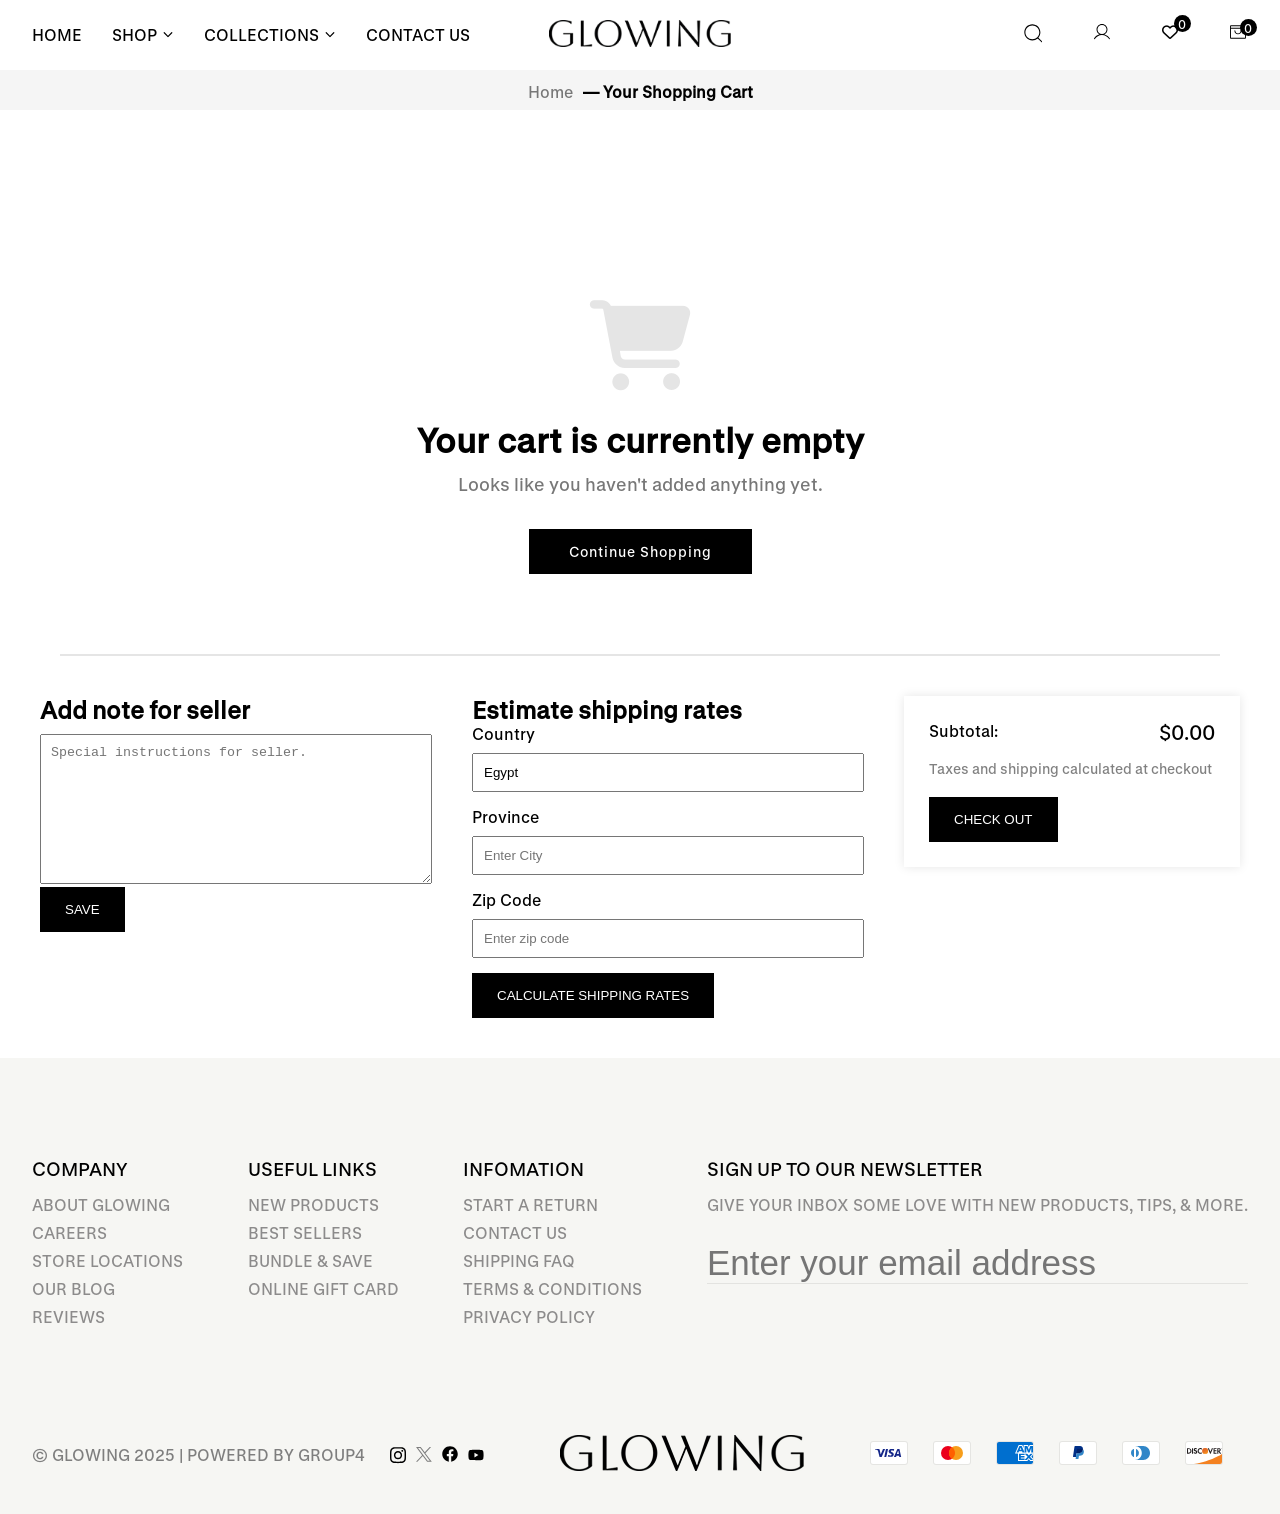
==== commit 97d822ad: "software review and minor adjustments done" ====
--- a/pages/cart.html
+++ b/pages/cart.html
@@ -23,12 +23,12 @@
             <nav class="main-pages">
                 <ul class="main-pages-ul uppercase">
                     <li>
-                        <a class="active" href="../index.html">
+                        <a href="../index.html">
                             Home
                         </a>
                     </li>
                     <li class="shop-header-nav">
-                        <a href="./pages/shop.html">
+                        <a href="./shop.html">
                             Shop<svg style="stroke-width: 0;
     stroke: currentColor;
     fill: currentColor;
@@ -141,8 +141,8 @@
                                     </li>
                                     <li>
                                         <div class="img-box">
-                                            <img src="./media/product-01-1.webp">
-                                            <img src="./media/product-01-2.webp" class="hover-img">
+                                            <img src="../media/product-01-1.webp">
+                                            <img src="../media/product-01-2.webp" class="hover-img">
                                         </div>
                                         <p>
                                             $27.00
@@ -162,7 +162,7 @@
 
 
                     <li class="collection-header-nav">
-                        <a href="./pages/shop.html">
+                        <a href="./shop.html">
                             Collections<svg style="stroke-width: 0;
                                         stroke: currentColor;
                                         fill: currentColor;
@@ -182,7 +182,7 @@
                                     <h3>
                                         New Arrival
                                     </h3>
-                                    <a href="./pages/shop.html">
+                                    <a href="./shop.html">
                                         Shop now
                                     </a>
                                 </div>
@@ -194,7 +194,7 @@
                                     <h3>
                                         On Sale
                                     </h3>
-                                    <a href="./pages/shop.html">
+                                    <a href="./shop.html">
                                         Shop now
                                     </a>
                                 </div>
@@ -205,7 +205,7 @@
                                     <h3>
                                         Featured
                                     </h3>
-                                    <a href="./pages/shop.html">
+                                    <a href="./shop.html">
                                         Shop now
                                     </a>
                                 </div>
@@ -216,7 +216,7 @@
                                     <h3>
                                         Best Seller
                                     </h3>
-                                    <a href="./pages/shop.html">
+                                    <a href="./shop.html">
                                         Shop now
                                     </a>
                                 </div>
@@ -235,7 +235,7 @@
                 </ul>
             </nav>
             <div class="logo">
-                <img src="./media/logo.avif" alt="logo">
+                <img src="../media/logo.avif" alt="logo">
             </div>
             <nav class="actions-pages">
                 <ul class="actions-pages-ul">
@@ -266,17 +266,17 @@
 
                             <ul>
                                 <li>
-                                    <a href="./pages/shop.html">
+                                    <a href="./shop.html">
                                         Shield
                                     </a>
                                 </li>
                                 <li>
-                                    <a href="./pages/shop.html">
+                                    <a href="./shop.html">
                                         Shampoo
                                     </a>
                                 </li>
                                 <li>
-                                    <a href="./pages/shop.html">
+                                    <a href="./shop.html">
                                         Accessories
                                     </a>
                                 </li>
@@ -392,13 +392,13 @@
                         </dialog>
                     </li>
                     <li>
-                        <a class="wishlist-header-icon" href="./pages/wishlist.html">
+                        <a class="wishlist-header-icon" href="./Wishlist.html">
                             <i class="far fa-heart"></i>
                             <span class="wishlist-counter">0</span>
                         </a>
                     </li>
                     <li>
-                        <a class="cart-header-icon" href="./pages/cart.html">
+                        <a class="cart-header-icon" href="./cart.html">
                             <svg xmlns="http://www.w3.org/2000/svg" viewBox="0 0 32 32">
                                 <path
                                     d="M27 5.25h-22c-0.966 0.001-1.749 0.784-1.75 1.75v18c0.001 0.966 0.784 1.749 1.75 1.75h22c0.966-0.001 1.749-0.784 1.75-1.75v-18c-0.001-0.966-0.784-1.749-1.75-1.75h-0zM5 6.75h22c0.138 0 0.25 0.112 0.25 0.25v2.25h-22.5v-2.25c0-0.138 0.112-0.25 0.25-0.25h0zM27 25.25h-22c-0.138-0-0.25-0.112-0.25-0.25v-14.25h22.5v14.25c-0 0.138-0.112 0.25-0.25 0.25h-0zM21.75 14c0 3.176-2.574 5.75-5.75 5.75s-5.75-2.574-5.75-5.75v0c0-0.414 0.336-0.75 0.75-0.75s0.75 0.336 0.75 0.75v0c0 2.347 1.903 4.25 4.25 4.25s4.25-1.903 4.25-4.25v0c0-0.414 0.336-0.75 0.75-0.75s0.75 0.336 0.75 0.75v0z">
--- a/css/root/header.css
+++ b/css/root/header.css
@@ -27,7 +27,7 @@
 header nav .actions-pages-ul{
    gap: 50px;
 }
-header .actions-pages ul {
+.actions-pages-ul {
     justify-content: flex-end;
 }
 
--- a/css/root/search.css
+++ b/css/root/search.css
@@ -52,6 +52,7 @@
     display: flex;
     color: #ABABAB;
     margin-bottom: 10px;
+    justify-content: space-around;
 }
 
 .search-header-dialog ul li a {
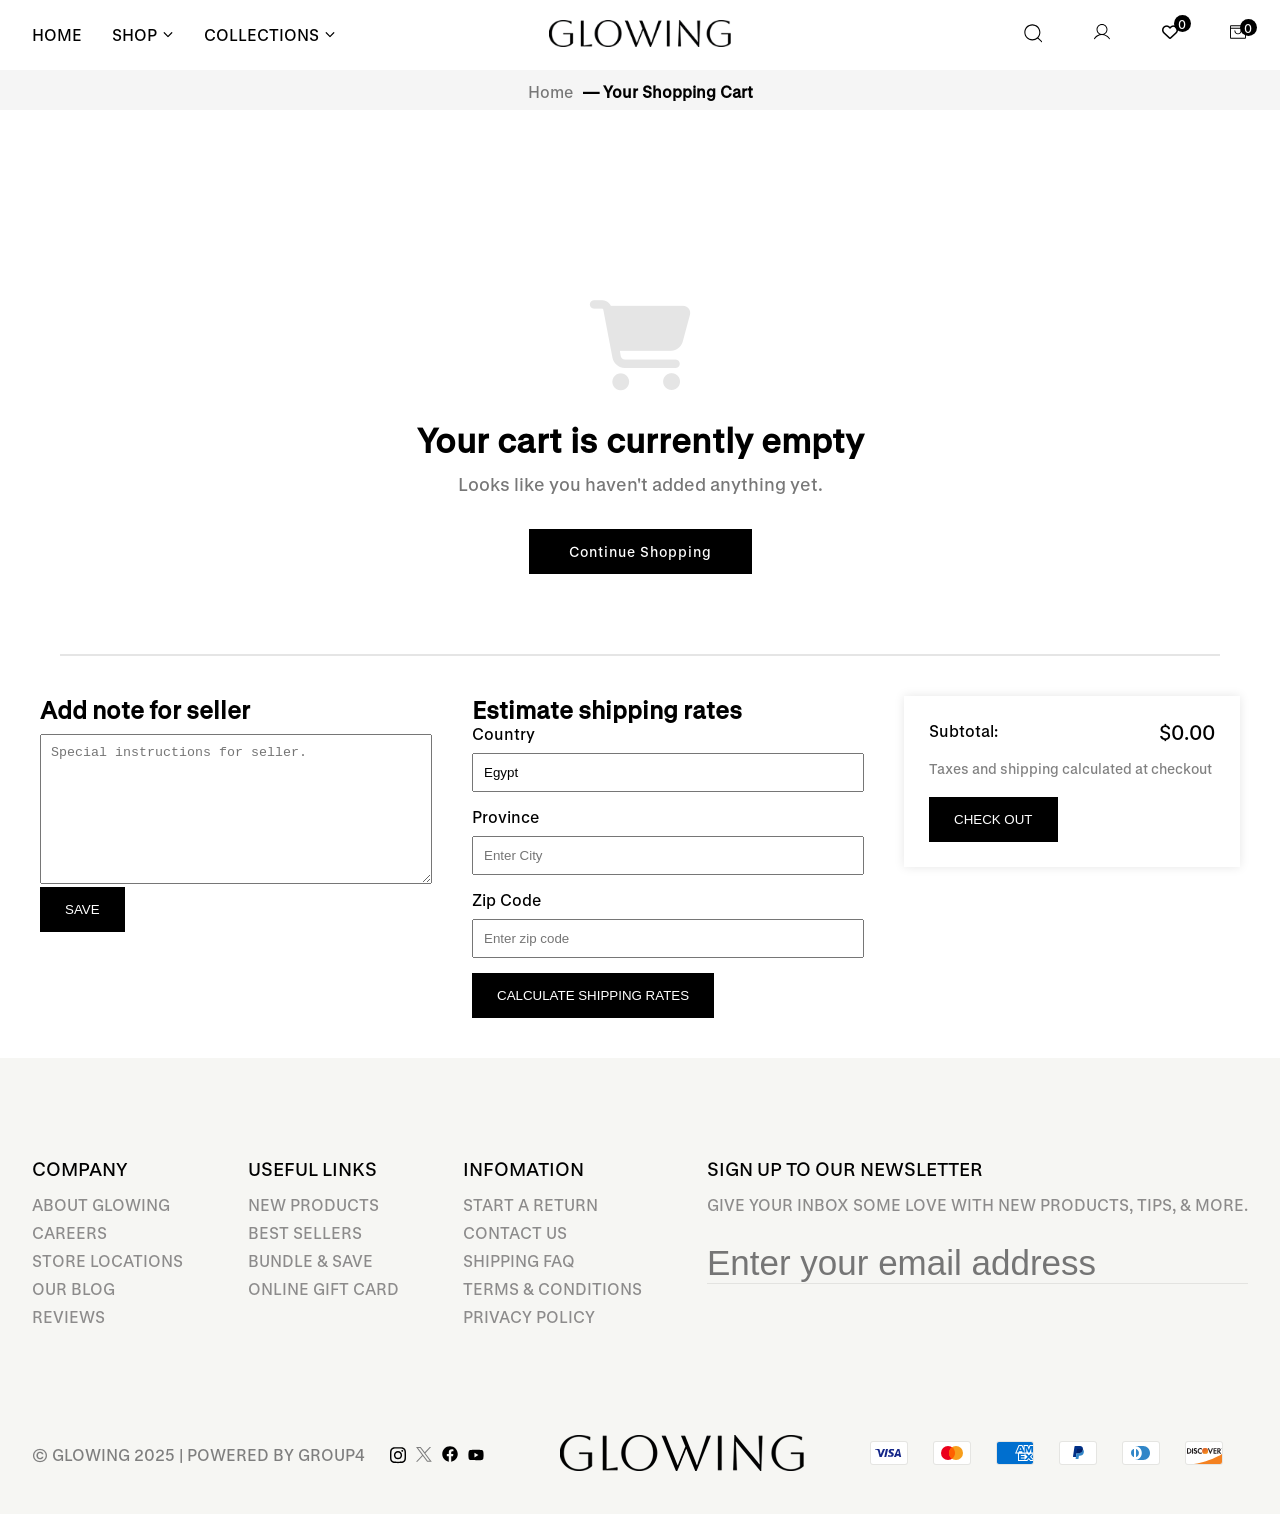
==== commit 41ba1398: "software review and minor adjustments done4" ====
--- a/pages/cart.html
+++ b/pages/cart.html
@@ -227,11 +227,7 @@
                     </li>
 
 
-                    <li>
-                        <a href="./pages/contact.html">
-                            Contact Us
-                        </a>
-                    </li>
+                    
                 </ul>
             </nav>
             <div class="logo">
